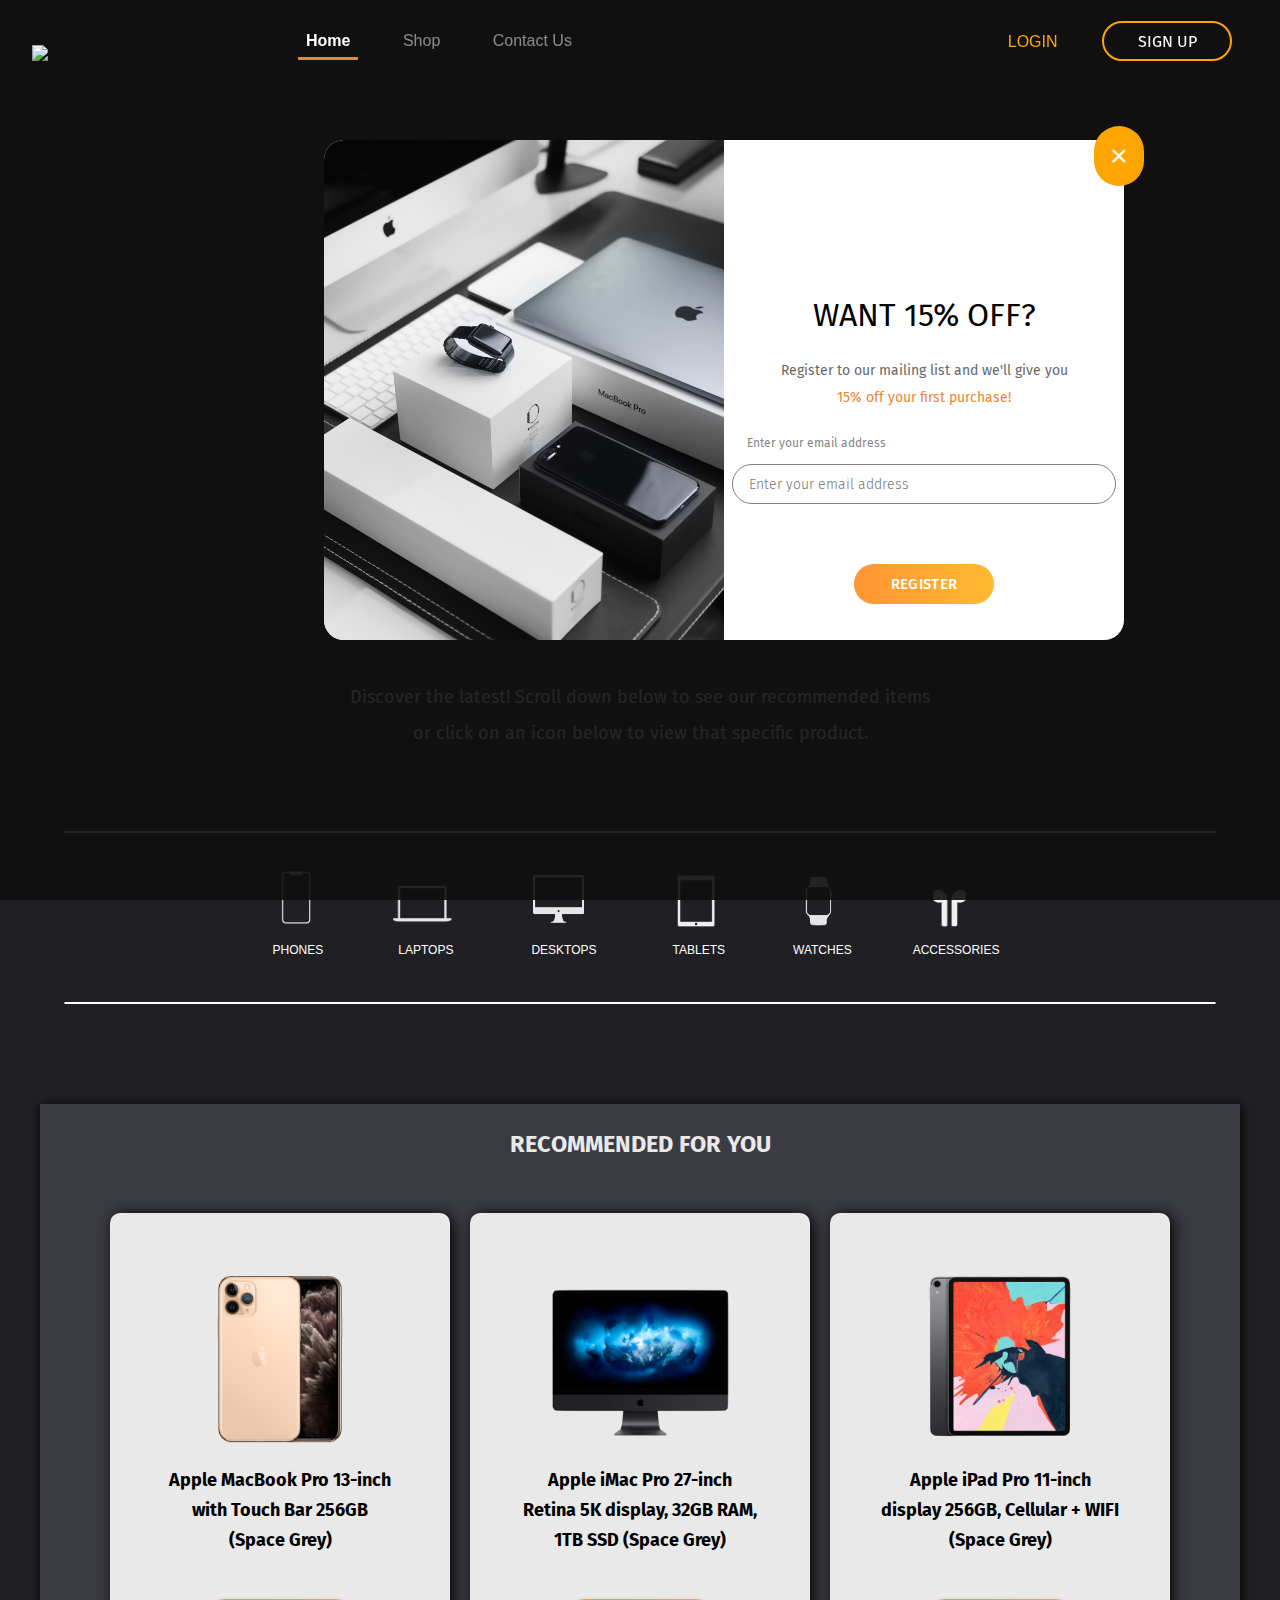
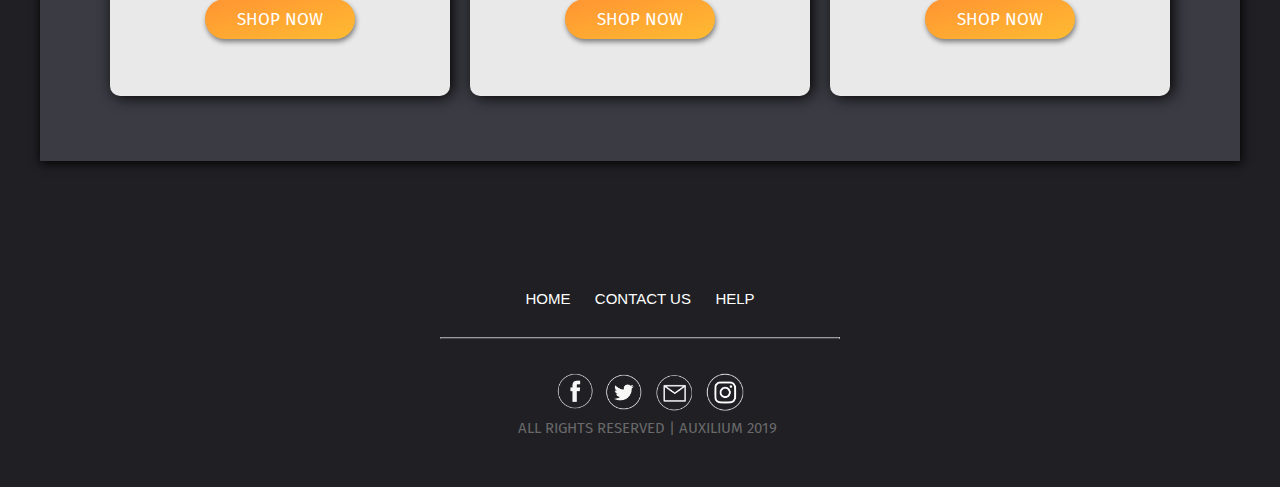
==== index.html @ fee45d2c "cart minor updates" ====
<!DOCTYPE HTML>
<html>
<head>
  <title>Auxilium </title>
  <meta charset="utf-8" />
  <meta name="viewport" content="width=device-width, initial-scale=1, user-scalable=no"/>
  <meta name="description" content=""/>
  <meta name="keywords" content=""/>
  <link rel="shortcut icon" href="./images/logo copy.png"/>
  <link rel="stylesheet" href="assets/css/main.css"/>
  <link href="https://cdn.snipcart.com/themes/2.0/base/snipcart.min.css" type="text/css" rel="stylesheet"/>
  <link rel="stylesheet" href="https://maxcdn.bootstrapcdn.com/font-awesome/4.7.0/css/font-awesome.min.css">
  <style>
    @import url('https://fonts.googleapis.com/css?family=Fira+Sans:200,300,400,500,600,700&display=swap');
  </style>
  <script src="assets/js/login.js"></script>
</head>
<body class="is-preload" style=" background: #1f1f24;">

  <!-- Header -->
  <header id="header" class="alt" >
    <img class="logo" src="./images/logo.png"></img>

    <header id="header" class="alt" style="justify-content: space-between;">
      <nav id="nav"> 
        <ul style="margin-left: 250px;">
          <li class="current"><a href="index.html">Home</a></li>
          <li><a href="shop.html">Shop</a></li>
          <li><a href="contact.html">Contact Us</a></li>
        </ul>
      </nav>
      <nav id="nav">
        <ul>
          <li><a style="color: orange;" href="login.html">LOGIN</a></li>
          <a  href="Signup.html" ><button id="test123" class="btn btn-border btn-round color-3 material-design" data-color="#f6774f">SIGN UP</button></a>
        </ul>
      </nav>
    </header>
  </header>

  <!-- Banner -->
  <div id="banner" class="wrapper" style=" z-index: 1">
    <div class="content" id="background" style="height: 400px; padding: 50px;">
      <div>
      <h2 style = "color: grey; padding-left: 30px;" align="left">Welcome to Auxilium</h2><br><br>
    <p style="width: 600px;">Lorem ipsum dolor sit amet, consectetur adipiscing elit, sed do 
        eiusmod tempor incididunt ut labore et dolore magna aliqua. 
      Vestibulum lorem sed risus ultricies.</p> 
      <image src="images/banner.png" alt="Girl in a jacket" align = "right" style = "position: absolute; left: 50%; bottom: 0px; width: 700px; height: 500px;"> 
      </div>
        <div style="width: 30%; padding-left: 30px;border-color: white; padding-bottom: 60px;" >
          <input type="text" placeholder="Search Products" style="background-color: white; color: rgb(138, 138, 138)">
          <button class="search-btn">
            <i style = "font-size: 15px;" class="fas fa-search"></i>
          </button>
        </div>


        </div>
      </div>
    </div>

<!-- Wrapper -->
<div id="wrapper" >
  <div class="inner" align="center">
    <button class="btn btn-border btn-round color-2 material-design"><a href="#click" style="color: white;text-decoration: none;">Discover</a></button><br>
    <i class="fas fa-chevron-down"></i><br><br>
    <p style="color: white; justify-content: center; font-size: 18px;">Discover the latest! Scroll down below to see our recommended items<br> or click on an icon below to view that specific product. </p>
  </div>
</div>

<nav style=" margin-top: 80px;" align="center" id="click">
  <hr align="right" class="new5">
  <div class="flex-container-icon" style="padding-top: 30px;">
    <a href="shop.html#phone_link" style="text-decoration:none;"><img src="images/icon-phone.png" style="width: 30px;  height: 53px;"></a>
    <h5 style="margin-top: 70px; margin-left: -38px;font-size: 12px; font-weight: 400">PHONES</h5>
    <a href="shop.html#laptop_link" style="text-decoration:none;"><img src="images/icon-laptop.png" style="width: 60px; height: 42px;  margin-top: 12px; margin-left: 70px"></a>
    <h5 style="margin-top: 70px; margin-left: -55px;font-size: 12px; font-weight: 400">LAPTOPS</h5>
    <a href="shop.html#desktop_link" style="text-decoration:none;"><img src="images/icon-desktop.png" style="width: 53px; height: 55px; margin-top: 2px; margin-left: 80px"></a>
    <h5 style="margin-top: 70px; margin-left: -55px;font-size: 12px; font-weight: 400">DESKTOPS</h5>
    <a href="shop.html#tablet_link" style="text-decoration:none;"><img src="images/icon-tablet.png" style="width: 38px; height: 52px;  margin-top: 4px; margin-left: 80px"></a>
    <h5 style="margin-top: 70px; margin-left: -42px;font-size: 12px; font-weight: 400">TABLETS</h5>
    <a href="shop.html#watch_link" style="text-decoration:none;"><img src="images/icon-watch.png" style="width: 28px; height: 50px; margin-top: 5px; margin-left: 80px"></a>
    <h5 style="margin-top: 70px; margin-left: -40px;font-size: 12px; font-weight: 400">WATCHES</h5>
    <a href="shop.html#accessories_link" style="text-decoration:none;"><img src="images/icon-accessories.png" style="width: 35px; height: 38px; margin-top: 18px; margin-left: 80px"></a>
    <h5 style="margin-top: 70px; margin-left: -54px;font-size: 12px; font-weight: 400">ACCESSORIES</h5>
  </div>
  <hr align="right" class="new5">


  <div class="wrapper2" style="margin-top: 100px;">	
    <p style="color: #e9e9e9; font-size: 23.5px;line-height: 30px; font-weight: bold; text-align: center;">RECOMMENDED FOR YOU</p>
    <section class="columns2">

      <div class="column2">
        <img src="images/iphone-pro.png" class="reccomendation_img" >
        <p></p>
        <p style="color: black; font-size: 18px;line-height: 30px; font-weight: bold; text-align: center;">Apple MacBook Pro 13-inch with Touch Bar 256GB <br>(Space Grey)</p>
        <a href="shop.html#phone_link" style="text-decoration:none;"><button class="btn btn-border btn-round color-2 material-design reccomendation_btn" style="background-color: white;  padding-top: 10px;">Shop Now</button></a><br>

      </div>

      <div class="column2">
        <img src="images/desktop_resize.png" class="reccomendation_img" >
        <p></p>
        <p style="color: black; font-size: 18px;line-height: 30px; font-weight: bold; text-align: center;">Apple iMac Pro 27-inch Retina 5K display, 32GB RAM, 1TB SSD (Space Grey)</p>
        <a href="shop.html#desktop_link" style="text-decoration:none;"><button class="btn btn-border btn-round color-2 material-design reccomendation_btn" style="background-color: white;  padding-top: 10px;">Shop Now</button></a><br>

      </div>

      <div class="column2">
        <img src="images/ipad_resize.png" class="reccomendation_img" >
        <p></p>
        <p style="color: black; font-size: 18px;line-height: 30px; font-weight: bold; text-align: center;">Apple iPad Pro 11-inch display 256GB, Cellular + WIFI (Space Grey)</p>
        <a href="shop.html#tablet_link" style="text-decoration:none;"><button class="btn btn-border btn-round color-2 material-design reccomendation_btn" style="background-color: white;  padding-top: 10px;">Shop Now</button></a><br>

      </div>
    </section>	
  </div>



  <!DOCTYPE html>
  <html>
  <head>
    <style>
      @import url(https://fonts.googleapis.com/css?family=Open+Sans);
      * { box-sizing: border-box; }
      body { 
        font-family: 'Open Sans', sans-serif;
        color: #666;
      }
      /* STRUCTURE */
      .wrapper2 {
        padding: 50px;
        max-width: 1200px;
        width: 100%;
        margin: 10px auto;
        background-color: #3b3b44; 
        box-shadow: 0.5px 2px 10px black;
      }
      header {
        padding: 0 15px;
      }
      .columns2 {
        display: flex;
        padding-left: 20px;
        padding-right: 20px;
        flex-flow: row wrap;
        justify-content: center;
        margin: 5px 0;
      }
      .column2 {
        flex: 1;
        margin: 10px;
        background-color: #e9e9e9; 
        padding: 20px;
        border-radius: 10px;
        box-shadow: 3px 1px 15px black;
        &:first-child { margin-left: 0; }
        &:last-child { margin-right: 0; }
      }
      .column2:hover {background-color: #BEBEBE;}
      .reccomendation_btn {
        box-shadow: 1px 3px 5px grey;
        padding : 15px 30px 14px 30px;
        margin  : 5px auto;
        display : block;
        width   : 150px;
        font-size: 17px;
        color: black;
      }
      .reccomendation_img {
        width: 60%;
        height: auto;
        display : block;
        text-align: center;
        margin: auto;
      }
    </style>

    <!-- Footer -->
    <section id ="contact" class="main style2" align="center" style="margin-top: 100px; ">
      <div id="foot">
        <nav id="nav"> 
          <ul>
            <li><a style="font-size: 15px;" href="index.html">HOME</a></li>
            <li><a style="font-size: 15px;" href="contact.html">CONTACT US</a></li>
            <li><a style="font-size: 15px;" href="">HELP</a></li><hr>
          </ul>
          <div class="inner special medium">
            <div class="jumbotron-social">
              <ul class="ul-social" >
                <li class="li-social-links">
                  <a class="social" href="" target="_blank"><img src="images/facebook.png" style="width: 40px; "class="fa fa-facebook" aria-hidden="true"></img></a>
                </li>
                <li class="li-social-links">
                  <a class="social" href="" target="_blank"><img src="images/twitter.png" style="width: 40px; "class="fa fa-twitter" aria-hidden="true"></img></a>
                </li>
                <li class="li-social-links">
                  <a class="social" href="" target="_blank"><img src="images/email.png" style="width: 40px;" class="fa fa-envelope-o" aria-hidden="true"></i></a>
                </li>
                <li class="li-social-links">
                  <a class="social" href="" target="_blank"><img src="images/insta.png" style="width: 43px;"class="fa fa-instagram" aria-hidden="true"></img></a>
                </li>
              </ul>
            </div>
          </div>
        </nav>
        <p align="center" style="padding-top: 10px; font-size: 15px; margin-left: 15px;">ALL RIGHTS RESERVED | AUXILIUM 2019</p>
      </section>
    </body>
    </html>
    <!-- Scripts -->
    <script src="assets/js/jquery.min.js"></script>
    <script src="assets/js/jquery.dropotron.min.js"></script>
    <script src="assets/js/jquery.scrollex.min.js"></script>
    <script src="assets/js/jquery.scrolly.min.js"></script>
    <script src="assets/js/browser.min.js"></script>
    <script src="assets/js/breakpoints.min.js"></script>
    <script src="assets/js/util.js"></script>
    <script src="assets/js/main.js"></script>
    <script src="https://cdn.snipcart.com/scripts/2.0/snipcart.js" id="snipcart" data-api-key="MDRjZmFkYTYtOGYxYy00YmFkLTliMDUtOTdiY2QyZjZlYjY4NjM3MDA5MjM0NzMwMjczNjc0"></script>
    <link href="https://cdn.snipcart.com/themes/2.0/base/snipcart.min.css" type="text/css" rel="stylesheet" />

    <!-- The core Firebase JS SDK is always required and must be listed first -->
    <script src="https://www.gstatic.com/firebasejs/6.4.1/firebase-app.js"></script>

    <script>
// Your web app's Firebase configuration
var firebaseConfig = {
  apiKey: "AIzaSyAwrcbALg-Ow4O3pyJMY-7vxNF_X6hZ-GM",
  authDomain: "auxilium-f6620.firebaseapp.com",
  databaseURL: "https://auxilium-f6620.firebaseio.com",
  projectId: "auxilium-f6620",
  storageBucket: "",
  messagingSenderId: "1031183506590",
  appId: "1:1031183506590:web:0a2eea869b3f7442"
};
// Initialize Firebase
firebase.initializeApp(firebaseConfig);
</script>
</body>
<!-- Hi -->	
</html>




<html>
<style>
  * {
    box-sizing: border-box;
  }
  body {
    margin: 0;
    font-family: Arial;
    background-color: #2e2e36;
  }
  .header {
    text-align: center;
    padding: 32px;
  }
  .row {
    display: -ms-flexbox; /* IE10 */
    display: flex;
    -ms-flex-wrap: wrap; /* IE10 */
    flex-wrap: wrap;
    padding: 0 4px;
  }
  /* Create four equal columns that sits next to each other */
  .column {
    -ms-flex: 25%; /* IE10 */
    flex: 30%;
    max-width: 39%;
    padding: 0 100px;
    box-shadow: 0 0 0 .2em #eb8634;
  }
  .column img {
    margin-top: 8px; /* amoi */ 
    vertical-align: middle;
    width: 100%;
  }
  /* Responsive layout - makes a two column-layout instead of four columns */
  @media screen and (max-width: 800px) {
    .column {
      -ms-flex: 50%;
      flex: 50%;
      max-width: 50%;
    }
  }
  /* Responsive layout - makes the two columns stack on top of each other instead of next to each other */
  @media screen and (max-width: 600px) {
    .column {
      -ms-flex: 100%;
      flex: 100%;
      max-width: 100%;
    }
  }
</style>
<body>




  <!DOCTYPE html>
  <html>
  <head>
    <style>
      .flex-container-icon {
        display: flex;
        flex-wrap: wrap;
        background-color: #1f1f24;
        justify-content: center;
      }
      .flex-container-icon > div {
        width: 100px;
        height: 100px;
        margin: 40px;
        text-align: center;
        line-height: 75px;
        font-size: 30px;
        color: black;
      }
      .flex-container-icon-2 {
        display: flex ; 
        flex-wrap: wrap;
        background-color: #25252a; 
        justify-content: center;
        height: 740px;
        border: 70px solid #1f1f24;
      }
      .flex-container-icon-2 > div {
        background-color: white;
        width: 100px;
        height: 500px;
        margin: 10px;
        text-align: center;
        line-height: 15px;
        font-size: 30px;
        color: black;
        flex-basis: 320px;
      }
      hr.new5 {
        border: 0.5px solid white;
        border-radius: 5px;
        width: 90%;
      }
    </style>


<!-- MODAL -->
<div id="modal">
  <div id="popup">
    <img src="images/gadgets.jpeg" 
    style=
    "margin-right: 100%;
    max-height: 100%;
    max-width: 50%;
    border-radius: 20px 0px 0px 20px;">
        <div class="container3">
          <center>
              <span style="background-color: orange; color: white; display: block; width: 50px; border-radius: 55px; font-size: 30px; position: relative; bottom:75px; right: -195px; cursor: pointer; " class="close">&times;</span>
              <h3>WANT 15% OFF?</h3>
              <p style="padding-top: 10px">Register to our mailing list and we'll give you</p>
              <p style="margin-top: -45px; color:#eb8634">15% off your first purchase!</p>              
              <form style="padding: 0px 8px 8px 8px">
                <p style= "font-size: 12px; margin-left: -15px; color: #868686; ">Enter your email address</p>
                <input type="text" id="input" name="text" value="" placeholder="Enter your email address" style="color: rgb(65, 65, 65); height: 40px; font-size: 14px; margin-top: -35px; border-color: #808080;">
              </form>
              <input onclick="changeText()" type="submit" id="button-2" value="REGISTER" style="width: 140px; font-size: 15px; padding: 5px"></input>
                <div class="codeDisplay" id="showCode" style="display: none;">APPLY AT CHECKOUT
                  <p style="font-size: 26px; padding-top: 25px; color: #ff971f;">aux15</p>
          </center>
        </div>
  </div>
</div>


<script type="text/javascript">
  var span = document.getElementsByClassName("close")[0];
  function PopUp()
  {
    document.getElementById('modal').style.display="none"; 
  }

  span.onclick = function() 
  {
    modal.style.display = "none";
  }
</script>

<script>
function changeText()
{
    var elem = document.getElementById("button-2");
    if (elem.value=="ENJOY 15% OFF!") elem.value = "REGISTER";
    else elem.value = "ENJOY 15% OFF!";
    var elem = document.getElementById("showCode");
    if (elem.style.display=="block") elem.style.display="none";
    else elem.style.display = "block";
}
var elem = document.getElementById('modal')

/*window.onclick = function(event) {
  if (event.target == elem) {
    elem.style.display = "none";
  }
}
*/
</script>

<style>
#modal {
  position: fixed;
  top: 0;
  left: 0;
  width: 100%;
  height: 100%;
  background: rgba(15, 15, 15, 0.911);
  z-index: 2;
  }
  #popup{
  width: 800px;
  height: 500px;
  background: #FFFFFF;
  border-radius: 20px;
  position: relative;
  top: 140px; left: 324px;
  }
  
.container3 {
  margin-top: -450px;
  margin-left: 400px;
}
h3 {
  font-family: 'Fira sans', sans-serif;
  font-size: 32px;
  color: black;
  font-weight: 400;
  padding-top: 30px;
}
p {
  font-family: 'Fira sans', sans-serif;
  font-size: 14px;
  font-weight: 400;
  margin-top: -25px;
  color: #696969;
  padding: 0px 30px 0px 30px;
}
.codeDisplay {
  font-family: 'Fira sans', sans-serif;
  font-size: 13px;
  font-weight: 400;
  color: #696969;
  letter-spacing: 0.5px;
  /* border: 2px solid rgb(184, 184, 184); */
  padding: 5px;
  /* width: 140px; */
  margin-top: 0px;
}
</style>
---- assets/css/main.css ----
@import url(fontawesome-all.min.css);
@import url("https://fonts.googleapis.com/css?family=Source+Sans+Pro:300,300i,400,400i,700,700i");

/*
	Threshold by Pixelarity
	pixelarity.com | hello@pixelarity.com
	License: pixelarity.com/license
*/

html, body, div, span, applet, object,
iframe, h1, h2, h3, h4, h5, h6, p, blockquote,
pre, a, abbr, acronym, address, big, cite,
code, del, dfn, em, img, ins, kbd, q, s, samp,
small, strike, strong, sub, sup, tt, var, b,
u, i, center, dl, dt, dd, ol, ul, li, fieldset,
form, label, legend, table, caption, tbody,
tfoot, thead, tr, th, td, article, aside,
canvas, details, embed, figure, figcaption,
footer, header, hgroup, menu, nav, output, ruby,
section, summary, time, mark, audio, video {
	margin: 0;
	padding: 0;
	border: 0;
	font-size: 100%;
	font: inherit;
	vertical-align: baseline;}

article, aside, details, figcaption, figure,
footer, header, hgroup, menu, nav, section {
	display: block;
}

body {
	line-height: 1;
}

ol, ul {
	list-style: none;
}

blockquote, q {
	quotes: none;
}

	blockquote:before, blockquote:after, q:before, q:after {
		content: '';
		content: none;
	}

table {
	border-collapse: collapse;
	border-spacing: 0;
}

body {
	-webkit-text-size-adjust: none;
}

mark {
	background-color: transparent;
	color: inherit;
}

input::-moz-focus-inner {
	border: 0;
	padding: 0;
}

input, select, textarea {
	-moz-appearance: none;
	-webkit-appearance: none;
	-ms-appearance: none;
	appearance: none;
}

/* Basic */

	@-ms-viewport {
		width: device-width;
	}

	body {
		-ms-overflow-style: scrollbar;
	}

	@media screen and (max-width: 480px) {

		html, body {
			min-width: 320px;
		}

	}

	html {
		box-sizing: border-box;
	}

	*, *:before, *:after {
		box-sizing: inherit;
	}

	body {
		background: #24242a;
	}

		body.is-preload *, body.is-preload *:before, body.is-preload *:after {
			-moz-animation: none !important;
			-webkit-animation: none !important;
			-ms-animation: none !important;
			animation: none !important;
			-moz-transition: none !important;
			-webkit-transition: none !important;
			-ms-transition: none !important;
			transition: none !important;
		}

/* Typography */

	html {
		font-size: 16pt;
	}

		@media screen and (max-width: 1680px) {

			html {
				font-size: 12pt;
			}

		}

		@media screen and (max-width: 480px) {

			html {
				font-size: 11pt;
			}

		}

	body {
		background-color: #24242a;
		color: rgba(255, 255, 255, 0.5);
	}

	body, input, select, textarea {
		font-family: 'Fira Sans', sans-serif;	
		font-weight: 300;
		font-size: 1rem;
		line-height: 1.65;
	}

		@media screen and (max-width: 1280px) {

			body, input, select, textarea {
				line-height: 2;
			}

		}

	a {
		-moz-transition: color 0.2s ease-in-out;
		-webkit-transition: color 0.2s ease-in-out;
		-ms-transition: color 0.2s ease-in-out;
		transition: color 0.2s ease-in-out;
		color: #5EA2C5;
		text-decoration: underline;
	}

		a:hover {
			color: #75b6d7;
			text-decoration: none;
		}

		a:active {
			color: #5EA2C5;
		}

	strong, b {
		color: #ffffff;
		font-weight: 700;
	}

	em, i {
		font-style: italic;
	}

	p {
		margin: 0 0 2.75rem 0;
	}

	h1, h2, h3, h4, h5, h6 {
		color: #ffffff;
		font-weight: 700;
		line-height: 1.5;
		margin: 0 0 2.0625rem 0;
	}

		h1 a, h2 a, h3 a, h4 a, h5 a, h6 a {
			color: inherit;
			text-decoration: none;
		}

	h1 {
		font-size: 3.75rem;
		line-height: 1.20;
	}

	h2 {
		font-size: 1.90rem;
		line-height: 1;
	}

	h3 {
		font-size: 1.75rem;
	}

	h4 {
		font-size: 1.20rem;
	}

	h5 {
		font-size: 0.9rem;
	}

	h6 {
		font-size: 0.7rem;
	}

	@media screen and (max-width: 1280px) {

		h1 {
			font-size: 2.5rem;
			line-height: 1.6;
		}

	}

	@media screen and (max-width: 980px) {

		h3 {
			font-size: 1.5rem;
		}

	}

	@media screen and (max-width: 736px) {

		h1 {
			font-size: 2.25rem;
			line-height: 1.5;
		}

		h2 {
			font-size: 1.5rem;
			line-height: 1.5;
		}

		h3 {
			font-size: 1.25rem;
		}

		h1, h2, h3, h4, h5, p {
			margin: 0 0 2rem 0;
		}

	}

	sub {
		font-size: 0.8rem;
		position: relative;
		top: 0.5rem;
	}

	sup {
		font-size: 0.8rem;
		position: relative;
		top: -0.5rem;
	}

	blockquote {
		border-left: solid 0.5rem rgba(110, 110, 122, 0.5);
		font-style: italic;
		margin: 0 0 2.75rem 0;
		padding: 1.375rem 0 1.375rem 2.75rem;
	}

	code {
		background: transparent;
		border: solid 1px rgba(110, 110, 122, 0.5);
		font-family: 'Fira Sans', sans-serif;	
		font-size: 0.9rem;
		margin: 0 0.25rem;
		padding: 0.25rem 0.65rem;
	}

	pre {
		-webkit-overflow-scrolling: touch;
		font-family: 'Fira Sans', sans-serif;	
		font-size: 0.9rem;
		margin: 0 0 2.75rem 0;
	}

		pre code {
			display: block;
			line-height: 1.75;
			padding: 1rem 1.5rem;
			overflow-x: auto;
		}

	hr {
		border: 0;
		border-bottom: solid 1px rgba(110, 110, 122, 0.5);
		margin: 2.75rem 0;
	}

		hr.major {
			margin: 5.5rem 0;
		}

		@media screen and (max-width: 736px) {

			hr.major {
				margin: 4.125rem 0;
			}

		}

/* Row */

	.row {
		display: flex;
		flex-wrap: wrap;
		box-sizing: border-box;
		align-items: stretch;
	}

		.row > * {
			box-sizing: border-box;
		}

		.row.gtr-uniform > * > :last-child {
			margin-bottom: 0;
		}

		.row.aln-left {
			justify-content: flex-start;
		}

		.row.aln-center {
			justify-content: center;
		}

		.row.aln-right {
			justify-content: flex-end;
		}

		.row.aln-top {
			align-items: flex-start;
		}

		.row.aln-middle {
			align-items: center;
		}

		.row.aln-bottom {
			align-items: flex-end;
		}

		.row > .imp {
			order: -1;
		}

		.row > .col-1 {
			width: 8.33333%;
		}

		.row > .off-1 {
			margin-left: 8.33333%;
		}

		.row > .col-2 {
			width: 16.66667%;
		}

		.row > .off-2 {
			margin-left: 16.66667%;
		}

		.row > .col-3 {
			width: 25%;
		}

		.row > .off-3 {
			margin-left: 25%;
		}

		.row > .col-4 {
			width: 33.33333%;
		}

		.row > .off-4 {
			margin-left: 33.33333%;
		}

		.row > .col-5 {
			width: 41.66667%;
		}

		.row > .off-5 {
			margin-left: 41.66667%;
		}

		.row > .col-6 {
			width: 50%;
		}

		.row > .off-6 {
			margin-left: 50%;
		}

		.row > .col-7 {
			width: 58.33333%;
		}

		.row > .off-7 {
			margin-left: 58.33333%;
		}

		.row > .col-8 {
			width: 66.66667%;
		}

		.row > .off-8 {
			margin-left: 66.66667%;
		}

		.row > .col-9 {
			width: 75%;
		}

		.row > .off-9 {
			margin-left: 75%;
		}

		.row > .col-10 {
			width: 83.33333%;
		}

		.row > .off-10 {
			margin-left: 83.33333%;
		}

		.row > .col-11 {
			width: 91.66667%;
		}

		.row > .off-11 {
			margin-left: 91.66667%;
		}

		.row > .col-12 {
			width: 100%;
		}

		.row > .off-12 {
			margin-left: 100%;
		}

		.row.gtr-0 {
			margin-top: 0;
			margin-left: 0rem;
		}

			.row.gtr-0 > * {
				padding: 0 0 0 0rem;
			}

			.row.gtr-0.gtr-uniform {
				margin-top: 0rem;
			}

				.row.gtr-0.gtr-uniform > * {
					padding-top: 0rem;
				}

		.row.gtr-25 {
			margin-top: 0;
			margin-left: -0.5rem;
		}

			.row.gtr-25 > * {
				padding: 0 0 0 0.5rem;
			}

			.row.gtr-25.gtr-uniform {
				margin-top: -0.5rem;
			}

				.row.gtr-25.gtr-uniform > * {
					padding-top: 0.5rem;
				}

		.row.gtr-50 {
			margin-top: 0;
			margin-left: -1rem;
		}

			.row.gtr-50 > * {
				padding: 0 0 0 1rem;
			}

			.row.gtr-50.gtr-uniform {
				margin-top: -1rem;
			}

				.row.gtr-50.gtr-uniform > * {
					padding-top: 1rem;
				}

		.row {
			margin-top: 0;
			margin-left: -2rem;
		}

			.row > * {
				padding: 0 0 0 2rem;
			}

			.row.gtr-uniform {
				margin-top: -2rem;
			}

				.row.gtr-uniform > * {
					padding-top: 2rem;
				}

		.row.gtr-150 {
			margin-top: 0;
			margin-left: -3rem;
		}

			.row.gtr-150 > * {
				padding: 0 0 0 3rem;
			}

			.row.gtr-150.gtr-uniform {
				margin-top: -3rem;
			}

				.row.gtr-150.gtr-uniform > * {
					padding-top: 3rem;
				}

		.row.gtr-200 {
			margin-top: 0;
			margin-left: -4rem;
		}

			.row.gtr-200 > * {
				padding: 0 0 0 4rem;
			}

			.row.gtr-200.gtr-uniform {
				margin-top: -4rem;
			}

				.row.gtr-200.gtr-uniform > * {
					padding-top: 4rem;
				}

		@media screen and (max-width: 1680px) {

			.row {
				display: flex;
				flex-wrap: wrap;
				box-sizing: border-box;
				align-items: stretch;
			}

				.row > * {
					box-sizing: border-box;
				}

				.row.gtr-uniform > * > :last-child {
					margin-bottom: 0;
				}

				.row.aln-left {
					justify-content: flex-start;
				}

				.row.aln-center {
					justify-content: center;
				}

				.row.aln-right {
					justify-content: flex-end;
				}

				.row.aln-top {
					align-items: flex-start;
				}

				.row.aln-middle {
					align-items: center;
				}

				.row.aln-bottom {
					align-items: flex-end;
				}

				.row > .imp-xlarge {
					order: -1;
				}

				.row > .col-1-xlarge {
					width: 8.33333%;
				}

				.row > .off-1-xlarge {
					margin-left: 8.33333%;
				}

				.row > .col-2-xlarge {
					width: 16.66667%;
				}

				.row > .off-2-xlarge {
					margin-left: 16.66667%;
				}

				.row > .col-3-xlarge {
					width: 25%;
				}

				.row > .off-3-xlarge {
					margin-left: 25%;
				}

				.row > .col-4-xlarge {
					width: 33.33333%;
				}

				.row > .off-4-xlarge {
					margin-left: 33.33333%;
				}

				.row > .col-5-xlarge {
					width: 41.66667%;
				}

				.row > .off-5-xlarge {
					margin-left: 41.66667%;
				}

				.row > .col-6-xlarge {
					width: 50%;
				}

				.row > .off-6-xlarge {
					margin-left: 50%;
				}

				.row > .col-7-xlarge {
					width: 58.33333%;
				}

				.row > .off-7-xlarge {
					margin-left: 58.33333%;
				}

				.row > .col-8-xlarge {
					width: 66.66667%;
				}

				.row > .off-8-xlarge {
					margin-left: 66.66667%;
				}

				.row > .col-9-xlarge {
					width: 75%;
				}

				.row > .off-9-xlarge {
					margin-left: 75%;
				}

				.row > .col-10-xlarge {
					width: 83.33333%;
				}

				.row > .off-10-xlarge {
					margin-left: 83.33333%;
				}

				.row > .col-11-xlarge {
					width: 91.66667%;
				}

				.row > .off-11-xlarge {
					margin-left: 91.66667%;
				}

				.row > .col-12-xlarge {
					width: 100%;
				}

				.row > .off-12-xlarge {
					margin-left: 100%;
				}

				.row.gtr-0 {
					margin-top: 0;
					margin-left: 0rem;
				}

					.row.gtr-0 > * {
						padding: 0 0 0 0rem;
					}

					.row.gtr-0.gtr-uniform {
						margin-top: 0rem;
					}

						.row.gtr-0.gtr-uniform > * {
							padding-top: 0rem;
						}

				.row.gtr-25 {
					margin-top: 0;
					margin-left: -0.5rem;
				}

					.row.gtr-25 > * {
						padding: 0 0 0 0.5rem;
					}

					.row.gtr-25.gtr-uniform {
						margin-top: -0.5rem;
					}

						.row.gtr-25.gtr-uniform > * {
							padding-top: 0.5rem;
						}

				.row.gtr-50 {
					margin-top: 0;
					margin-left: -1rem;
				}

					.row.gtr-50 > * {
						padding: 0 0 0 1rem;
					}

					.row.gtr-50.gtr-uniform {
						margin-top: -1rem;
					}

						.row.gtr-50.gtr-uniform > * {
							padding-top: 1rem;
						}

				.row {
					margin-top: 0;
					margin-left: -2rem;
				}

					.row > * {
						padding: 0 0 0 2rem;
					}

					.row.gtr-uniform {
						margin-top: -2rem;
					}

						.row.gtr-uniform > * {
							padding-top: 2rem;
						}

				.row.gtr-150 {
					margin-top: 0;
					margin-left: -3rem;
				}

					.row.gtr-150 > * {
						padding: 0 0 0 3rem;
					}

					.row.gtr-150.gtr-uniform {
						margin-top: -3rem;
					}

						.row.gtr-150.gtr-uniform > * {
							padding-top: 3rem;
						}

				.row.gtr-200 {
					margin-top: 0;
					margin-left: -4rem;
				}

					.row.gtr-200 > * {
						padding: 0 0 0 4rem;
					}

					.row.gtr-200.gtr-uniform {
						margin-top: -4rem;
					}

						.row.gtr-200.gtr-uniform > * {
							padding-top: 4rem;
						}

		}

		@media screen and (max-width: 1280px) {

			.row {
				display: flex;
				flex-wrap: wrap;
				box-sizing: border-box;
				align-items: stretch;
			}

				.row > * {
					box-sizing: border-box;
				}

				.row.gtr-uniform > * > :last-child {
					margin-bottom: 0;
				}

				.row.aln-left {
					justify-content: flex-start;
				}

				.row.aln-center {
					justify-content: center;
				}

				.row.aln-right {
					justify-content: flex-end;
				}

				.row.aln-top {
					align-items: flex-start;
				}

				.row.aln-middle {
					align-items: center;
				}

				.row.aln-bottom {
					align-items: flex-end;
				}

				.row > .imp-large {
					order: -1;
				}

				.row > .col-1-large {
					width: 8.33333%;
				}

				.row > .off-1-large {
					margin-left: 8.33333%;
				}

				.row > .col-2-large {
					width: 16.66667%;
				}

				.row > .off-2-large {
					margin-left: 16.66667%;
				}

				.row > .col-3-large {
					width: 25%;
				}

				.row > .off-3-large {
					margin-left: 25%;
				}

				.row > .col-4-large {
					width: 33.33333%;
				}

				.row > .off-4-large {
					margin-left: 33.33333%;
				}

				.row > .col-5-large {
					width: 41.66667%;
				}

				.row > .off-5-large {
					margin-left: 41.66667%;
				}

				.row > .col-6-large {
					width: 50%;
				}

				.row > .off-6-large {
					margin-left: 50%;
				}

				.row > .col-7-large {
					width: 58.33333%;
				}

				.row > .off-7-large {
					margin-left: 58.33333%;
				}

				.row > .col-8-large {
					width: 66.66667%;
				}

				.row > .off-8-large {
					margin-left: 66.66667%;
				}

				.row > .col-9-large {
					width: 75%;
				}

				.row > .off-9-large {
					margin-left: 75%;
				}

				.row > .col-10-large {
					width: 83.33333%;
				}

				.row > .off-10-large {
					margin-left: 83.33333%;
				}

				.row > .col-11-large {
					width: 91.66667%;
				}

				.row > .off-11-large {
					margin-left: 91.66667%;
				}

				.row > .col-12-large {
					width: 100%;
				}

				.row > .off-12-large {
					margin-left: 100%;
				}

				.row.gtr-0 {
					margin-top: 0;
					margin-left: 0rem;
				}

					.row.gtr-0 > * {
						padding: 0 0 0 0rem;
					}

					.row.gtr-0.gtr-uniform {
						margin-top: 0rem;
					}

						.row.gtr-0.gtr-uniform > * {
							padding-top: 0rem;
						}

				.row.gtr-25 {
					margin-top: 0;
					margin-left: -0.375rem;
				}

					.row.gtr-25 > * {
						padding: 0 0 0 0.375rem;
					}

					.row.gtr-25.gtr-uniform {
						margin-top: -0.375rem;
					}

						.row.gtr-25.gtr-uniform > * {
							padding-top: 0.375rem;
						}

				.row.gtr-50 {
					margin-top: 0;
					margin-left: -0.75rem;
				}

					.row.gtr-50 > * {
						padding: 0 0 0 0.75rem;
					}

					.row.gtr-50.gtr-uniform {
						margin-top: -0.75rem;
					}

						.row.gtr-50.gtr-uniform > * {
							padding-top: 0.75rem;
						}

				.row {
					margin-top: 0;
					margin-left: -1.5rem;
				}

					.row > * {
						padding: 0 0 0 1.5rem;
					}

					.row.gtr-uniform {
						margin-top: -1.5rem;
					}

						.row.gtr-uniform > * {
							padding-top: 1.5rem;
						}

				.row.gtr-150 {
					margin-top: 0;
					margin-left: -2.25rem;
				}

					.row.gtr-150 > * {
						padding: 0 0 0 2.25rem;
					}

					.row.gtr-150.gtr-uniform {
						margin-top: -2.25rem;
					}

						.row.gtr-150.gtr-uniform > * {
							padding-top: 2.25rem;
						}

				.row.gtr-200 {
					margin-top: 0;
					margin-left: -3rem;
				}

					.row.gtr-200 > * {
						padding: 0 0 0 3rem;
					}

					.row.gtr-200.gtr-uniform {
						margin-top: -3rem;
					}

						.row.gtr-200.gtr-uniform > * {
							padding-top: 3rem;
						}

		}

		@media screen and (max-width: 980px) {

			.row {
				display: flex;
				flex-wrap: wrap;
				box-sizing: border-box;
				align-items: stretch;
			}

				.row > * {
					box-sizing: border-box;
				}

				.row.gtr-uniform > * > :last-child {
					margin-bottom: 0;
				}

				.row.aln-left {
					justify-content: flex-start;
				}

				.row.aln-center {
					justify-content: center;
				}

				.row.aln-right {
					justify-content: flex-end;
				}

				.row.aln-top {
					align-items: flex-start;
				}

				.row.aln-middle {
					align-items: center;
				}

				.row.aln-bottom {
					align-items: flex-end;
				}

				.row > .imp-medium {
					order: -1;
				}

				.row > .col-1-medium {
					width: 8.33333%;
				}

				.row > .off-1-medium {
					margin-left: 8.33333%;
				}

				.row > .col-2-medium {
					width: 16.66667%;
				}

				.row > .off-2-medium {
					margin-left: 16.66667%;
				}

				.row > .col-3-medium {
					width: 25%;
				}

				.row > .off-3-medium {
					margin-left: 25%;
				}

				.row > .col-4-medium {
					width: 33.33333%;
				}

				.row > .off-4-medium {
					margin-left: 33.33333%;
				}

				.row > .col-5-medium {
					width: 41.66667%;
				}

				.row > .off-5-medium {
					margin-left: 41.66667%;
				}

				.row > .col-6-medium {
					width: 50%;
				}

				.row > .off-6-medium {
					margin-left: 50%;
				}

				.row > .col-7-medium {
					width: 58.33333%;
				}

				.row > .off-7-medium {
					margin-left: 58.33333%;
				}

				.row > .col-8-medium {
					width: 66.66667%;
				}

				.row > .off-8-medium {
					margin-left: 66.66667%;
				}

				.row > .col-9-medium {
					width: 75%;
				}

				.row > .off-9-medium {
					margin-left: 75%;
				}

				.row > .col-10-medium {
					width: 83.33333%;
				}

				.row > .off-10-medium {
					margin-left: 83.33333%;
				}

				.row > .col-11-medium {
					width: 91.66667%;
				}

				.row > .off-11-medium {
					margin-left: 91.66667%;
				}

				.row > .col-12-medium {
					width: 100%;
				}

				.row > .off-12-medium {
					margin-left: 100%;
				}

				.row.gtr-0 {
					margin-top: 0;
					margin-left: 0rem;
				}

					.row.gtr-0 > * {
						padding: 0 0 0 0rem;
					}

					.row.gtr-0.gtr-uniform {
						margin-top: 0rem;
					}

						.row.gtr-0.gtr-uniform > * {
							padding-top: 0rem;
						}

				.row.gtr-25 {
					margin-top: 0;
					margin-left: -0.375rem;
				}

					.row.gtr-25 > * {
						padding: 0 0 0 0.375rem;
					}

					.row.gtr-25.gtr-uniform {
						margin-top: -0.375rem;
					}

						.row.gtr-25.gtr-uniform > * {
							padding-top: 0.375rem;
						}

				.row.gtr-50 {
					margin-top: 0;
					margin-left: -0.75rem;
				}

					.row.gtr-50 > * {
						padding: 0 0 0 0.75rem;
					}

					.row.gtr-50.gtr-uniform {
						margin-top: -0.75rem;
					}

						.row.gtr-50.gtr-uniform > * {
							padding-top: 0.75rem;
						}

				.row {
					margin-top: 0;
					margin-left: -1.5rem;
				}

					.row > * {
						padding: 0 0 0 1.5rem;
					}

					.row.gtr-uniform {
						margin-top: -1.5rem;
					}

						.row.gtr-uniform > * {
							padding-top: 1.5rem;
						}

				.row.gtr-150 {
					margin-top: 0;
					margin-left: -2.25rem;
				}

					.row.gtr-150 > * {
						padding: 0 0 0 2.25rem;
					}

					.row.gtr-150.gtr-uniform {
						margin-top: -2.25rem;
					}

						.row.gtr-150.gtr-uniform > * {
							padding-top: 2.25rem;
						}

				.row.gtr-200 {
					margin-top: 0;
					margin-left: -3rem;
				}

					.row.gtr-200 > * {
						padding: 0 0 0 3rem;
					}

					.row.gtr-200.gtr-uniform {
						margin-top: -3rem;
					}

						.row.gtr-200.gtr-uniform > * {
							padding-top: 3rem;
						}

		}

		@media screen and (max-width: 736px) {

			.row {
				display: flex;
				flex-wrap: wrap;
				box-sizing: border-box;
				align-items: stretch;
			}

				.row > * {
					box-sizing: border-box;
				}

				.row.gtr-uniform > * > :last-child {
					margin-bottom: 0;
				}

				.row.aln-left {
					justify-content: flex-start;
				}

				.row.aln-center {
					justify-content: center;
				}

				.row.aln-right {
					justify-content: flex-end;
				}

				.row.aln-top {
					align-items: flex-start;
				}

				.row.aln-middle {
					align-items: center;
				}

				.row.aln-bottom {
					align-items: flex-end;
				}

				.row > .imp-small {
					order: -1;
				}

				.row > .col-1-small {
					width: 8.33333%;
				}

				.row > .off-1-small {
					margin-left: 8.33333%;
				}

				.row > .col-2-small {
					width: 16.66667%;
				}

				.row > .off-2-small {
					margin-left: 16.66667%;
				}

				.row > .col-3-small {
					width: 25%;
				}

				.row > .off-3-small {
					margin-left: 25%;
				}

				.row > .col-4-small {
					width: 33.33333%;
				}

				.row > .off-4-small {
					margin-left: 33.33333%;
				}

				.row > .col-5-small {
					width: 41.66667%;
				}

				.row > .off-5-small {
					margin-left: 41.66667%;
				}

				.row > .col-6-small {
					width: 50%;
				}

				.row > .off-6-small {
					margin-left: 50%;
				}

				.row > .col-7-small {
					width: 58.33333%;
				}

				.row > .off-7-small {
					margin-left: 58.33333%;
				}

				.row > .col-8-small {
					width: 66.66667%;
				}

				.row > .off-8-small {
					margin-left: 66.66667%;
				}

				.row > .col-9-small {
					width: 75%;
				}

				.row > .off-9-small {
					margin-left: 75%;
				}

				.row > .col-10-small {
					width: 83.33333%;
				}

				.row > .off-10-small {
					margin-left: 83.33333%;
				}

				.row > .col-11-small {
					width: 91.66667%;
				}

				.row > .off-11-small {
					margin-left: 91.66667%;
				}

				.row > .col-12-small {
					width: 100%;
				}

				.row > .off-12-small {
					margin-left: 100%;
				}

				.row.gtr-0 {
					margin-top: 0;
					margin-left: 0rem;
				}

					.row.gtr-0 > * {
						padding: 0 0 0 0rem;
					}

					.row.gtr-0.gtr-uniform {
						margin-top: 0rem;
					}

						.row.gtr-0.gtr-uniform > * {
							padding-top: 0rem;
						}

				.row.gtr-25 {
					margin-top: 0;
					margin-left: -0.3125rem;
				}

					.row.gtr-25 > * {
						padding: 0 0 0 0.3125rem;
					}

					.row.gtr-25.gtr-uniform {
						margin-top: -0.3125rem;
					}

						.row.gtr-25.gtr-uniform > * {
							padding-top: 0.3125rem;
						}

				.row.gtr-50 {
					margin-top: 0;
					margin-left: -0.625rem;
				}

					.row.gtr-50 > * {
						padding: 0 0 0 0.625rem;
					}

					.row.gtr-50.gtr-uniform {
						margin-top: -0.625rem;
					}

						.row.gtr-50.gtr-uniform > * {
							padding-top: 0.625rem;
						}

				.row {
					margin-top: 0;
					margin-left: -1.25rem;
				}

					.row > * {
						padding: 0 0 0 1.25rem;
					}

					.row.gtr-uniform {
						margin-top: -1.25rem;
					}

						.row.gtr-uniform > * {
							padding-top: 1.25rem;
						}

				.row.gtr-150 {
					margin-top: 0;
					margin-left: -1.875rem;
				}

					.row.gtr-150 > * {
						padding: 0 0 0 1.875rem;
					}

					.row.gtr-150.gtr-uniform {
						margin-top: -1.875rem;
					}

						.row.gtr-150.gtr-uniform > * {
							padding-top: 1.875rem;
						}

				.row.gtr-200 {
					margin-top: 0;
					margin-left: -2.5rem;
				}

					.row.gtr-200 > * {
						padding: 0 0 0 2.5rem;
					}

					.row.gtr-200.gtr-uniform {
						margin-top: -2.5rem;
					}

						.row.gtr-200.gtr-uniform > * {
							padding-top: 2.5rem;
						}

		}

		@media screen and (max-width: 480px) {

			.row {
				display: flex;
				flex-wrap: wrap;
				box-sizing: border-box;
				align-items: stretch;
			}

				.row > * {
					box-sizing: border-box;
				}

				.row.gtr-uniform > * > :last-child {
					margin-bottom: 0;
				}

				.row.aln-left {
					justify-content: flex-start;
				}

				.row.aln-center {
					justify-content: center;
				}

				.row.aln-right {
					justify-content: flex-end;
				}

				.row.aln-top {
					align-items: flex-start;
				}

				.row.aln-middle {
					align-items: center;
				}

				.row.aln-bottom {
					align-items: flex-end;
				}

				.row > .imp-xsmall {
					order: -1;
				}

				.row > .col-1-xsmall {
					width: 8.33333%;
				}

				.row > .off-1-xsmall {
					margin-left: 8.33333%;
				}

				.row > .col-2-xsmall {
					width: 16.66667%;
				}

				.row > .off-2-xsmall {
					margin-left: 16.66667%;
				}

				.row > .col-3-xsmall {
					width: 25%;
				}

				.row > .off-3-xsmall {
					margin-left: 25%;
				}

				.row > .col-4-xsmall {
					width: 33.33333%;
				}

				.row > .off-4-xsmall {
					margin-left: 33.33333%;
				}

				.row > .col-5-xsmall {
					width: 41.66667%;
				}

				.row > .off-5-xsmall {
					margin-left: 41.66667%;
				}

				.row > .col-6-xsmall {
					width: 50%;
				}

				.row > .off-6-xsmall {
					margin-left: 50%;
				}

				.row > .col-7-xsmall {
					width: 58.33333%;
				}

				.row > .off-7-xsmall {
					margin-left: 58.33333%;
				}

				.row > .col-8-xsmall {
					width: 66.66667%;
				}

				.row > .off-8-xsmall {
					margin-left: 66.66667%;
				}

				.row > .col-9-xsmall {
					width: 75%;
				}

				.row > .off-9-xsmall {
					margin-left: 75%;
				}

				.row > .col-10-xsmall {
					width: 83.33333%;
				}

				.row > .off-10-xsmall {
					margin-left: 83.33333%;
				}

				.row > .col-11-xsmall {
					width: 91.66667%;
				}

				.row > .off-11-xsmall {
					margin-left: 91.66667%;
				}

				.row > .col-12-xsmall {
					width: 100%;
				}

				.row > .off-12-xsmall {
					margin-left: 100%;
				}

				.row.gtr-0 {
					margin-top: 0;
					margin-left: 0rem;
				}

					.row.gtr-0 > * {
						padding: 0 0 0 0rem;
					}

					.row.gtr-0.gtr-uniform {
						margin-top: 0rem;
					}

						.row.gtr-0.gtr-uniform > * {
							padding-top: 0rem;
						}

				.row.gtr-25 {
					margin-top: 0;
					margin-left: -0.3125rem;
				}

					.row.gtr-25 > * {
						padding: 0 0 0 0.3125rem;
					}

					.row.gtr-25.gtr-uniform {
						margin-top: -0.3125rem;
					}

						.row.gtr-25.gtr-uniform > * {
							padding-top: 0.3125rem;
						}

				.row.gtr-50 {
					margin-top: 0;
					margin-left: -0.625rem;
				}

					.row.gtr-50 > * {
						padding: 0 0 0 0.625rem;
					}

					.row.gtr-50.gtr-uniform {
						margin-top: -0.625rem;
					}

						.row.gtr-50.gtr-uniform > * {
							padding-top: 0.625rem;
						}

				.row {
					margin-top: 0;
					margin-left: -1.25rem;
				}

					.row > * {
						padding: 0 0 0 1.25rem;
					}

					.row.gtr-uniform {
						margin-top: -1.25rem;
					}

						.row.gtr-uniform > * {
							padding-top: 1.25rem;
						}

				.row.gtr-150 {
					margin-top: 0;
					margin-left: -1.875rem;
				}

					.row.gtr-150 > * {
						padding: 0 0 0 1.875rem;
					}

					.row.gtr-150.gtr-uniform {
						margin-top: -1.875rem;
					}

						.row.gtr-150.gtr-uniform > * {
							padding-top: 1.875rem;
						}

				.row.gtr-200 {
					margin-top: 0;
					margin-left: -2.5rem;
				}

					.row.gtr-200 > * {
						padding: 0 0 0 2.5rem;
					}

					.row.gtr-200.gtr-uniform {
						margin-top: -2.5rem;
					}

						.row.gtr-200.gtr-uniform > * {
							padding-top: 2.5rem;
						}

		}

/* Box */

	.box {
		background: #2e2e35;
		border-radius: 7px;
		margin-bottom: 2.75rem;
		padding: 1.5rem;
	}

		.box > :last-child {
			margin-bottom: 0;
		}

		.box.cta {
			display: -moz-flex;
			display: -webkit-flex;
			display: -ms-flex;
			display: flex;
			padding: 4rem;
		}

			.box.cta .content {
				width: 65%;
				padding-right: 4rem;
			}

				.box.cta .content > :last-child {
					margin-bottom: 0;
				}

			.box.cta ul.actions {
				width: 35%;
				text-align: center;
			}

			@media screen and (max-width: 1280px) {

				.box.cta {
					padding: 3rem;
				}

			}

			@media screen and (max-width: 980px) {

				.box.cta {
					-moz-flex-direction: column;
					-webkit-flex-direction: column;
					-ms-flex-direction: column;
					flex-direction: column;
					padding: 3rem 2rem;
				}

					.box.cta .content {
						width: 100%;
						padding-right: 0;
						text-align: center;
					}

						.box.cta .content > :last-child {
							margin-bottom: 2.75rem;
						}

					.box.cta ul.actions {
						width: 100%;
					}

			}

			@media screen and (max-width: 736px) {

				.box.cta {
					padding: 2rem 1.5rem;
				}

			}

/* Button */
/*
	input[type="submit"],
	input[type="reset"],
	input[type="button"],
	button,
	.button {
		-moz-appearance: none;
		-webkit-appearance: none;
		-ms-appearance: none;
		appearance: none;
		-moz-transition: background-color 0.2s ease-in-out, box-shadow 0.2s ease-in-out, color 0.2s ease-in-out;
		-webkit-transition: background-color 0.2s ease-in-out, box-shadow 0.2s ease-in-out, color 0.2s ease-in-out;
		-ms-transition: background-color 0.2s ease-in-out, box-shadow 0.2s ease-in-out, color 0.2s ease-in-out;
		transition: background-color 0.2s ease-in-out, box-shadow 0.2s ease-in-out, color 0.2s ease-in-out;
		background-color: #2e2e35;
		border-radius: 7px;
		border: 0;
		box-shadow: inset 0px 0px 0px 3px #3e3e47;
		color: #ffffff !important;
		cursor: pointer;
		display: inline-block;
		font-family: inherit;
		font-size: inherit;
		font-weight: 700;
		height: 3rem;
		line-height: 3rem;
		overflow: hidden;
		padding: 0 3.5rem 0 1rem;
		position: relative;
		text-align: center;
		text-decoration: none;
		white-space: nowrap;
	}

		input[type="submit"]:after,
		input[type="reset"]:after,
		input[type="button"]:after,
		button:after,
		.button:after {
			-moz-transition: background-color 0.2s ease-in-out, box-shadow 0.2s ease-in-out, color 0.2s ease-in-out;
			-webkit-transition: background-color 0.2s ease-in-out, box-shadow 0.2s ease-in-out, color 0.2s ease-in-out;
			-ms-transition: background-color 0.2s ease-in-out, box-shadow 0.2s ease-in-out, color 0.2s ease-in-out;
			transition: background-color 0.2s ease-in-out, box-shadow 0.2s ease-in-out, color 0.2s ease-in-out;
			background-color: #3e3e47;
			color: #2e2e35;
			content: '\f061';
			font-family: 'Font Awesome 5 Free';
			font-weight: 900;
			position: absolute;
			right: 0;
			text-align: center;
			width: 2.5rem;
		}

		input[type="submit"]:hover,
		input[type="reset"]:hover,
		input[type="button"]:hover,
		button:hover,
		.button:hover {
			background-color: #3a3a43;
			box-shadow: inset 0px 0px 0px 3px #4a4a55;
		}

			input[type="submit"]:hover:after,
			input[type="reset"]:hover:after,
			input[type="button"]:hover:after,
			button:hover:after,
			.button:hover:after {
				background-color: #4a4a55;
			}

		input[type="submit"]:active,
		input[type="reset"]:active,
		input[type="button"]:active,
		button:active,
		.button:active {
			background-color: #2e2e35;
			box-shadow: inset 0px 0px 0px 3px #3e3e47;
		}

			input[type="submit"]:active:after,
			input[type="reset"]:active:after,
			input[type="button"]:active:after,
			button:active:after,
			.button:active:after {
				background: #3e3e47;
				color: #2e2e35;
			}

		input[type="submit"].primary,
		input[type="reset"].primary,
		input[type="button"].primary,
		button.primary,
		.button.primary {
			background-color: #5EA2C5;
			box-shadow: none;
			color: #ffffff !important;
		}

			input[type="submit"].primary:after,
			input[type="reset"].primary:after,
			input[type="button"].primary:after,
			button.primary:after,
			.button.primary:after {
				background: #5594b4;
				color: #327495;
			}

			input[type="submit"].primary:hover,
			input[type="reset"].primary:hover,
			input[type="button"].primary:hover,
			button.primary:hover,
			.button.primary:hover {
				background-color: #75b6d7;
			}

				input[type="submit"].primary:hover:after,
				input[type="reset"].primary:hover:after,
				input[type="button"].primary:hover:after,
				button.primary:hover:after,
				.button.primary:hover:after {
					background: #679fbc;
				}

			input[type="submit"].primary:active,
			input[type="reset"].primary:active,
			input[type="button"].primary:active,
			button.primary:active,
			.button.primary:active {
				background-color: #5EA2C5;
			}

				input[type="submit"].primary:active:after,
				input[type="reset"].primary:active:after,
				input[type="button"].primary:active:after,
				button.primary:active:after,
				.button.primary:active:after {
					background: #5594b4;
					color: #327495;
				}

		input[type="submit"].small,
		input[type="reset"].small,
		input[type="button"].small,
		button.small,
		.button.small {
			font-size: 0.8rem;
			height: 2.25rem;
			line-height: 2.25rem;
			padding: 0 3.75rem 0 1.25rem;
		}

			input[type="submit"].small:after,
			input[type="reset"].small:after,
			input[type="button"].small:after,
			button.small:after,
			.button.small:after {
				width: 2.5rem;
			}

		input[type="submit"].large,
		input[type="reset"].large,
		input[type="button"].large,
		button.large,
		.button.large {
			font-size: 1.20rem;
			height: 3.6rem;
			line-height: 3.6rem;
			padding: 0 4.75rem 0 1.5rem;
		}

			input[type="submit"].large:after,
			input[type="reset"].large:after,
			input[type="button"].large:after,
			button.large:after,
			.button.large:after {
				width: 3.25rem;
			}

		input[type="submit"].wide,
		input[type="reset"].wide,
		input[type="button"].wide,
		button.wide,
		.button.wide {
			min-width: 13rem;
		}

		input[type="submit"].icon:before,
		input[type="reset"].icon:before,
		input[type="button"].icon:before,
		button.icon:before,
		.button.icon:before {
			margin-right: 0.5rem;
		}

		input[type="submit"].fit,
		input[type="reset"].fit,
		input[type="button"].fit,
		button.fit,
		.button.fit {
			width: 100%;
		}

		input[type="submit"].disabled, input[type="submit"]:disabled,
		input[type="reset"].disabled,
		input[type="reset"]:disabled,
		input[type="button"].disabled,
		input[type="button"]:disabled,
		button.disabled,
		button:disabled,
		.button.disabled,
		.button:disabled {
			pointer-events: none;
			opacity: 0.25;
		}*/

/* Form */

	form {
		display: -moz-flex;
		display: -webkit-flex;
		display: -ms-flex;
		display: flex;
		-moz-flex-wrap: wrap;
		-webkit-flex-wrap: wrap;
		-ms-flex-wrap: wrap;
		flex-wrap: wrap;
		width: 100%;
		margin: 2.75rem auto;
	}

		form.elements {
			display: block;
			margin: 0 0 2.75rem 0;
		}

		form > .fields {
			display: -moz-flex;
			display: -webkit-flex;
			display: -ms-flex;
			display: flex;
			-moz-flex-wrap: wrap;
			-webkit-flex-wrap: wrap;
			-ms-flex-wrap: wrap;
			flex-wrap: wrap;
			width: calc(100% + 4.125rem);
			margin: -2.0625rem 0 0 -2.0625rem;
		}

			form > .fields > .field {
				-moz-flex-grow: 0;
				-webkit-flex-grow: 0;
				-ms-flex-grow: 0;
				flex-grow: 0;
				-moz-flex-shrink: 0;
				-webkit-flex-shrink: 0;
				-ms-flex-shrink: 0;
				flex-shrink: 0;
				padding: 2.0625rem 0 0 2.0625rem;
				width: 100%;
			}

				form > .fields > .field.half {
					width: 50%;
				}

				form > .fields > .field.third {
					width: calc(100%/3 - 0.6875rem);
				}

				form > .fields > .field.quarter {
					width: calc(25% - 0.51562rem);
				}

			form > .fields > .actions {
				-moz-flex-grow: 0;
				-webkit-flex-grow: 0;
				-ms-flex-grow: 0;
				flex-grow: 0;
				-moz-flex-shrink: 1;
				-webkit-flex-shrink: 1;
				-ms-flex-shrink: 1;
				flex-shrink: 1;
				margin: 2.0625rem 0 0 2.0625rem;
				width: calc(100% - 4.125rem);
			}

		@media screen and (max-width: 480px) {

			form > .fields {
				width: calc(100% + 2.75rem);
				margin: -1.375rem 0 0 -1.375rem;
			}

				form > .fields > .field {
					padding: 1.375rem 0 0 1.375rem;
					width: 100%;
				}

					form > .fields > .field.half {
						width: 100%;
					}

					form > .fields > .field.third {
						width: 100%;
					}

					form > .fields > .field.quarter {
						width: 100%;
					}

		}

	input[type="text"],
	input[type="password"],
	input[type="email"],
	input[type="tel"],
	input[type="search"],
	input[type="url"],
	select,
	textarea {
		-moz-appearance: none;
		-webkit-appearance: none;
		-ms-appearance: none;
		appearance: none;
		background-color: transparent;
		border-radius: 7px;
		border: none;
		border: solid 2px rgba(110, 110, 122, 0.5);
		color: #ffffff;
		color: inherit;
		display: block;
		outline: 0;
		padding: 0 1rem;
		text-decoration: none;
		width: 100%;
	}

		input[type="text"]:invalid,
		input[type="password"]:invalid,
		input[type="email"]:invalid,
		input[type="tel"]:invalid,
		input[type="search"]:invalid,
		input[type="url"]:invalid,
		select:invalid,
		textarea:invalid {
			box-shadow: none;
		}

		input[type="text"]:focus,
		input[type="password"]:focus,
		input[type="email"]:focus,
		input[type="tel"]:focus,
		input[type="search"]:focus,
		input[type="url"]:focus,
		select:none,
		textarea:focus {
			border-color: orange;
			box-shadow: 0 0 0 1px orange;
		}

	label {
		color: #ffffff;
		display: block;
		font-size: 1rem;
		font-weight: 700;
		margin: 0 0 1.375rem 0;
	}

	input[type="text"],
	input[type="password"],
	input[type="email"],
	input[type="tel"],
	input[type="search"],
	input[type="url"] {
		height: 3rem;
	}

	select {
		background-image: url("data:image/svg+xml;charset=utf8,%3Csvg xmlns='http://www.w3.org/2000/svg' width='40' height='40' preserveAspectRatio='none' viewBox='0 0 40 40'%3E%3Cpath d='M9.4,12.3l10.4,10.4l10.4-10.4c0.2-0.2,0.5-0.4,0.9-0.4c0.3,0,0.6,0.1,0.9,0.4l3.3,3.3c0.2,0.2,0.4,0.5,0.4,0.9 c0,0.4-0.1,0.6-0.4,0.9L20.7,31.9c-0.2,0.2-0.5,0.4-0.9,0.4c-0.3,0-0.6-0.1-0.9-0.4L4.3,17.3c-0.2-0.2-0.4-0.5-0.4-0.9 c0-0.4,0.1-0.6,0.4-0.9l3.3-3.3c0.2-0.2,0.5-0.4,0.9-0.4S9.1,12.1,9.4,12.3z' fill='rgba(110, 110, 122, 0.5)' /%3E%3C/svg%3E");
		background-size: 1.25rem;
		background-repeat: no-repeat;
		background-position: calc(100% - 1rem) center;
		height: 3rem;
		padding-right: 3rem;
		text-overflow: ellipsis;
	}

		select option {
			color: rgba(255, 255, 255, 0.5);
			background-color: #24242a;
		}

		select:focus::-ms-value {
			background-color: transparent;
		}

		select::-ms-expand {
			display: none;
		}

	textarea {
		padding: 0.75rem 1rem;
	}

	input[type="checkbox"],
	input[type="radio"] {
		-moz-appearance: none;
		-webkit-appearance: none;
		-ms-appearance: none;
		appearance: none;
		display: block;
		float: left;
		margin-right: -2rem;
		opacity: 0;
		width: 1rem;
		z-index: -1;
	}

		input[type="checkbox"] + label,
		input[type="radio"] + label {
			text-decoration: none;
			color: rgba(255, 255, 255, 0.5);
			cursor: pointer;
			display: inline-block;
			font-size: 1rem;
			font-weight: 300;
			padding-left: 2.675rem;
			padding-right: 0.875rem;
			position: relative;
		}

			input[type="checkbox"] + label:before,
			input[type="radio"] + label:before {
				-moz-osx-font-smoothing: grayscale;
				-webkit-font-smoothing: antialiased;
				display: inline-block;
				font-style: normal;
				font-variant: normal;
				text-rendering: auto;
				line-height: 1;
				text-transform: none !important;
				font-family: 'Font Awesome 5 Free';
				font-weight: 900;
			}

			input[type="checkbox"] + label:before,
			input[type="radio"] + label:before {
				background: transparent;
				border-radius: 7px;
				border: solid 1px rgba(110, 110, 122, 0.5);
				content: '';
				display: inline-block;
				font-size: 0.8rem;
				height: 1.8rem;
				left: 0;
				line-height: 1.8rem;
				position: absolute;
				text-align: center;
				top: -0.15rem;
				width: 1.8rem;
			}

		input[type="checkbox"]:checked + label:before,
		input[type="radio"]:checked + label:before {
			background-color: #5EA2C5;
			border-color: #5EA2C5;
			color: #ffffff;
			content: '\f00c';
		}

		input[type="checkbox"]:focus + label:before,
		input[type="radio"]:focus + label:before {
			border-color: #5EA2C5;
			box-shadow: 0 0 0 1px #5EA2C5;
		}

	input[type="checkbox"] + label:before {
		border-radius: 7px;
	}

	input[type="radio"] + label:before {
		border-radius: 100%;
	}
/*
	::-webkit-input-placeholder {
		color: rgba(255, 255, 255, 0.5) !important;
		opacity: 1.0;
	}

	:-moz-placeholder {
		color: rgba(255, 255, 255, 0.5) !important;
		opacity: 1.0;
	}

	::-moz-placeholder {
		color: rgba(255, 255, 255, 0.5) !important;
		opacity: 1.0;
	}

	:-ms-input-placeholder {
		color: rgba(255, 255, 255, 0.5) !important;
		opacity: 1.0;
	}
	*/

/* Icon */

	.icon {
		text-decoration: none;
		border-bottom: none;
		position: relative;
	}

		.icon:before {
			-moz-osx-font-smoothing: grayscale;
			-webkit-font-smoothing: antialiased;
			display: inline-block;
			font-style: normal;
			font-variant: normal;
			text-rendering: auto;
			line-height: 1;
			text-transform: none !important;
			font-family: 'Font Awesome 5 Free';
			font-weight: 400;
		}

		.icon > .label {
			display: none;
		}

		.icon.solid:before {
			font-weight: 900;
		}

		.icon.brands:before {
			font-family: 'Font Awesome 5 Brands';
		}

		.icon.alt {
			-moz-flex-grow: 0;
			-webkit-flex-grow: 0;
			-ms-flex-grow: 0;
			flex-grow: 0;
			-moz-flex-shrink: 0;
			-webkit-flex-shrink: 0;
			-ms-flex-shrink: 0;
			flex-shrink: 0;
			display: block;
			height: 2.75rem;
			line-height: 2.75rem;
			margin: 0 auto 2.75rem auto;
			text-align: center;
			width: 2.75rem;
		}

			.icon.alt:before {
				color: #5EA2C5;
				font-size: 1.15rem;
				position: relative;
				top: 0.05rem;
			}

			.icon.alt:after {
				-moz-transform: rotate(45deg);
				-webkit-transform: rotate(45deg);
				-ms-transform: rotate(45deg);
				transform: rotate(45deg);
				border-radius: 14px;
				border: 3px solid rgba(110, 110, 122, 0.5);
				content: '';
				display: block;
				height: 2.75rem;
				left: 50%;
				margin: -1.375rem 0 0 -1.375rem;
				position: absolute;
				top: 50%;
				width: 2.75rem;
			}

			.icon.alt.major {
				height: 5rem;
				line-height: 5rem;
				width: 5rem;
			}

				.icon.alt.major:before {
					font-size: 1.90rem;
				}

				.icon.alt.major:after {
					height: 5rem;
					width: 5rem;
					margin: -2.5rem 0 0 -2.5rem;
				}

/* Image */

	.image {
		border: 0;
		display: inline-block;
		position: relative;
	}

		.image:after {
			background: linear-gradient(45deg, #5EA2C5 20%, #49A8C4 100%);
			content: '';
			height: 100%;
			left: 0;
			opacity: 0.65;
			position: absolute;
			top: 0;
			width: 100%;
		}

		.image img {
			display: block;
		}

		.image.left, .image.right {
			max-width: 40%;
		}

			.image.left img, .image.right img {
				width: 100%;
			}

		.image.left {
			float: left;
			margin: 0 2rem 2rem 0;
			top: 0.25rem;
		}

		.image.right {
			float: right;
			margin: 0 0 2rem 2rem;
			top: 0.25rem;
		}

		.image.fit {
			display: block;
			margin: 0 0 2.75rem 0;
			width: 100%;
		}

			.image.fit.alt {
				margin-bottom: 0;
			}

				.image.fit.alt img {
					max-height: 60vh;
					object-fit: cover;
					object-position: center center;
				}

			.image.fit img {
				width: 100%;
			}

		.image.main {
			display: block;
			margin: 0 0 4.125rem 0;
			width: 100%;
		}

			.image.main img {
				width: 100%;
			}

/* List */

	ol {
		list-style: decimal;
		margin: 0 0 2.75rem 0;
		padding-left: 1.25rem;
	}

		ol li {
			padding-left: 0.25rem;
		}

	ul {
		list-style: disc;
		margin: 0 0 2.75rem 0;
		padding-left: 1rem;
	}

		ul li {
			padding-left: 0.325rem;
		}

		ul.alt {
			list-style: none;
			padding-left: 0;
		}

			ul.alt li {
				border-top: solid 1px rgba(110, 110, 122, 0.5);
				padding: 0.75rem 0;
			}

				ul.alt li:first-child {
					border-top: 0;
					padding-top: 0;
				}

				ul.alt li:last-child {
					padding-bottom: 0;
				}

	dl {
		color: #ffffff;
		margin: 0 0 2.75rem 0;
	}

		dl dt {
			color: #ffffff;
			display: block;
			font-weight: 700;
			margin: 0 0 1.375rem 0;
		}

		dl dd {
			margin-left: 2.0625rem;
		}

/* Actions */

	ul.actions {
		display: -moz-flex;
		display: -webkit-flex;
		display: -ms-flex;
		display: flex;
		cursor: default;
		list-style: none;
		margin-left: -1.375rem;
		padding-left: 0;
	}

		ul.actions li {
			padding: 0 0 0 1.375rem;
			vertical-align: middle;
		}

		ul.actions.special {
			-moz-justify-content: center;
			-webkit-justify-content: center;
			-ms-justify-content: center;
			justify-content: center;
			width: 100%;
			margin-left: 0;
		}

			ul.actions.special li:first-child {
				padding-left: 0;
			}

		ul.actions.stacked {
			-moz-flex-direction: column;
			-webkit-flex-direction: column;
			-ms-flex-direction: column;
			flex-direction: column;
			margin-left: 0;
		}

			ul.actions.stacked li {
				padding: 1.7875rem 0 0 0;
			}

				ul.actions.stacked li:first-child {
					padding-top: 0;
				}

				ul.actions.stacked li input[type="submit"].fit,
				ul.actions.stacked li input[type="reset"].fit,
				ul.actions.stacked li input[type="button"].fit,
				ul.actions.stacked li button.fit,
				ul.actions.stacked li .button.fit {
					max-width: 24rem;
				}

		ul.actions.fit {
			width: calc(100% + 1.375rem);
		}

			ul.actions.fit li {
				-moz-flex-grow: 1;
				-webkit-flex-grow: 1;
				-ms-flex-grow: 1;
				flex-grow: 1;
				-moz-flex-shrink: 1;
				-webkit-flex-shrink: 1;
				-ms-flex-shrink: 1;
				flex-shrink: 1;
				width: 100%;
			}

				ul.actions.fit li > * {
					width: 100%;
				}

			ul.actions.fit.stacked {
				width: 100%;
			}

		@media screen and (max-width: 1280px) {

			ul.actions.stacked li {
				padding: 1rem 0 0 0;
			}

				ul.actions.stacked li:first-child {
					padding-top: 0;
				}

		}

		@media screen and (max-width: 480px) {

			ul.actions:not(.fixed) {
				-moz-flex-direction: column;
				-webkit-flex-direction: column;
				-ms-flex-direction: column;
				flex-direction: column;
				margin-left: 0;
				width: 100% !important;
			}

				ul.actions:not(.fixed) li {
					-moz-flex-grow: 1;
					-webkit-flex-grow: 1;
					-ms-flex-grow: 1;
					flex-grow: 1;
					-moz-flex-shrink: 1;
					-webkit-flex-shrink: 1;
					-ms-flex-shrink: 1;
					flex-shrink: 1;
					padding: 1.375rem 0 0 0;
					text-align: center;
					width: 100%;
				}

					ul.actions:not(.fixed) li > * {
						width: 100%;
					}

					ul.actions:not(.fixed) li:first-child {
						padding-top: 0;
					}

					ul.actions:not(.fixed) li input[type="submit"],
					ul.actions:not(.fixed) li input[type="reset"],
					ul.actions:not(.fixed) li input[type="button"],
					ul.actions:not(.fixed) li button,
					ul.actions:not(.fixed) li .button {
						width: 100%;
					}

						ul.actions:not(.fixed) li input[type="submit"].icon:before,
						ul.actions:not(.fixed) li input[type="reset"].icon:before,
						ul.actions:not(.fixed) li input[type="button"].icon:before,
						ul.actions:not(.fixed) li button.icon:before,
						ul.actions:not(.fixed) li .button.icon:before {
							margin-left: -0.5rem;
						}

		}

/* Icons */

	ul.icons {
		cursor: default;
		list-style: none;
		padding-left: 0;
	}

		ul.icons li {
			display: inline-block;
			padding: 0 1.5rem 0 0;
		}

			ul.icons li:last-child {
				padding-right: 0;
			}

			ul.icons li .icon:before {
				font-size: 1.75rem;
			}

		@media screen and (max-width: 736px) {

			ul.icons li {
				padding: 0 2.75rem 0 0;
			}

				ul.icons li .icon:before {
					font-size: 1.75rem;
				}

		}

/* Table */

	.table-wrapper {
		-webkit-overflow-scrolling: touch;
		overflow-x: auto;
	}

	table {
		margin: 0 0 2.75rem 0;
		width: 100%;
	}

		table tbody tr {
			border: solid 1px rgba(110, 110, 122, 0.5);
			border-left: 0;
			border-right: 0;
		}

			table tbody tr:nth-child(2n + 1) {
				background-color: transparent;
			}

		table td {
			padding: 0.75rem 0.75rem;
		}

		table th {
			color: #ffffff;
			font-size: 0.9rem;
			font-weight: 700;
			padding: 0 0.75rem 0.75rem 0.75rem;
			text-align: left;
		}

		table thead {
			border-bottom: solid 2px rgba(110, 110, 122, 0.5);
		}

		table tfoot {
			border-top: solid 2px rgba(110, 110, 122, 0.5);
		}

		table.alt {
			border-collapse: separate;
		}

			table.alt tbody tr td {
				border: solid 1px rgba(110, 110, 122, 0.5);
				border-left-width: 0;
				border-top-width: 0;
			}

				table.alt tbody tr td:first-child {
					border-left-width: 1px;
				}

			table.alt tbody tr:first-child td {
				border-top-width: 1px;
			}

			table.alt thead {
				border-bottom: 0;
			}

			table.alt tfoot {
				border-top: 0;
			}

/* Wrapper */

	.wrapper {
		padding: 6rem 0 3.25rem 0 ;
		position: relative;
		z-index: 10000;
	}

		.wrapper .inner {
			position: relative;
			z-index: 10002;
		}

		.wrapper.style1 {
			background: #1f1f24;
			position: relative;
		}

			.wrapper.style1.top:before {
				background: #24242a;
				content: '';
				height: 19.5rem;
				left: 0;
				position: absolute;
				top: 0;
				width: 100%;
				z-index: 10001;
			}

			.wrapper.style1.bottom:before {
				background: #24242a;
				bottom: 0;
				content: '';
				height: 15rem;
				left: 0;
				position: absolute;
				width: 100%;
				z-index: 10001;
			}

		@media screen and (max-width: 1280px) {

			.wrapper {
				padding: 3rem 0 0.25rem 0 ;
			}

		}

		@media screen and (max-width: 736px) {

			.wrapper {
				padding: 2rem 0 0.1rem 0 ;
			}

		}

/* Inner */

	.inner {
		margin: 0 auto;
		max-width: calc(100% - 6rem);
		width: 80rem;
	}

		@media screen and (max-width: 1680px) {

			.inner {
				max-width: calc(100% - 6rem);
			}

		}

		@media screen and (max-width: 980px) {

			.inner {
				max-width: calc(100% - 5rem);
				width: 100%;
			}

		}

		@media screen and (max-width: 736px) {

			.inner {
				max-width: calc(100% - 4rem);
				width: 100%;
			}

		}

/* Header */

	header.major {
		margin: 0 auto 6.875rem auto;
		max-width: calc(100% - 28rem);
		text-align: center;
	}

		header.major.small {
			margin: 0 auto 2.75rem auto;
		}

	@media screen and (max-width: 1280px) {

		header.major {
			margin: 0 auto 2.75rem auto;
			max-width: calc(100% - 25rem);
		}

	}

	@media screen and (max-width: 980px) {

		header.major {
			margin: 0 auto 2.75rem auto;
			max-width: 90%;
		}

	}

	@media screen and (max-width: 736px) {

		header.major {
			margin: 0 auto 3rem auto;
		}

	}

	@media screen and (max-width: 480px) {

		header.major {
			max-width: 100%;
		}

	}

/* Features */

	.features {
		display: -moz-flex;
		display: -webkit-flex;
		display: -ms-flex;
		display: flex;
		-moz-flex-wrap: wrap;
		-webkit-flex-wrap: wrap;
		-ms-flex-wrap: wrap;
		flex-wrap: wrap;
		-moz-align-items: -moz-flex-start;
		-webkit-align-items: -webkit-flex-start;
		-ms-align-items: -ms-flex-start;
		align-items: flex-start;
		-moz-justify-content: center;
		-webkit-justify-content: center;
		-ms-justify-content: center;
		justify-content: center;
		margin: 0 auto;
	}

		.features .feature {
			margin-bottom: 5.5rem;
			padding: 0 2.75rem;
			text-align: center;
			width: 33%;
		}

			.features .feature .icon:before {
				line-height: inherit;
			}

			.features .feature:nth-last-child(-n+3) {
				margin-bottom: 2.75rem;
			}

			.features .feature > :last-child {
				margin-bottom: 0;
			}

			.features .feature .pennant {
				margin-bottom: 2.75rem;
			}

		@media screen and (max-width: 1280px) {

			.features .feature {
				margin-bottom: 4.125rem;
				padding: 0 2rem;
			}

		}

		@media screen and (max-width: 980px) {

			.features .feature {
				width: 50%;
			}

				.features .feature:nth-last-child(-n+2) {
					margin-bottom: 2.75rem;
				}

		}

		@media screen and (max-width: 736px) {

			.features .feature {
				margin-bottom: 4.125rem;
				padding: 0;
				width: 100%;
			}

				.features .feature:last-child {
					margin-bottom: 2.75rem !important;
				}

				.features .feature:nth-last-child(-n+2) {
					margin-bottom: 4.125rem;
				}

		}

/* Spotlights */

	.spotlights {
		margin-bottom: 2.75rem;
	}

		.spotlights > :last-child {
			margin-bottom: 0 !important;
		}

		.spotlights .spotlight {
			display: -moz-flex;
			display: -webkit-flex;
			display: -ms-flex;
			display: flex;
			-moz-align-items: center;
			-webkit-align-items: center;
			-ms-align-items: center;
			align-items: center;
			background: #2e2e35;
			border-radius: 7px;
			margin-bottom: 4.8125rem;
			max-height: 30rem;
			overflow: hidden;
		}

			.spotlights .spotlight .image {
				-moz-align-self: -moz-stretch;
				-webkit-align-self: -webkit-stretch;
				-ms-align-self: -ms-stretch;
				align-self: stretch;
				margin: 0;
				min-width: 40%;
			}

				.spotlights .spotlight .image.alt {
					-moz-order: 2;
					-webkit-order: 2;
					-ms-order: 2;
					order: 2;
				}

				.spotlights .spotlight .image img {
					min-height: 100%;
					object-fit: cover;
				}

			.spotlights .spotlight .content {
				min-width: 60%;
				padding: 5.5rem;
			}

				.spotlights .spotlight .content > :last-child {
					margin-bottom: 0;
				}

			@media screen and (max-width: 1280px) {

				.spotlights .spotlight {
					margin-bottom: 4.125rem;
				}

					.spotlights .spotlight .content {
						padding: 4.125rem;
					}

			}

			@media screen and (max-width: 980px) {

				.spotlights .spotlight {
					-moz-flex-direction: column;
					-webkit-flex-direction: column;
					-ms-flex-direction: column;
					flex-direction: column;
					-moz-flex-wrap: wrap;
					-webkit-flex-wrap: wrap;
					-ms-flex-wrap: wrap;
					flex-wrap: wrap;
					margin-bottom: 2.75rem;
					max-height: 100%;
					overflow: auto;
				}

					.spotlights .spotlight .image {
						-moz-align-self: -moz-flex-start;
						-webkit-align-self: -webkit-flex-start;
						-ms-align-self: -ms-flex-start;
						align-self: flex-start;
						height: 25rem;
						min-width: 100%;
						overflow: hidden;
					}

						.spotlights .spotlight .image.alt {
							-moz-order: 1;
							-webkit-order: 1;
							-ms-order: 1;
							order: 1;
						}

					.spotlights .spotlight .content {
						-moz-order: 2;
						-webkit-order: 2;
						-ms-order: 2;
						order: 2;
						min-width: 100%;
						padding: 2.75rem;
						text-align: center;
					}

					.spotlights .spotlight ul.actions {
						-moz-justify-content: center;
						-webkit-justify-content: center;
						-ms-justify-content: center;
						justify-content: center;
					}

			}

			@media screen and (max-width: 736px) {

				.spotlights .spotlight {
					margin-bottom: 2.75rem;
				}

					.spotlights .spotlight .image {
						height: 20rem;
					}

					.spotlights .spotlight .content {
						padding: 2rem 1.5rem 1.5rem 1.5rem;
					}

			}

/* Header */

	@-moz-keyframes reveal-header {
		0% {
			top: -4em;
			opacity: 0;
		}

		100% {
			top: 0;
			opacity: 1;
		}
	}

	@-webkit-keyframes reveal-header {
		0% {
			top: -4em;
			opacity: 0;
		}

		100% {
			top: 0;
			opacity: 1;
		}
	}

	@-ms-keyframes reveal-header {
		0% {
			top: -4em;
			opacity: 0;
		}

		100% {
			top: 0;
			opacity: 1;
		}
	}

	@keyframes reveal-header {
		0% {
			top: -4em;
			opacity: 0;
		}

		100% {
			top: 0;
			opacity: 1;
		}
	}

	body {
		padding-top: 4rem;
	}

		@media screen and (max-width: 980px) {

			body {
				padding-top: 44px;
			}

		}

	#header {
		-moz-align-items: center;
		-webkit-align-items: center;
		-ms-align-items: center;
		align-items: center;
		display: -moz-flex;
		display: -webkit-flex;
		display: -ms-flex;
		display: flex;
		background: #2e2e35;
		box-shadow: 0px 0px 50px 0px rgba(0, 0, 0, 0.25);
		color: rgba(255, 255, 255, 0.5);
		cursor: default;
		height: 5rem;
		left: 0;
		line-height: 4rem;
		padding: 0 2rem;
		position: fixed;
		top: 0;
		width: 100%;
		z-index: 10001;
	}

		#header > .logo {
			padding-top: 20px;
				width: 320px;
		}

			#header > .logo:active {
				background: none;

			}

			#header > .logo span {
				
		
			}

		#header .label {
			display: none;
		}

		#header > nav {
			font-size: 1rem;
			height: auto;
			line-height: 1;
			margin: 0;
		}

			#header > nav > ul {
				list-style: none;
				margin-top: 30px;
				padding: 0;
			}

				#header > nav > ul > li {
					display: inline-block;
					margin: 0 1rem;
					padding: 0.65rem 0 0.5rem 0;
					position: relative;
					text-align: center;
				}

					#header > nav > ul > li.current {
						border-bottom: 3px solid #eb8634;
					}

						#header > nav > ul > li.current a {
							color: #ffffff;
							font-weight: 700;
						}

					#header > nav > ul > li > a {
						color: rgba(255, 255, 255, 0.5);
						overflow: hidden;
						padding: 0.25rem 0.5rem;
						position: relative;
						text-decoration: none;
					}

					#header > nav > ul > li > button {
						border-radius: 40%;
						color: white;
						border-color: orange;
					}

						#header > nav > ul > li > a:hover, #header > nav > ul > li > a:active {
							border-radius: 7px;
							color: #ffffff;
						}

						#header > nav > ul > li > a:before {
							margin-right: 0.5rem;
						}

					#header > nav > ul > li > ul {
						display: none;
					}

					#header > nav > ul > li.active > a {
						color: #ffffff;
					}

		.dropotron {
			background-color: #eb8634;
			border-radius: 0.5rem;
			list-style-type: none;
			margin: -0.5rem 0 0 1px;
			min-width: 10rem;
			padding: 0.5rem 0;
		}

			.dropotron.level-0 {
				margin-top: 1.125rem;
				margin-left: 0;
			}

				.dropotron.level-0:before {
					-moz-transform: rotate(45deg);
					-webkit-transform: rotate(45deg);
					-ms-transform: rotate(45deg);
					transform: rotate(45deg);
					background-color: #eb8634;
					content: '';
					height: 0.75rem;
					position: absolute;
					right: 2rem;
					top: -0.375rem;
					width: 0.75rem;
				}

			.dropotron li {
				border-top: solid 1px rgba(255, 255, 255, 0.25);
				padding: 0;
				position: relative;
			}

				.dropotron li:first-child {
					border-top: none;
				}

				.dropotron li.active > a {
					color: #ffffff;
				}

			.dropotron a {
				border: 0;
				color: rgba(255, 255, 255, 0.75);
				padding: 0.5rem 1rem;
				text-decoration: none !important;
			}

				.dropotron a:active, .dropotron a:hover, .dropotron a:focus {
					color: #ffffff;
				}

		#header > .navPanelToggle {
			-moz-transition: background-color 0.2s ease-in-out, color 0.2s ease-in-out, top 0.2s ease-in-out, right 0.2s ease-in-out;
			-webkit-transition: background-color 0.2s ease-in-out, color 0.2s ease-in-out, top 0.2s ease-in-out, right 0.2s ease-in-out;
			-ms-transition: background-color 0.2s ease-in-out, color 0.2s ease-in-out, top 0.2s ease-in-out, right 0.2s ease-in-out;
			transition: background-color 0.2s ease-in-out, color 0.2s ease-in-out, top 0.2s ease-in-out, right 0.2s ease-in-out;
			text-decoration: none;
			color: rgba(255, 255, 255, 0.5);
			display: none;
			height: inherit;
			line-height: inherit;
			outline: 0;
			padding: 0 1.5rem;
			position: absolute;
			right: 0;
			top: 0;
		}

			#header > .navPanelToggle:before {
				-moz-osx-font-smoothing: grayscale;
				-webkit-font-smoothing: antialiased;
				display: inline-block;
				font-style: normal;
				font-variant: normal;
				text-rendering: auto;
				line-height: 1;
				text-transform: none !important;
				font-family: 'Font Awesome 5 Free';
				font-weight: 900;
			}


			#header > .navPanelToggle:hover {
				color: #ffffff;
			}

			#header > .navPanelToggle:before {
				content: '\f0c9';
				float: right;
				line-height: inherit;
				margin: 0 0 0 0.625rem;
			}

		#header.reveal {
			-moz-animation: reveal-header 0.5s ease;
			-webkit-animation: reveal-header 0.5s ease;
			-ms-animation: reveal-header 0.5s ease;
			animation: reveal-header 0.5s ease;
		}

		#header.alt {
			-moz-animation: none;
			-webkit-animation: none;
			-ms-animation: none;
			animation: none;
			background: none;
			box-shadow: none;
			height: 6rem;
			line-height: 6rem;
			position: absolute;
		}

			#header.alt > .logo {
				padding-top: 10px;
				width: 320px;
				
			}

	@media screen and (max-width: 980px) {

		#header {
			height: 60px;
			line-height: 55px;
			padding: 0 1.25rem;
		}

			#header > .logo {
				font-size: 1rem;
			}

			#header > nav {
				display: none;
			}

			#header > .navPanelToggle {
				display: block;
			}

				#header > .navPanelToggle span {
					display: none;
				}

	}

	@media screen and (max-width: 480px) {

		#header {
			min-width: 320px;
		}

	}

	#head {
		-moz-align-items: center;
		-webkit-align-items: center;
		-ms-align-items: center;
		align-items: center;
		display: -moz-flex;
		display: -webkit-flex;
		display: -ms-flex;
		display: flex;
		background: #2e2e35;
		box-shadow: 0px 0px 50px 0px rgba(0, 0, 0, 0.25);
		color: rgba(255, 255, 255, 0.5);
		cursor: default;
		height: 5rem;
		left: 0;
		line-height: 4rem;
		padding: 0 2rem;
		position: fixed;
		top: 0;
		width: 100%;
		z-index: 10001;
	}

		#head > .logo {
			padding-top: 20px;
				width: 320px;
		}

			#head > .logo:active {
				background: none;

			}

			#head > .logo span {
				
		
			}

		#head .label {
			display: none;
		}

		#head > nav {
			font-size: 1rem;
			height: auto;
			line-height: 1;
			margin: 0;
		}

			#head > nav > ul {
				list-style: none;
				margin-top: 30px;
				padding: 0;
			}

				#head > nav > ul > li {
					display: inline-block;
					margin: 0 1rem;
					padding: 0.65rem 0 0.5rem 0;
					position: relative;
					text-align: center;
				}

					#head > nav > ul > li.current {
						border-bottom: 3px solid #eb8634;
					}

						#head > nav > ul > li.current a {
							color: #ffffff;
							font-weight: 700;
						}

					#head > nav > ul > li > a {
						color: rgba(255, 255, 255, 0.5);
						overflow: hidden;
						padding: 0.25rem 0.5rem;
						position: relative;
						text-decoration: none;
					}

					#head > nav > ul > li > button {
						border-radius: 40%;
						color: white;
						border-color: orange;
					}

						#head > nav > ul > li > a:hover, #header > nav > ul > li > a:active {
							border-radius: 7px;
							color: #ffffff;
						}

						#head > nav > ul > li > a:before {
							margin-right: 0.5rem;
						}

					#head > nav > ul > li > ul {
						display: none;
					}

					#header > nav > ul > li.active > a {
						color: #ffffff;
					}

		
		#head > .navPanelToggle {
			-moz-transition: background-color 0.2s ease-in-out, color 0.2s ease-in-out, top 0.2s ease-in-out, right 0.2s ease-in-out;
			-webkit-transition: background-color 0.2s ease-in-out, color 0.2s ease-in-out, top 0.2s ease-in-out, right 0.2s ease-in-out;
			-ms-transition: background-color 0.2s ease-in-out, color 0.2s ease-in-out, top 0.2s ease-in-out, right 0.2s ease-in-out;
			transition: background-color 0.2s ease-in-out, color 0.2s ease-in-out, top 0.2s ease-in-out, right 0.2s ease-in-out;
			text-decoration: none;
			color: rgba(255, 255, 255, 0.5);
			display: none;
			height: inherit;
			line-height: inherit;
			outline: 0;
			padding: 0 1.5rem;
			position: absolute;
			right: 0;
			top: 0;
		}

			#head > .navPanelToggle:before {
				-moz-osx-font-smoothing: grayscale;
				-webkit-font-smoothing: antialiased;
				display: inline-block;
				font-style: normal;
				font-variant: normal;
				text-rendering: auto;
				line-height: 1;
				text-transform: none !important;
				font-family: 'Font Awesome 5 Free';
				font-weight: 900;
			}


			#head > .navPanelToggle:hover {
				color: #ffffff;
			}

			#head > .navPanelToggle:before {
				content: '\f0c9';
				float: right;
				line-height: inherit;
				margin: 0 0 0 0.625rem;
			}

		#head.reveal {
			-moz-animation: reveal-header 0.5s ease;
			-webkit-animation: reveal-header 0.5s ease;
			-ms-animation: reveal-header 0.5s ease;
			animation: reveal-header 0.5s ease;
		}

		#head.alt {
			-moz-animation: none;
			-webkit-animation: none;
			-ms-animation: none;
			animation: none;
			background: none;
			box-shadow: none;
			height: 6rem;
			line-height: 6rem;
			position: absolute;
		}

			#head.alt > .logo {
				padding-top: 10px;
				width: 320px;
				
			}

	@media screen and (max-width: 980px) {

		#head {
			height: 60px;
			line-height: 55px;
			padding: 0 1.25rem;
		}

			#head > .logo {
				font-size: 1rem;
			}

			#head > nav {
				display: none;
			}

			#head > .navPanelToggle {
				display: block;
			}

				#head > .navPanelToggle span {
					display: none;
				}

	}

	@media screen and (max-width: 480px) {

		#head {
			min-width: 320px;
		}

	}


/* Nav Panel */

	#wrapper {
		-moz-transition: opacity 0.5s ease;
		-webkit-transition: opacity 0.5s ease;
		-ms-transition: opacity 0.5s ease;
		transition: opacity 0.5s ease;
	}

	#navPanel {
		-moz-transform: translateX(100%);
		-webkit-transform: translateX(100%);
		-ms-transform: translateX(100%);
		transform: translateX(100%);
		-moz-transition: -moz-transform 0.5s ease, box-shadow 0.5s ease, visibility 0.5s;
		-webkit-transition: -webkit-transform 0.5s ease, box-shadow 0.5s ease, visibility 0.5s;
		-ms-transition: -ms-transform 0.5s ease, box-shadow 0.5s ease, visibility 0.5s;
		transition: transform 0.5s ease, box-shadow 0.5s ease, visibility 0.5s;
		-webkit-overflow-scrolling: touch;
		background-color: orange;
		box-shadow: none;
		color: rgba(255, 255, 255, 0.5);
		height: 100%;
		max-width: 80%;
		overflow-y: auto;
		position: fixed;
		right: 0;
		top: 0;
		visibility: hidden;
		width: 20em;
		z-index: 10002;
	}

		#navPanel nav {
			padding: 3em 2em;
		}

		#navPanel .link {
			-moz-transition: color 0.2s;
			-webkit-transition: color 0.2s;
			-ms-transition: color 0.2s;
			transition: color 0.2s;
			border-bottom: 0;
			border-top: solid 1px rgba(255, 255, 255, 0.25);
			color: rgba(255, 255, 255, 0.5);
			display: block;
			padding: 0.75em 0;
			text-decoration: none;
		}

			#navPanel .link:first-child {
				border-top: 0;
			}

			#navPanel .link.depth-0 {
				color: #ffffff;
				font-weight: 700;
			}

			#navPanel .link:active, #navPanel .link:focus, #navPanel .link:hover {
				color: #ffffff !important;
			}

			#navPanel .link .indent-1 {
				display: inline-block;
				width: 1.25em;
			}

			#navPanel .link .indent-2 {
				display: inline-block;
				width: 2.5em;
			}

		#navPanel .close {
			text-decoration: none;
			-moz-transition: color 0.2s ease-in-out;
			-webkit-transition: color 0.2s ease-in-out;
			-ms-transition: color 0.2s ease-in-out;
			transition: color 0.2s ease-in-out;
			-webkit-tap-highlight-color: rgba(0, 0, 0, 0);
			border: 0;
			color: rgba(255, 255, 255, 0.5);
			cursor: pointer;
			display: block;
			height: 3.25em;
			line-height: 3.25em;
			padding-right: 1.25em;
			position: absolute;
			right: 0;
			text-align: right;
			top: 0;
			vertical-align: middle;
			width: 7em;
		}

			#navPanel .close:before {
				-moz-osx-font-smoothing: grayscale;
				-webkit-font-smoothing: antialiased;
				display: inline-block;
				font-style: normal;
				font-variant: normal;
				text-rendering: auto;
				line-height: 1;
				text-transform: none !important;
				font-family: 'Font Awesome 5 Free';
				font-weight: 900;
			}

			#navPanel .close:before {
				content: '\f00d';
				font-size: 1.25em;
			}

			#navPanel .close:hover {
				color: #ffffff !important;
			}

			@media screen and (min-width: 481px) and (max-width: 736px) {

				#navPanel .close {
					height: 4em;
					line-height: 4em;
				}

			}

		@media screen and (min-width: 481px) and (max-width: 736px) {

			#navPanel nav {
				padding: 2.5em 1.75em;
			}

		}

	body.is-navPanel-visible #wrapper {
		pointer-events: none;
		cursor: default;
		opacity: 0.25;
	}

	body.is-navPanel-visible #navPanel {
		-moz-transform: translateX(0);
		-webkit-transform: translateX(0);
		-ms-transform: translateX(0);
		transform: translateX(0);
		visibility: visible;
	}

/* Banner */

	#header + #banner {
		margin-top: -6rem;
	}

	#banner.wrapper {
		padding-bottom: 4rem;
		padding-top: 16rem;
	}

	#banner .inner {
		display: -moz-flex;
		display: -webkit-flex;
		display: -ms-flex;
		display: flex;
		background-color: white;

	}

	#banner .content {
		-moz-transition: opacity 0.75s ease-in-out, -moz-transform 0.75s ease-in-out;
		-webkit-transition: opacity 0.75s ease-in-out, -webkit-transform 0.75s ease-in-out;
		-ms-transition: opacity 0.75s ease-in-out, -ms-transform 0.75s ease-in-out;
		transition: opacity 0.75s ease-in-out, transform 0.75s ease-in-out;
		padding-right: 2.75rem;
		width: 100%;
		padding: 0; 
		margin:0; 
		background-color: #E6E6E6;
	}

		#banner .content > :last-child {
			margin-bottom: 0;
		}

		#banner .content p {
			font-size: 1.25rem;
		}

	#banner .image-wrapper {
		-moz-transition: opacity 1.5s ease-in-out, -moz-transform 0.75s ease-in-out;
		-webkit-transition: opacity 1.5s ease-in-out, -webkit-transform 0.75s ease-in-out;
		-ms-transition: opacity 1.5s ease-in-out, -ms-transform 0.75s ease-in-out;
		transition: opacity 1.5s ease-in-out, transform 0.75s ease-in-out;
		position: relative;
		width: 50%;
	}

		#banner .image-wrapper .frame {
			height: auto;
			width: 100%;
		}

		#banner .image-wrapper .image {
			left: 0;
			margin: 0 auto;
			position: absolute;
			right: 0;
			top: 1rem;
			width: 80%;
		}

			#banner .image-wrapper .image img {
				object-fit: cover;
				object-position: center;
				width: 100%;
			}

	body.is-preload #banner .content {
		-moz-transform: translateX(-0.5rem);
		-webkit-transform: translateX(-0.5rem);
		-ms-transform: translateX(-0.5rem);
		transform: translateX(-0.5rem);
		opacity: 0;
	}

	body.is-preload #banner .image-wrapper {
		-moz-transform: translateY(0.5rem);
		-webkit-transform: translateY(0.5rem);
		-ms-transform: translateY(0.5rem);
		transform: translateY(0.5rem);
		opacity: 0;
	}

	@media screen and (max-width: 1680px) {

		#banner.wrapper {
			padding-bottom: 2rem;
			padding-top: 14rem;
		}

	}

	@media screen and (max-width: 1280px) {

		#banner.wrapper {
			margin-left: auto;
			margin-right: auto;
			max-width: 100%;
			padding-bottom: 2.5rem;
			padding-top: 10rem;
			text-align: center;
		}

		#banner ul.actions {
			-moz-justify-content: center;
			-webkit-justify-content: center;
			-ms-justify-content: center;
			justify-content: center;
		}

		#banner .inner {
			-moz-flex-direction: row;
			-webkit-flex-direction: row;
			-ms-flex-direction: row;
			flex-direction: row;
			-moz-flex-wrap: wrap;
			-webkit-flex-wrap: wrap;
			-ms-flex-wrap: wrap;
			flex-wrap: wrap;
		}

		#banner .content {
			-moz-order: 2;
			-webkit-order: 2;
			-ms-order: 2;
			order: 2;
			padding-right: 0;
			text-align: center;
			width: 100%;
		}



		#banner .image-wrapper {
			-moz-order: 1;
			-webkit-order: 1;
			-ms-order: 1;
			order: 1;
			margin-left: auto;
			margin-right: auto;
			margin-bottom: 2.75rem;
			width: 30rem;
			max-width: 100%;
		}

		body.is-preload #banner .content {
			-moz-transform: translateY(0.5rem);
			-webkit-transform: translateY(0.5rem);
			-ms-transform: translateY(0.5rem);
			transform: translateY(0.5rem);
		}

		body.is-preload #banner .image-wrapper {
			-moz-transform: translateY(-0.5rem);
			-webkit-transform: translateY(-0.5rem);
			-ms-transform: translateY(-0.5rem);
			transform: translateY(-0.5rem);
		}

	}

	@media screen and (max-width: 980px) {

		#banner.wrapper {
			padding-bottom: 1rem;
			padding-top: 11rem;
		}

		#banner .image-wrapper {
			width: 40rem;
		}

	}

	@media screen and (max-width: 736px) {

		#banner.wrapper {
			max-width: 100%;
			padding-top: 10rem;
		}

		#banner .image-wrapper {
			width: 290px;
		}

			#banner .image-wrapper .image {
				top: 0.75rem;
			}

	}

	@media screen and (max-width: 480px) {

		#banner .image-wrapper .image {
			top: 0.6rem;
		}

	}

/* Main Wrapper */

	#wrapper section:first-child.wrapper.style1:before {
		background: #24242a;
		content: '';
		height: 19.5rem;
		left: 0;
		position: absolute;
		top: 0;
		width: 100%;
		z-index: 10001;
	}

	#wrapper section:last-child.wrapper.style1:before {
		background: #24242a;
		bottom: 0;
		content: '';
		height: 15rem;
		left: 0;
		position: absolute;
		width: 100%;
		z-index: 10001;
	}

/* Footer */

	#footer {
		text-align: center;
	}

		#footer .contact-form {
			margin-bottom: 0;
			padding-bottom: 0;
		}

			#footer .contact-form ul {
				margin-bottom: 0;
			}

		#footer .contact-info {
			display: -moz-flex;
			display: -webkit-flex;
			display: -ms-flex;
			display: flex;
			-moz-flex-wrap: wrap;
			-webkit-flex-wrap: wrap;
			-ms-flex-wrap: wrap;
			flex-wrap: wrap;
			-moz-align-items: center;
			-webkit-align-items: center;
			-ms-align-items: center;
			align-items: center;
			-moz-justify-content: space-between;
			-webkit-justify-content: space-between;
			-ms-justify-content: space-between;
			justify-content: space-between;
			margin: 0 auto 5.5rem auto;
			padding-left: 2rem;
			width: 40rem;
		}

			#footer .contact-info .item {
				display: -moz-flex;
				display: -webkit-flex;
				display: -ms-flex;
				display: flex;
				-moz-align-items: center;
				-webkit-align-items: center;
				-ms-align-items: center;
				align-items: center;
				height: 2.75rem;
				margin-bottom: 2.75rem;
				text-align: left;
				width: 18rem;
			}

				#footer .contact-info .item p {
					margin: 0;
				}

				#footer .contact-info .item a {
					color: rgba(255, 255, 255, 0.5);
					text-decoration: none;
				}

					#footer .contact-info .item a:hover {
						color: #ffffff;
					}

		#footer .inner {
			max-width: 50rem;
		}

			#footer .inner header {
				margin: 0 auto;
				max-width: 75%;
			}

				#footer .inner header > :last-child {
					margin-bottom: 0;
				}

			#footer .inner .icon.alt {
				margin: 0 2.75rem 0 0;
			}

		#footer .copyright {
			color: rgba(255, 255, 255, 0.5);
			margin: 0 auto 5.5rem auto;
			max-width: 80rem;
			text-align: center;
		}

		@media screen and (max-width: 1280px) {

			#footer .inner {
				max-width: calc(100% - 6rem);
			}

			#footer .copyright {
				max-width: calc(100% - 6rem);
			}

			#footer .contact-form {
				margin-bottom: 0;
				padding-bottom: 0;
			}

		}

		@media screen and (max-width: 980px) {

			#footer .inner {
				max-width: calc(100% - 5rem);
			}

				#footer .inner header {
					max-width: 100%;
				}

			#footer .copyright {
				max-width: calc(100% - 5rem);
				width: 100%;
			}

		}

		@media screen and (max-width: 736px) {

			#footer .inner {
				max-width: calc(100% - 4rem);
			}

				#footer .inner .icon.alt {
					margin: 0 2.0625rem 0 0;
				}

			#footer .copyright {
				max-width: 100%;
				margin: 0 auto 2.75rem auto;
				width: 100%;
			}

			#footer .contact-info {
				padding-left: 0;
				width: 100%;
				margin: 0 auto 2.75rem auto;
			}

				#footer .contact-info .item {
					margin-left: auto;
					margin-right: auto;
				}

		}

		.ul-social {
		  text-align: center;
		
		  margin-bottom: 10px;
		}

		.li-social-links {
		  display: inline-block;
		  list-style: none;
		}

		.social {
		  font-size: 2em;
		  color: white;
		  
		}

		i:hover, a:hover { 
		  color: orange;
		}
		

		.signup {
			border-radius: 100%;
			border-width: 2px;
			height: 45px;
			width: 90px;
			text-decoration: none;
			background: none;
			font-family: 'Fira Sans', sans-serif;	
			font-size: inherit;
		}

		.box {
		  margin: 1rem;
		  width: 18.75rem;
		}
		.box img {
		  width: 100%;
		}

		.btn {
		  border: none;
		  color: white;
		  overflow: hidden;
		  margin: 1rem;
		  padding: 0;
		  text-transform: uppercase;
		  width: 130px;
		  height: 40px;
		  font-family: 'Fira Sans', sans-serif;		  
		  font-size: inherit;
		  outline:none;

		}

		.btn.color-3 {
		  background-color: orange;
		}

		.btn-border.color-3 {
		  background-color: transparent;
		  border: 2px solid orange;
		  color: white;
		}

		.btn-border.color-2 {
		  background-color: transparent;
		  color: white;
		  background-image: linear-gradient(to top left, #FFBB32, #FF9432);
		}

		.btn-round {
		  border-radius: 10em;
		}

		.material-design {
		  position: relative;
		}
		.material-design canvas {
		  opacity: 0.25;
		  position: absolute;
		  top: 0;
		  left: 0;
		}

		.nav a {
			font-size: 19px;
		}

		#foot {
			position: absolute;

  width: 100%;

		}

		#foot > nav {
			font-size: 1rem;
			height: auto;
			line-height: 1;
			margin: 0;


		}

			#foot > nav > ul {
				list-style: none;
				margin: 30px;
				padding: 0;
			}

				#foot > nav > ul > li {
					display: inline-block;
					margin: 0 10px;
					padding: 0;
					position: relative;
					text-align: center;
					padding-bottom: 20px;
				}

					#foot > nav > ul > li.current {
						border-bottom: 3px solid #eb8634;
					}

						#foot > nav > ul > li.current a {
							color: #ffffff;
							font-weight: 700;
						}

					#foot > nav > ul > li > a {
						color: white;
						overflow: hidden;
						padding: 0;
						position: relative;
						text-decoration: none;
					}

					#foot > nav > ul > li > button {
						border-radius: 40%;
						color: white;
						border-color: orange;
					}

						#foot > nav > ul > li > a:hover, #foot > nav > ul > li > a:active {
							border-radius: 7px;
							color: #ffffff;
						}

						#foot > nav > ul > li > a:before {
							margin-right: 0.5rem;
						}

					#foot > nav > ul > li > ul {
						display: none;
					}

					#foot > nav > ul > li.active > a {
						color: #ffffff;
					}
hr {
    display: block;
    /*margin-top: 20px;*/
    unicode-bidi: isolate;
    margin-block-start: 10px;
    margin-block-end: 0.5em;
    margin-inline-start: auto;
    margin-inline-end: auto;
    overflow: hidden;
    border-style: inset;
    border-width: 1px;
    width: 400px;
}

.discover p {
	color: white;
	text-align: center;
	justify-content: center;
	

}

button { 
  background-color: #e9b428; 
  color: white; 
  padding: 14px 20px; 
  margin: 8px 0; 
  border: none; 
  cursor: pointer; 
 
  text-decoration: none;
  outline: none;
  box-shadow: none;
  border-radius: 25px;

} 
#button-2 { 
	background: linear-gradient(to left,#FFBB32, #FF9432);
	color: white; 
	font-family:'Fira Sans', sans-serif;
	font-size: 12px; 
	font-weight: 500; 
	letter-spacing: 0.3px;
	height: 40px;
	width: 80px;
	padding: 14px 20px; 
	margin: 8px 0; 
	border: none; 
	cursor: pointer; 
	width: 10%; 
	text-decoration: none;
	outline: none;
	box-shadow: none;
	border-radius: 25px;
  
  } 


.button-2 { 
	background: linear-gradient(to left,#FFBB32, #FF9432);
	color: white; 
	font-family:'Fira Sans', sans-serif;
	font-size: 12px; 
	font-weight: 500; 
	letter-spacing: 0.3px;
	height: 40px;
	width: 80px;
	padding: 14px 20px; 
	margin: 8px 0; 
	border: none; 
	cursor: pointer; 
	width: 10%; 
	text-decoration: none;
	outline: none;
	box-shadow: none;
	border-radius: 25px;
  
  } 

input[type=text], input[type=password] { 


  border: 1px solid white; 
  box-sizing: border-box;
  border-color: none;
  background-color: none; 
  color: White; 
  border-radius: 25px;
 

} 


/*///////////////////////////////////////////////////////// RECCOMENDATION SECTION PT 1//////////////////////////////////////////////////*/

<html>
<style>

body {
  padding: 20px;
  font-family: 'Fira Sans', sans-serif;	
}

img {
  width: 100%; /* need to overwrite inline dimensions */
  height: auto;

}

h2 {
  margin-bottom: .5em;
}
.grid-container2 {
  display: grid;
  grid-template-columns: repeat(auto-fill, minmax(300px, 1fr));
  grid-gap: 10em;
  border: 10px solid #eb8634; /* inner border color */
  border-radius: 2.1em;
  padding: 40px;
  background-color: #25252a;
  box-shadow: 0 0 0 .6em #25252a;
}


/* hover styles */
.location-listing {
  position: relative;
}

.location-image {
  line-height: 0; /* space between top and bottom of grey space  */
  overflow: hidden;
}

.location-image img {
  filter: blur(0px);
  transition: filter 0.3s ease-in;
  transform: scale(1.1);
}

.location-title {
  font-size: 1.5em;
  font-weight: bold;
  text-decoration: none;
  z-index: 1;
  position: absolute;
  height: 100%;
  width: 100%;
  top: 0;
  left: 0;
  opacity: 0;
  transition: opacity .5s;
  background: rgba(235,154,52,0.4);
  color: white; /* color of text after hover */
  border-radius: 15px; /* curve of the hover box */
  
  /* position the text in t’ middle*/
  display: flex;
  align-items: center;
  justify-content: center; /* text alignment */
}

.item-text {
	font-weight: bold;
	font-size: 2.5em;
	display: flex;
  	align-items: center;
	justify-content: center; /* text alignment */
	color: white;
}

.cent{

	display: flex;
  	align-items: center;
	justify-content: center; /* text alignment */
	color: white;
	font-weight: bold;
	border-radius: 10em;
	border: 2px solid orange;

	

}

.location-listing:hover .location-title {
  opacity: 1;
  color: white;
}

.location-listing:hover .cent {
  opacity: 0;
  transition: opacity .5s;
  color: white;
}


.location-listing:hover .location-image img {
  filter: blur(5px); /* control the blur of the background image */
}

/* for touch screen devices */
@media (hover: none) { 
  .location-title {
    opacity: 1;
  }
  .location-image img {
    filter: blur(2px);
  }
}


</style>
<body>

/*///////////////////////////////////////////////////////////////////////////////////////////////////////////////////////////////////////*/




/*///////////////////////////////////////////////////////// RECCOMENDATION SECTION PT 2//////////////////////////////////////////////////*/
<html>
<style>
* {
  box-sizing: border-box;
}

body {
  margin: 0;
  font-family: 'Fira Sans', sans-serif;	
  background-color: #2e2e36;


}

.header {
  text-align: center;
  padding: 32px;
}

.row {
  display: -ms-flexbox; /* IE10 */
  display: flex;
  -ms-flex-wrap: wrap; /* IE10 */
  flex-wrap: wrap;
  padding: 0 4px;

}

/* Create four equal columns that sits next to each other */
.column {
  -ms-flex: 25%; /* IE10 */
  flex: 30%;
  max-width: 39%;
  padding: 0 100px;
  box-shadow: 0 0 0 .2em #eb8634;


}

.column img {
  margin-top: 8px; /* amoi */ 
  vertical-align: middle;
  width: 100%;
}

/* Responsive layout - makes a two column-layout instead of four columns */
@media screen and (max-width: 800px) {
  .column {
    -ms-flex: 50%;
    flex: 50%;
    max-width: 50%;
  }
}

/* Responsive layout - makes the two columns stack on top of each other instead of next to each other */
@media screen and (max-width: 600px) {
  .column {
    -ms-flex: 100%;
    flex: 100%;
    max-width: 100%;
  }
}

/*///////////////////////////////////////////////////////////////////////////////////////////////////////////////////////////////////////*/


/* ---------- SHOP - search bar ---------- */

   .search-bar  {
	position: relative;
    margin-top: -60px;
 
	height: 40px;
	width: 350px;
	border-radius: 20px;
	padding: 10px;
   }
   
   .search-btn {
	position: relative;
	float: right;
	top: -52px;
	right: 4px;
	width: 40px;
	height: 40px;
    border-radius: 50%;
    background-image: linear-gradient(to left,#FFBB32, #FF9432);
    display: inline-flex;
    justify-content: center;
    align-items: center;
	cursor: pointer;
   }
   
   .search-btn > i {
    font-size: 30px;
   }
   
   .search-txt {
    float: left;
    padding: 0;
    color: rgb(143, 143, 143);
    font-size: 16px;
    transition: 0.4s;
    line-height: 40px;
    width: 0px;
    font-weight: 300;
   }  
/*
   ::-webkit-input-placeholder {
	color: rgb(138, 138, 138);
   }
*/
   /*---------- SHOP - products ----------*/

   /*--- product filter ---*/
   .product-filter {
	display: flex;
	margin-top: 60px;
  }

  .product-filter h1 {
	left: 40%;
	flex-grow: 1;
  }

  .sort {
	display: flex;
  }

  .collection-sort {
	display: flex;
	margin-top: 20px;
	padding-right: 40px;
	flex-direction: column;
  }
  
  .arrow {
	border: solid #FFB332;
	border-width: 0 3px 3px 0;
	margin-left: 10px;
	display: inline-block;
	padding: 4px;

  }
  
  .right {
	transform: rotate(-45deg);
	-webkit-transform: rotate(-45deg);
  }

  .shop-icons {
	margin-top: 10px;
	margin-bottom: 0px;
	margin-left: 160px;
	width: 30px;
	display: inline-flex;
	cursor: pointer;
  }

  .title {
	color: white;
	font-size: 16px;
	
  }

  /*--- product cards ---*/

   .products {
	display: flex;
  }

  .background-box {
	position: relative;
	width: 980px;
	height: 690px;
	background: #34343C;
	box-shadow: 0px 2px 6px 4px rgba(0, 0, 0, 0.2);
	margin-left: 230px;
	margin-top: -185px;
	z-index: 1;
  }

  .product-box {

	padding: 20px;
	width: 220px;
	height: 250px;
	border-radius: 5%;
	background: #E6E6E6;
	box-shadow: 0px 4px 6px 6px rgba(17, 17, 17, 0.2);
	margin-left: 322px;
	margin-top: -360px;
	z-index: 1;
  }

  .product-card {
	position: relative;
	padding: 3%;
	color: #c9c9c9;
	top: -310px;
	left: -75px;
	z-index: 2;
  }

  .product-image img {
	position: relative;
	margin-left: 350px;
	margin-top: -320px;
	max-width: 100%;
	z-index: 3;
  }

  .product-info {
	margin-left: 600px;
	font-family: 'Fira Sans', sans-serif;
	font-size: 15px;
	margin-top: -230px;
  }

  .line-break {
	width: 860px;
	height: 4px;
	margin-left: 290px;
	margin-top: -405px;
	border-bottom: 1px solid #636363;
	position: absolute;
	z-index: 2;
  }

  /* Quanity btn */

  #qtyfrm {
	width: 300px;
	margin: 0 auto;
	text-align: center;
	padding-top: 50px;
  }
  
  .value-button {
	display: inline-block;
	font-family: Impact, Haettenschweiler, 'Arial Narrow Bold', sans-serif;
	margin-top: 9px;
	width: 24px;
	height: 2px;
	text-align: center;
	font-size: 16px;
	vertical-align: middle;
	padding: 0px 0px 24px 0px;
	color: black;
	background: #E6E6E6;
	-webkit-touch-callout: none;
	-webkit-user-select: none;
	-khtml-user-select: none;
	-moz-user-select: none;
	-ms-user-select: none;
	user-select: none;
  }
  
  .value-button:hover {
	cursor: pointer;
	background: #FFD456;
  }
  
  form #decrease {
	margin-right: 4px;
	border-radius: 50%;
  }
  
  form #increase {
	margin-left: 4px;
	border-radius: 50%;
  }
  
  form #input-wrap {
	margin: 0px;
	padding: 0px;
  }
  
  input#qty {
	text-align: center;
	font-weight: 500;
	color: white;
	background: transparent;
	border: none;
	margin: 0px;
	width: 40px;
	height: 40px;
  }
  
  input[type=number]::-webkit-inner-spin-button,
  input[type=number]::-webkit-outer-spin-button {
	  -webkit-appearance: none;
	  margin: 0;
  }
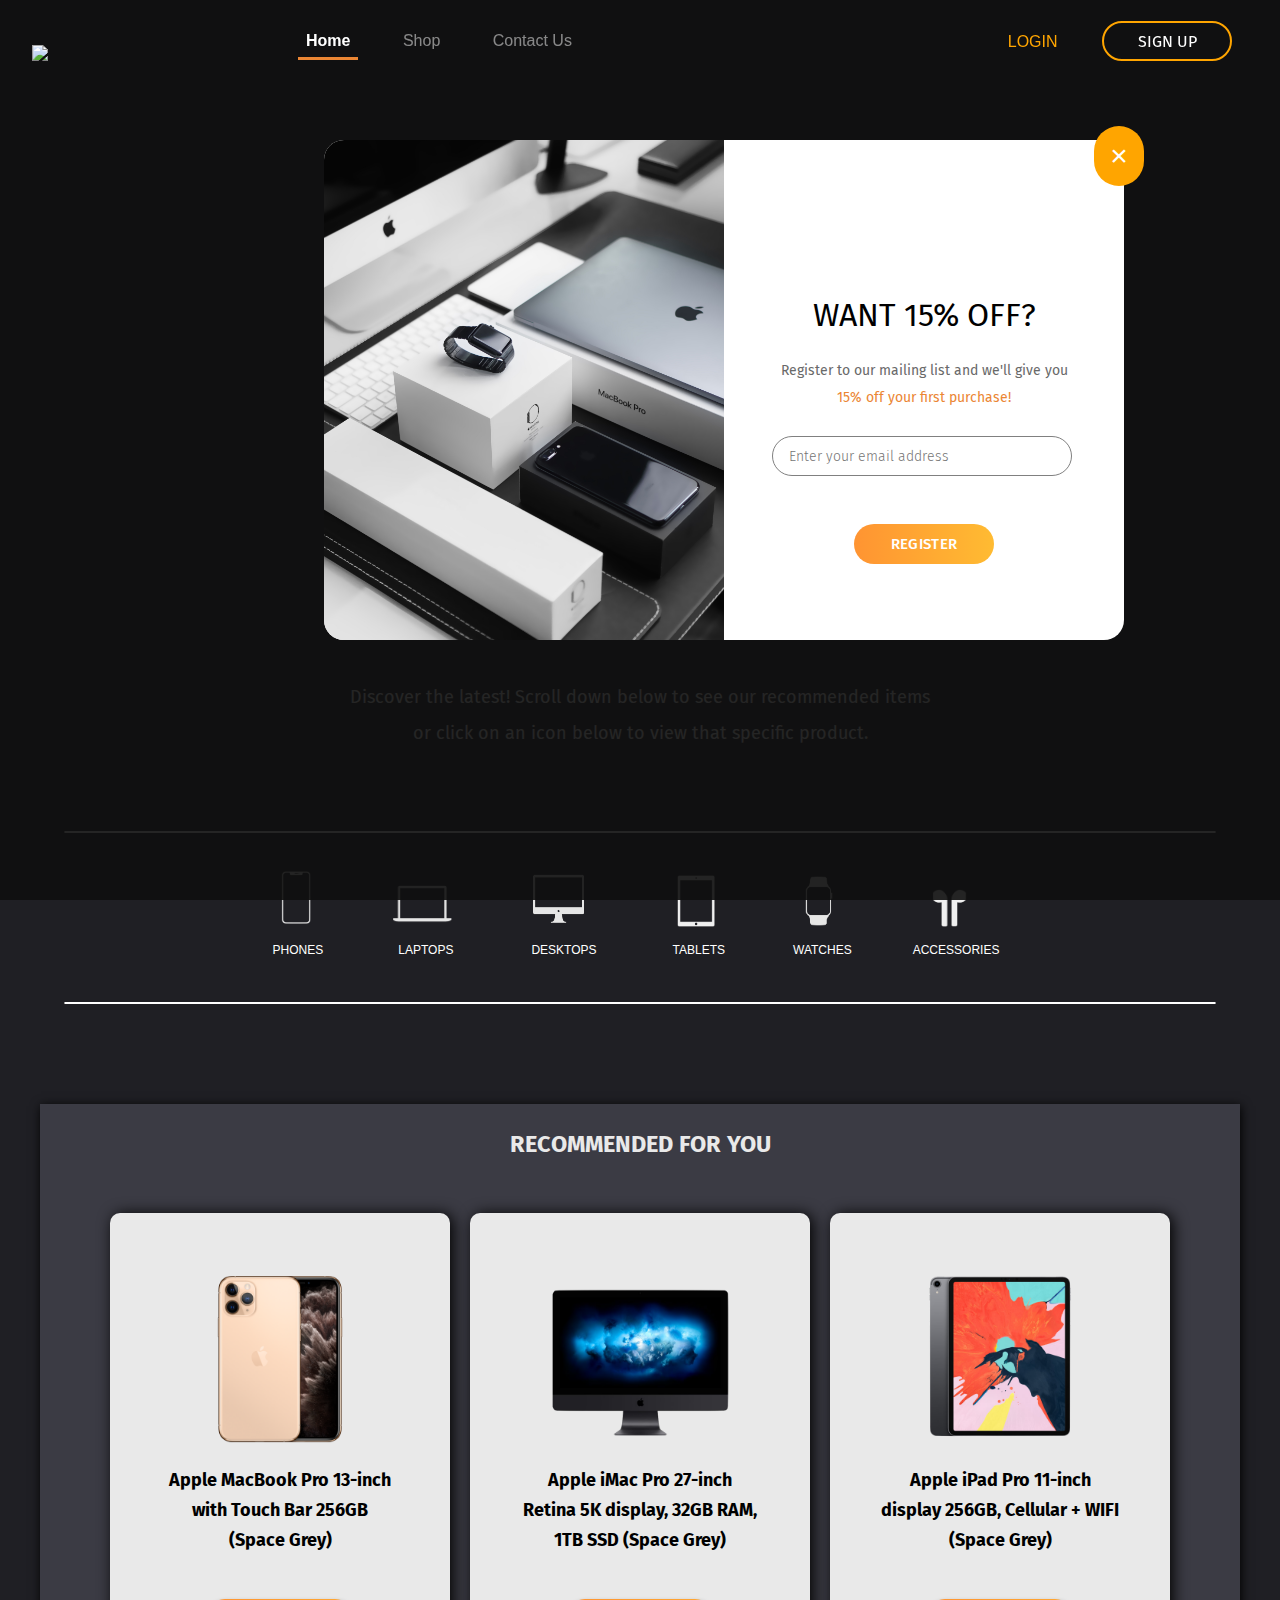
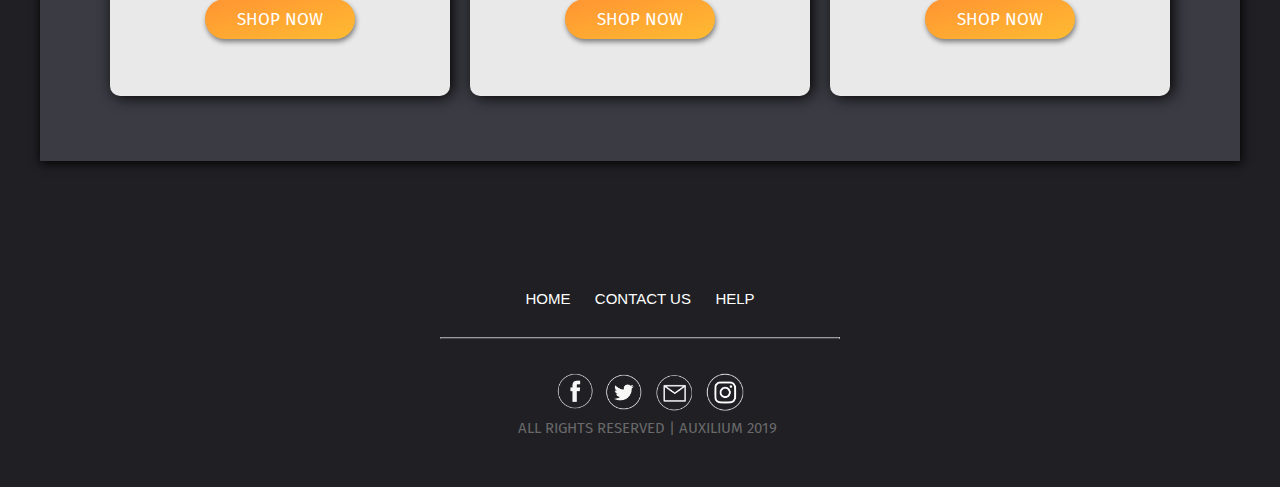
==== commit 2cb4bbd1: "discount modal fix" ====
--- a/index.html
+++ b/index.html
@@ -365,10 +365,9 @@
               <p style="padding-top: 10px">Register to our mailing list and we'll give you</p>
               <p style="margin-top: -45px; color:#eb8634">15% off your first purchase!</p>              
               <form style="padding: 0px 8px 8px 8px">
-                <p style= "font-size: 12px; margin-left: -15px; color: #868686; ">Enter your email address</p>
-                <input type="text" id="input" name="text" value="" placeholder="Enter your email address" style="color: rgb(65, 65, 65); height: 40px; font-size: 14px; margin-top: -35px; border-color: #808080;">
+                <input type="text" id="input" name="text" value="" placeholder="Enter your email address" style="color: rgb(65, 65, 65); height: 40px; width: 300px; font-size: 14px; margin-top: -20px; margin-left: 40px; border-color: #808080;">
               </form>
-              <input onclick="changeText()" type="submit" id="button-2" value="REGISTER" style="width: 140px; font-size: 15px; padding: 5px"></input>
+              <input onclick="changeText()" type="submit" id="button-2" value="REGISTER" style="width: 140px; font-size: 15px; padding: 5px; margin-top: -30px"></input>
                 <div class="codeDisplay" id="showCode" style="display: none;">APPLY AT CHECKOUT
                   <p style="font-size: 26px; padding-top: 25px; color: #ff971f;">aux15</p>
           </center>
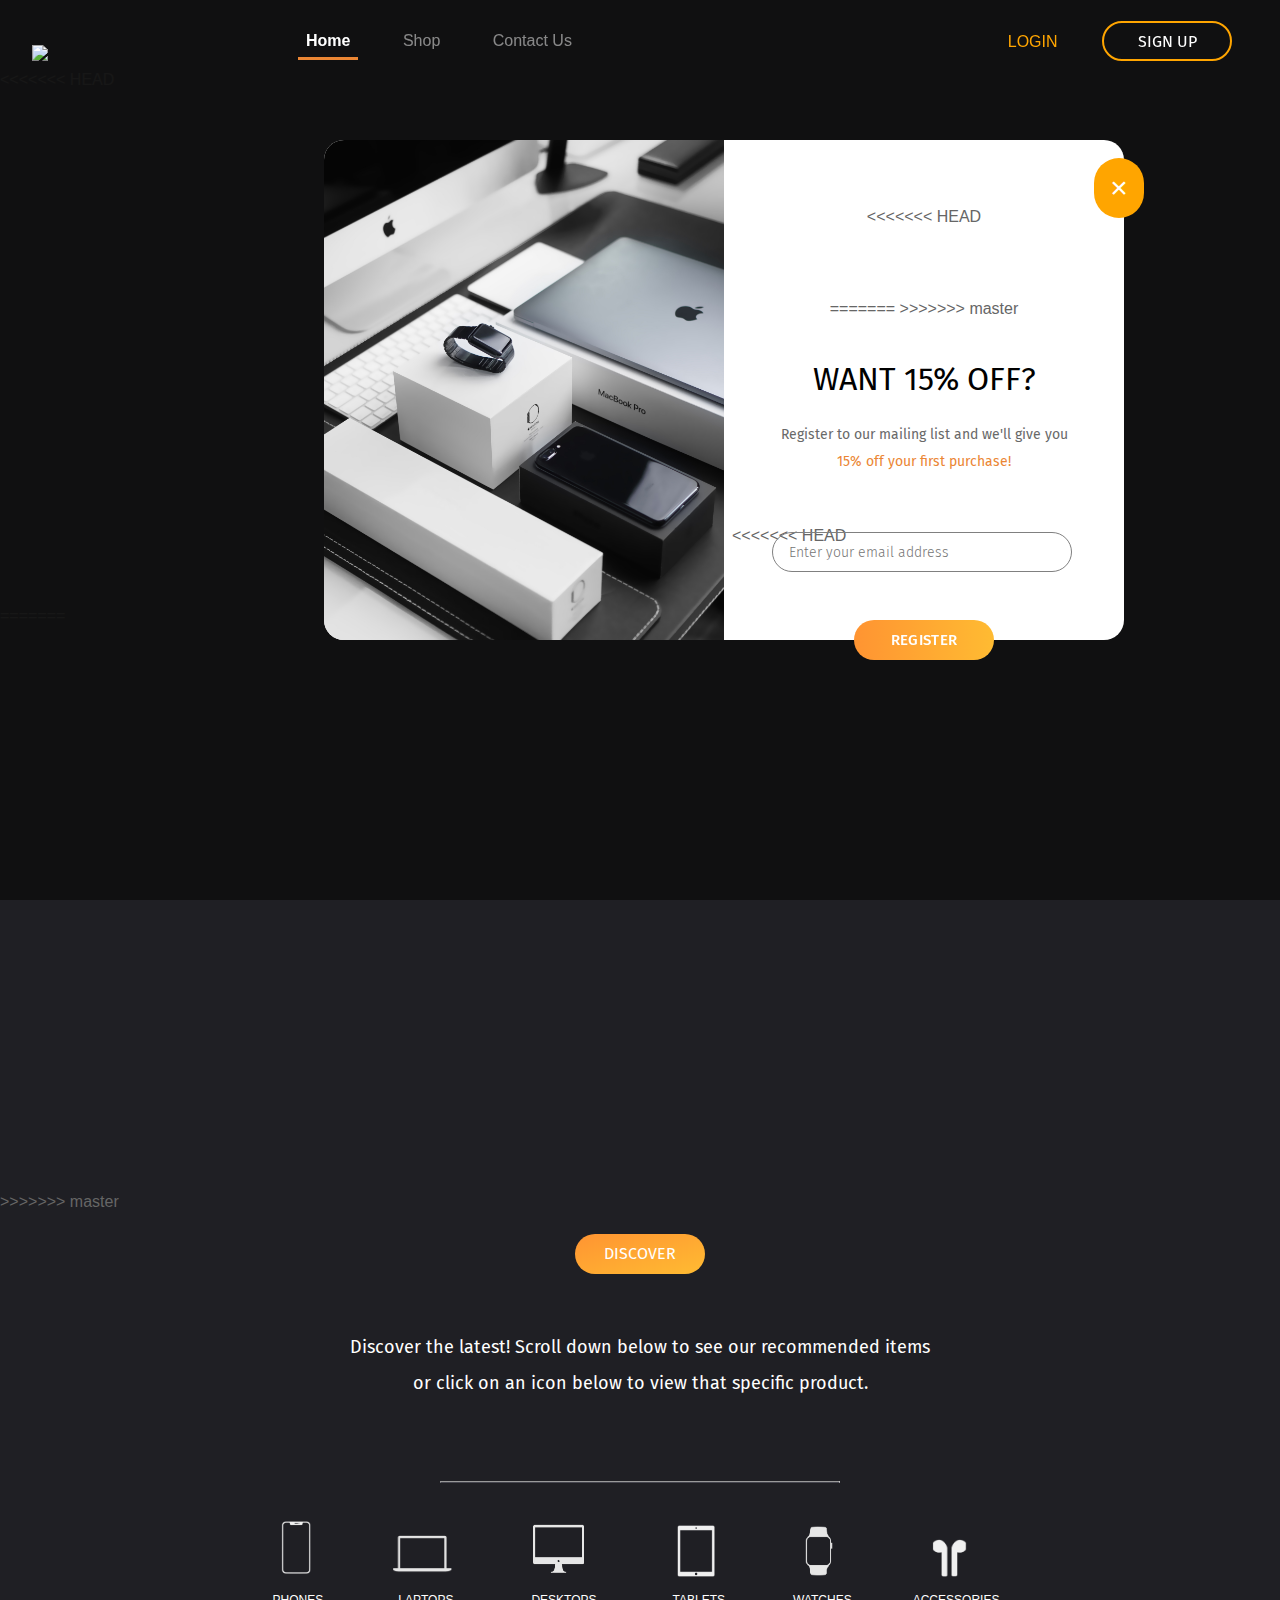
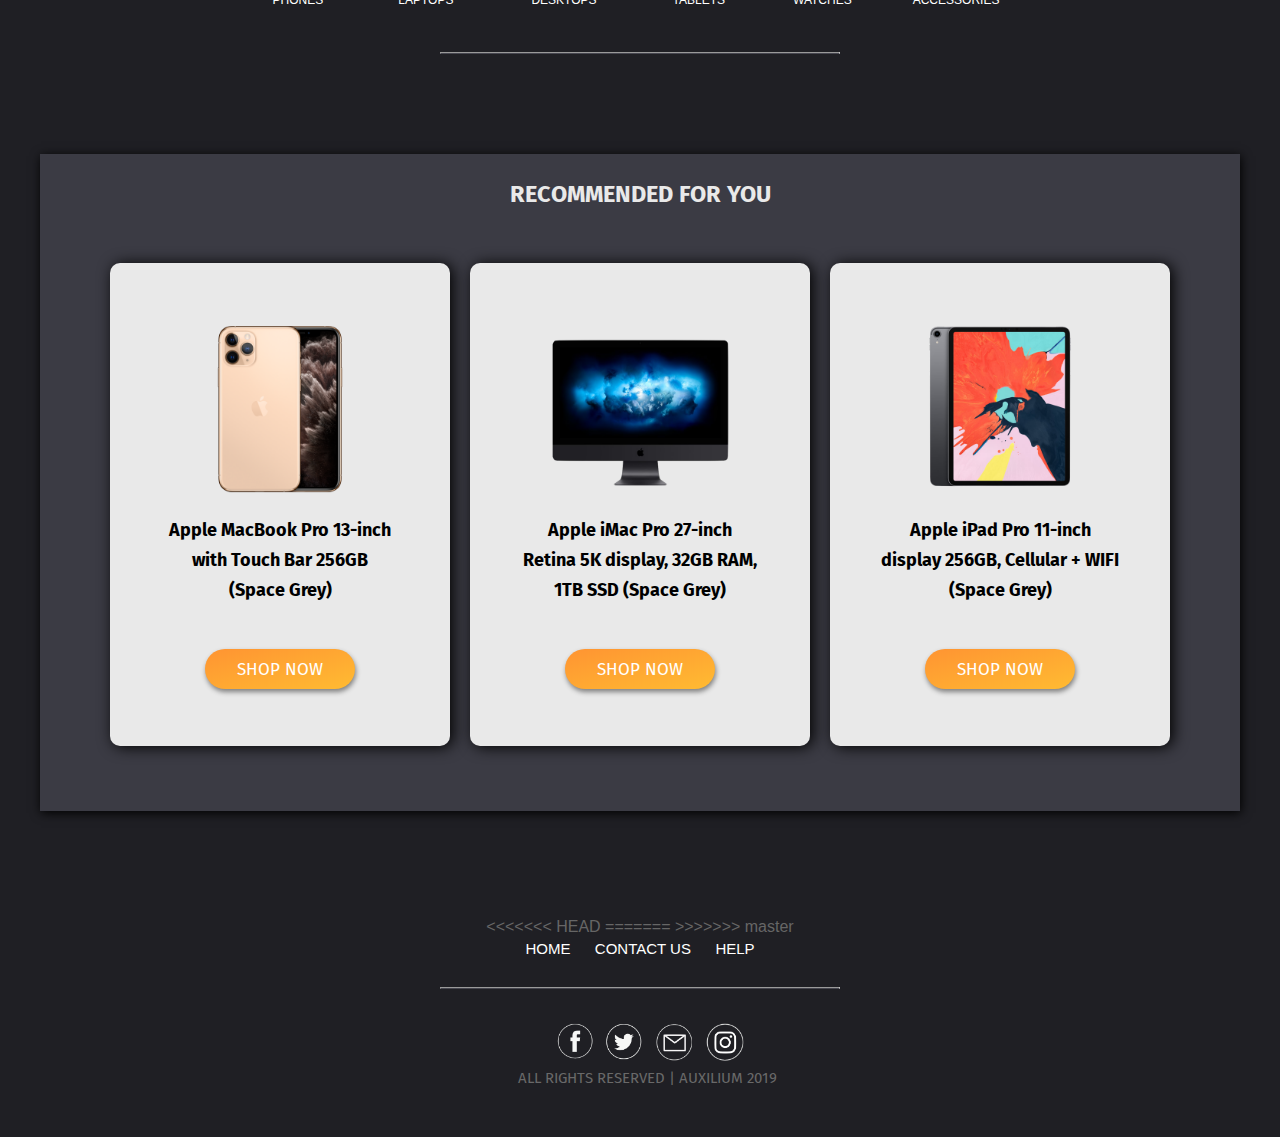
==== commit 21dfca3f: "Merge pull request #3 from jannat-g/Sprint-I" ====
--- a/index.html
+++ b/index.html
@@ -39,16 +39,16 @@
   </header>
 
   <!-- Banner -->
+<<<<<<< HEAD
   <div id="banner" class="wrapper" style=" z-index: 1">
     <div class="content" id="background" style="height: 400px; padding: 50px;">
       <div>
-      <h2 style = "color: grey; padding-left: 30px;" align="left">Welcome to Auxilium</h2><br><br>
-    <p style="width: 600px;">Lorem ipsum dolor sit amet, consectetur adipiscing elit, sed do 
-        eiusmod tempor incididunt ut labore et dolore magna aliqua. 
-      Vestibulum lorem sed risus ultricies.</p> 
+      <h2 style = "color: rgb(80, 80, 80); padding-left: 30px;" align="left">Welcome to Auxilium</h2><br><br>
+    <p style="width: 600px; font-size: 18px; padding-bottom: 0px">Browse the all new APPLE SERIES 4 WATCH in-store and online today!</p>
+    <a href="shop.html#watch_link" style="margin-top: -180px; margin-left: 30px; padding: 0px;font-family: 'Fira sans', sans-serif; font-size: 16px; text-decoration: none; color: #535353; font-weight: 400">SHOP WATCHES HERE</a>
       <image src="images/banner.png" alt="Girl in a jacket" align = "right" style = "position: absolute; left: 50%; bottom: 0px; width: 700px; height: 500px;"> 
       </div>
-        <div style="width: 30%; padding-left: 30px;border-color: white; padding-bottom: 60px;" >
+        <div style="width: 30%; padding-left: 30px;border-color: white; padding-bottom: 60px; padding-top: 40px" >
           <input type="text" placeholder="Search Products" style="background-color: white; color: rgb(138, 138, 138)">
           <button class="search-btn">
             <i style = "font-size: 15px;" class="fas fa-search"></i>
@@ -59,6 +59,22 @@
         </div>
       </div>
     </div>
+=======
+  <div id="banner" class="wrapper" style="position: relative; z-index: 1">
+    <div class="content" id="background">
+      <h2 style = "color: grey; padding: 100px;">Welcome</h2>
+	  <image src="images/banner.png" alt="Girl in a jacket" align = "right" style = "position: absolute; left: 700px; bottom: 0px; width: 700px; height: 500px;"> 
+	  <div style="width: 40%; border-color: white; padding-left: 8%; padding-bottom: 60px;" >
+        <input type="text" placeholder="Search Products" style="background-color: white; color: rgb(138, 138, 138)">
+        <button class="search-btn">
+            <i style = "font-size: 15px;" class="fas fa-search"></i>
+        </button>
+		
+
+      </div>
+    </div>
+	</div>
+>>>>>>> master
 
 <!-- Wrapper -->
 <div id="wrapper" >
@@ -341,6 +357,10 @@
         color: black;
         flex-basis: 320px;
       }
+<<<<<<< HEAD
+=======
+
+>>>>>>> master
       hr.new5 {
         border: 0.5px solid white;
         border-radius: 5px;
@@ -360,32 +380,40 @@
     border-radius: 20px 0px 0px 20px;">
         <div class="container3">
           <center>
+<<<<<<< HEAD
               <span style="background-color: orange; color: white; display: block; width: 50px; border-radius: 55px; font-size: 30px; position: relative; bottom:75px; right: -195px; cursor: pointer; " class="close">&times;</span>
+=======
+>>>>>>> master
               <h3>WANT 15% OFF?</h3>
               <p style="padding-top: 10px">Register to our mailing list and we'll give you</p>
               <p style="margin-top: -45px; color:#eb8634">15% off your first purchase!</p>              
               <form style="padding: 0px 8px 8px 8px">
+<<<<<<< HEAD
                 <input type="text" id="input" name="text" value="" placeholder="Enter your email address" style="color: rgb(65, 65, 65); height: 40px; width: 300px; font-size: 14px; margin-top: -20px; margin-left: 40px; border-color: #808080;">
               </form>
               <input onclick="changeText()" type="submit" id="button-2" value="REGISTER" style="width: 140px; font-size: 15px; padding: 5px; margin-top: -30px"></input>
                 <div class="codeDisplay" id="showCode" style="display: none;">APPLY AT CHECKOUT
                   <p style="font-size: 26px; padding-top: 25px; color: #ff971f;">aux15</p>
+=======
+                <p style= "font-size: 12px; margin-left: -15px; color: #868686">Enter your email address</p>
+                <input type="text" id="input" name="text" value="" placeholder="Enter your email address" style="color: rgb(65, 65, 65); height: 40px; font-size: 14px; margin-top: -35px">
+              </form>
+              <input onclick="changeText()" type="submit" id="button-2" value="REGISTER" style="width: 140px; font-size: 15px; padding: 5px"></input>
+                <div class="codeDisplay" id="showCode" style="display: none;">APPLY AT CHECKOUT
+                  <p style="font-size: 26px; padding-top: 25px; color: #ff971f;">aux15</p>
+                </div>
+              
+>>>>>>> master
           </center>
         </div>
   </div>
 </div>
-
+<<<<<<< HEAD
+=======
 
 <script type="text/javascript">
-  var span = document.getElementsByClassName("close")[0];
-  function PopUp()
-  {
-    document.getElementById('modal').style.display="none"; 
-  }
-
-  span.onclick = function() 
-  {
-    modal.style.display = "none";
+  function PopUp(){
+          document.getElementById('modal').style.display="none"; 
   }
 </script>
 
@@ -395,21 +423,21 @@
     var elem = document.getElementById("button-2");
     if (elem.value=="ENJOY 15% OFF!") elem.value = "REGISTER";
     else elem.value = "ENJOY 15% OFF!";
+
     var elem = document.getElementById("showCode");
     if (elem.style.display=="block") elem.style.display="none";
     else elem.style.display = "block";
 }
 var elem = document.getElementById('modal')
-
-/*window.onclick = function(event) {
+window.onclick = function(event) {
   if (event.target == elem) {
     elem.style.display = "none";
   }
 }
-*/
 </script>
 
 <style>
+
 #modal {
   position: fixed;
   top: 0;
@@ -427,11 +455,13 @@
   position: relative;
   top: 140px; left: 324px;
   }
+
   
 .container3 {
   margin-top: -450px;
   margin-left: 400px;
 }
+
 h3 {
   font-family: 'Fira sans', sans-serif;
   font-size: 32px;
@@ -439,6 +469,7 @@
   font-weight: 400;
   padding-top: 30px;
 }
+
 p {
   font-family: 'Fira sans', sans-serif;
   font-size: 14px;
@@ -447,6 +478,8 @@
   color: #696969;
   padding: 0px 30px 0px 30px;
 }
+
+
 .codeDisplay {
   font-family: 'Fira sans', sans-serif;
   font-size: 13px;
@@ -458,4 +491,93 @@
   /* width: 140px; */
   margin-top: 0px;
 }
+
+
+
 </style>
+>>>>>>> master
+
+
+<script type="text/javascript">
+  var span = document.getElementsByClassName("close")[0];
+  function PopUp()
+  {
+    document.getElementById('modal').style.display="none"; 
+  }
+
+  span.onclick = function() 
+  {
+    modal.style.display = "none";
+  }
+</script>
+
+<script>
+function changeText()
+{
+    var elem = document.getElementById("button-2");
+    if (elem.value=="ENJOY 15% OFF!") elem.value = "REGISTER";
+    else elem.value = "ENJOY 15% OFF!";
+    var elem = document.getElementById("showCode");
+    if (elem.style.display=="block") elem.style.display="none";
+    else elem.style.display = "block";
+}
+var elem = document.getElementById('modal')
+
+/*window.onclick = function(event) {
+  if (event.target == elem) {
+    elem.style.display = "none";
+  }
+}
+*/
+</script>
+
+<style>
+#modal {
+  position: fixed;
+  top: 0;
+  left: 0;
+  width: 100%;
+  height: 100%;
+  background: rgba(15, 15, 15, 0.911);
+  z-index: 2;
+  }
+  #popup{
+  width: 800px;
+  height: 500px;
+  background: #FFFFFF;
+  border-radius: 20px;
+  position: relative;
+  top: 140px; left: 324px;
+  }
+  
+.container3 {
+  margin-top: -450px;
+  margin-left: 400px;
+}
+h3 {
+  font-family: 'Fira sans', sans-serif;
+  font-size: 32px;
+  color: black;
+  font-weight: 400;
+  padding-top: 30px;
+}
+p {
+  font-family: 'Fira sans', sans-serif;
+  font-size: 14px;
+  font-weight: 400;
+  margin-top: -25px;
+  color: #696969;
+  padding: 0px 30px 0px 30px;
+}
+.codeDisplay {
+  font-family: 'Fira sans', sans-serif;
+  font-size: 13px;
+  font-weight: 400;
+  color: #696969;
+  letter-spacing: 0.5px;
+  /* border: 2px solid rgb(184, 184, 184); */
+  padding: 5px;
+  /* width: 140px; */
+  margin-top: 0px;
+}
+</style>
--- a/assets/css/main.css
+++ b/assets/css/main.css
@@ -4497,6 +4497,13 @@
 
 } 
 
+<<<<<<< HEAD
+=======
+
+
+
+
+>>>>>>> master
 
 /*///////////////////////////////////////////////////////// RECCOMENDATION SECTION PT 1//////////////////////////////////////////////////*/
 
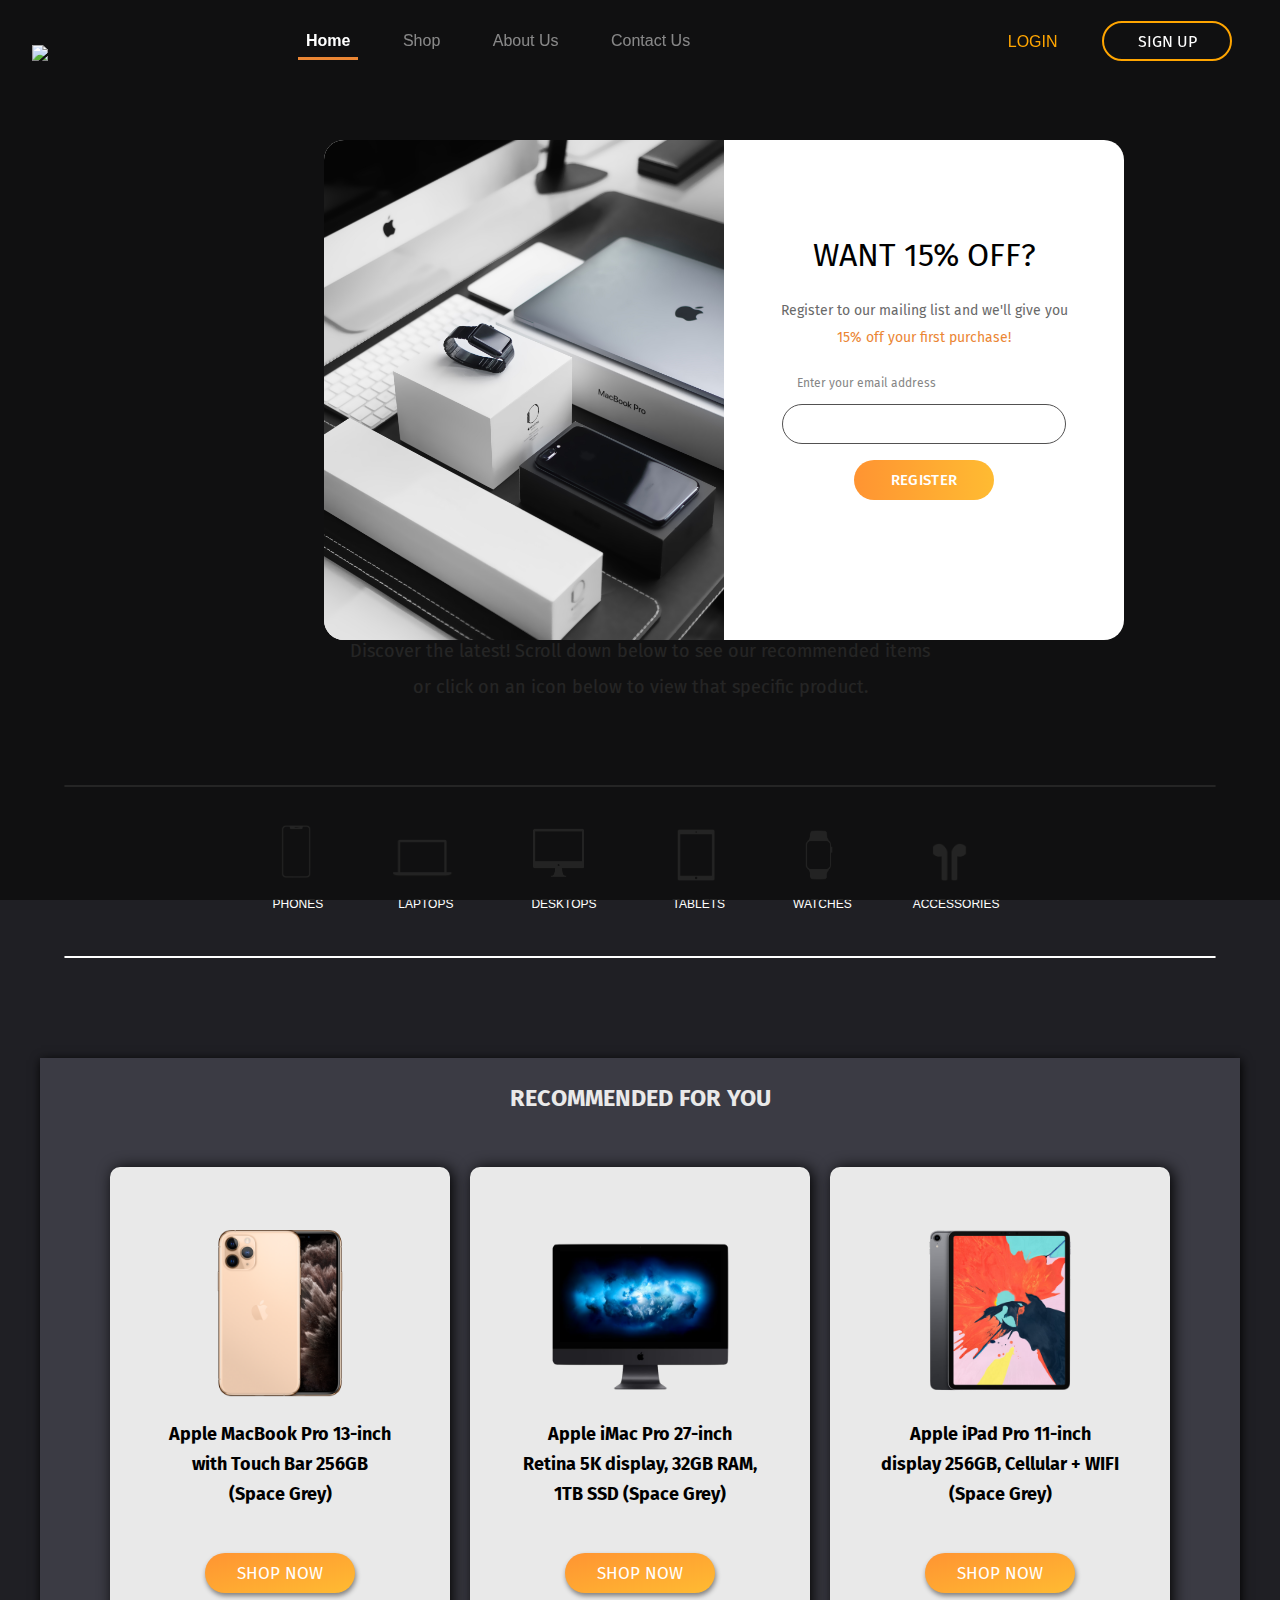
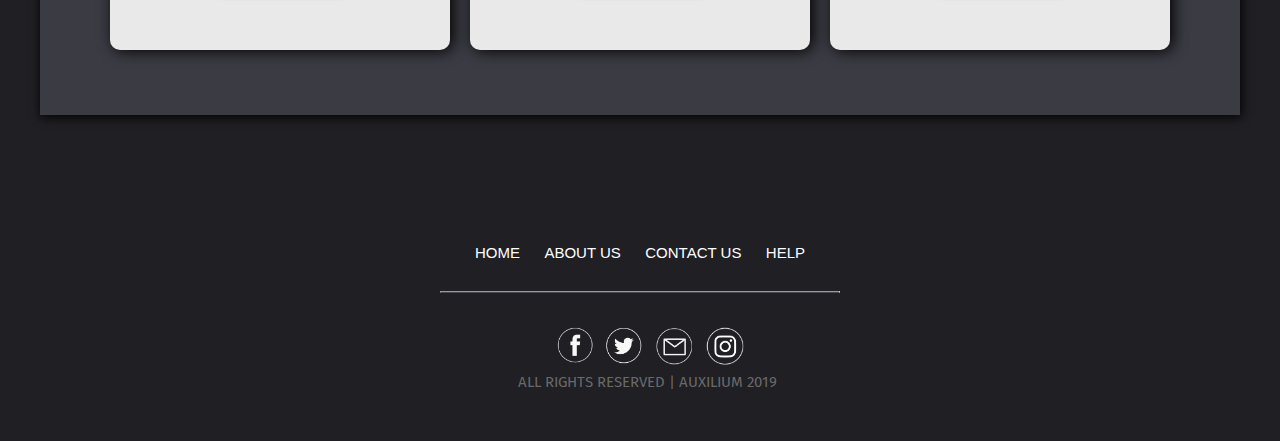
==== commit 97ceb05b: "Revert "Sprint i"" ====
--- a/index.html
+++ b/index.html
@@ -26,6 +26,7 @@
         <ul style="margin-left: 250px;">
           <li class="current"><a href="index.html">Home</a></li>
           <li><a href="shop.html">Shop</a></li>
+          <li><a href="about.html">About Us</a></li>
           <li><a href="contact.html">Contact Us</a></li>
         </ul>
       </nav>
@@ -39,27 +40,6 @@
   </header>
 
   <!-- Banner -->
-<<<<<<< HEAD
-  <div id="banner" class="wrapper" style=" z-index: 1">
-    <div class="content" id="background" style="height: 400px; padding: 50px;">
-      <div>
-      <h2 style = "color: rgb(80, 80, 80); padding-left: 30px;" align="left">Welcome to Auxilium</h2><br><br>
-    <p style="width: 600px; font-size: 18px; padding-bottom: 0px">Browse the all new APPLE SERIES 4 WATCH in-store and online today!</p>
-    <a href="shop.html#watch_link" style="margin-top: -180px; margin-left: 30px; padding: 0px;font-family: 'Fira sans', sans-serif; font-size: 16px; text-decoration: none; color: #535353; font-weight: 400">SHOP WATCHES HERE</a>
-      <image src="images/banner.png" alt="Girl in a jacket" align = "right" style = "position: absolute; left: 50%; bottom: 0px; width: 700px; height: 500px;"> 
-      </div>
-        <div style="width: 30%; padding-left: 30px;border-color: white; padding-bottom: 60px; padding-top: 40px" >
-          <input type="text" placeholder="Search Products" style="background-color: white; color: rgb(138, 138, 138)">
-          <button class="search-btn">
-            <i style = "font-size: 15px;" class="fas fa-search"></i>
-          </button>
-        </div>
-
-
-        </div>
-      </div>
-    </div>
-=======
   <div id="banner" class="wrapper" style="position: relative; z-index: 1">
     <div class="content" id="background">
       <h2 style = "color: grey; padding: 100px;">Welcome</h2>
@@ -74,7 +54,6 @@
       </div>
     </div>
 	</div>
->>>>>>> master
 
 <!-- Wrapper -->
 <div id="wrapper" >
@@ -112,7 +91,7 @@
         <img src="images/iphone-pro.png" class="reccomendation_img" >
         <p></p>
         <p style="color: black; font-size: 18px;line-height: 30px; font-weight: bold; text-align: center;">Apple MacBook Pro 13-inch with Touch Bar 256GB <br>(Space Grey)</p>
-        <a href="shop.html#phone_link" style="text-decoration:none;"><button class="btn btn-border btn-round color-2 material-design reccomendation_btn" style="background-color: white;  padding-top: 10px;">Shop Now</button></a><br>
+        <a href="shop.html#desktop_link" style="text-decoration:none;"><button class="btn btn-border btn-round color-2 material-design reccomendation_btn" style="background-color: white;  padding-top: 10px;">Shop Now</button></a><br>
 
       </div>
 
@@ -127,8 +106,8 @@
       <div class="column2">
         <img src="images/ipad_resize.png" class="reccomendation_img" >
         <p></p>
-        <p style="color: black; font-size: 18px;line-height: 30px; font-weight: bold; text-align: center;">Apple iPad Pro 11-inch display 256GB, Cellular + WIFI (Space Grey)</p>
-        <a href="shop.html#tablet_link" style="text-decoration:none;"><button class="btn btn-border btn-round color-2 material-design reccomendation_btn" style="background-color: white;  padding-top: 10px;">Shop Now</button></a><br>
+        <p style="color: black; font-size: 18px;line-height: 30px; font-weight: bold; text-align: center;">Apple iPad Pro 11-inch display 256GB, Cellular + WIFI <br>(Space Grey)</p>
+        <a href="shop.html#desktop_link" style="text-decoration:none;"><button class="btn btn-border btn-round color-2 material-design reccomendation_btn" style="background-color: white;  padding-top: 10px;">Shop Now</button></a><br>
 
       </div>
     </section>	
@@ -141,12 +120,16 @@
   <head>
     <style>
       @import url(https://fonts.googleapis.com/css?family=Open+Sans);
+
       * { box-sizing: border-box; }
+
       body { 
         font-family: 'Open Sans', sans-serif;
         color: #666;
       }
+
       /* STRUCTURE */
+
       .wrapper2 {
         padding: 50px;
         max-width: 1200px;
@@ -154,10 +137,13 @@
         margin: 10px auto;
         background-color: #3b3b44; 
         box-shadow: 0.5px 2px 10px black;
+
       }
       header {
         padding: 0 15px;
-      }
+
+      }
+
       .columns2 {
         display: flex;
         padding-left: 20px;
@@ -166,6 +152,7 @@
         justify-content: center;
         margin: 5px 0;
       }
+
       .column2 {
         flex: 1;
         margin: 10px;
@@ -175,8 +162,10 @@
         box-shadow: 3px 1px 15px black;
         &:first-child { margin-left: 0; }
         &:last-child { margin-right: 0; }
+
       }
       .column2:hover {background-color: #BEBEBE;}
+
       .reccomendation_btn {
         box-shadow: 1px 3px 5px grey;
         padding : 15px 30px 14px 30px;
@@ -186,6 +175,7 @@
         font-size: 17px;
         color: black;
       }
+
       .reccomendation_img {
         width: 60%;
         height: auto;
@@ -193,6 +183,8 @@
         text-align: center;
         margin: auto;
       }
+
+
     </style>
 
     <!-- Footer -->
@@ -201,7 +193,8 @@
         <nav id="nav"> 
           <ul>
             <li><a style="font-size: 15px;" href="index.html">HOME</a></li>
-            <li><a style="font-size: 15px;" href="contact.html">CONTACT US</a></li>
+            <li><a style="font-size: 15px;" href="about.html">ABOUT US</a></li>
+            <li><a style="font-size: 15px;" href="">CONTACT US</a></li>
             <li><a style="font-size: 15px;" href="">HELP</a></li><hr>
           </ul>
           <div class="inner special medium">
@@ -268,22 +261,29 @@
   * {
     box-sizing: border-box;
   }
+
   body {
     margin: 0;
     font-family: Arial;
     background-color: #2e2e36;
-  }
+
+
+  }
+
   .header {
     text-align: center;
     padding: 32px;
   }
+
   .row {
     display: -ms-flexbox; /* IE10 */
     display: flex;
     -ms-flex-wrap: wrap; /* IE10 */
     flex-wrap: wrap;
     padding: 0 4px;
-  }
+
+  }
+
   /* Create four equal columns that sits next to each other */
   .column {
     -ms-flex: 25%; /* IE10 */
@@ -291,12 +291,16 @@
     max-width: 39%;
     padding: 0 100px;
     box-shadow: 0 0 0 .2em #eb8634;
-  }
+
+
+  }
+
   .column img {
     margin-top: 8px; /* amoi */ 
     vertical-align: middle;
     width: 100%;
   }
+
   /* Responsive layout - makes a two column-layout instead of four columns */
   @media screen and (max-width: 800px) {
     .column {
@@ -305,6 +309,7 @@
       max-width: 50%;
     }
   }
+
   /* Responsive layout - makes the two columns stack on top of each other instead of next to each other */
   @media screen and (max-width: 600px) {
     .column {
@@ -329,7 +334,9 @@
         background-color: #1f1f24;
         justify-content: center;
       }
+
       .flex-container-icon > div {
+
         width: 100px;
         height: 100px;
         margin: 40px;
@@ -338,6 +345,9 @@
         font-size: 30px;
         color: black;
       }
+
+
+
       .flex-container-icon-2 {
         display: flex ; 
         flex-wrap: wrap;
@@ -345,7 +355,9 @@
         justify-content: center;
         height: 740px;
         border: 70px solid #1f1f24;
-      }
+
+      }
+
       .flex-container-icon-2 > div {
         background-color: white;
         width: 100px;
@@ -357,10 +369,7 @@
         color: black;
         flex-basis: 320px;
       }
-<<<<<<< HEAD
-=======
-
->>>>>>> master
+
       hr.new5 {
         border: 0.5px solid white;
         border-radius: 5px;
@@ -380,21 +389,10 @@
     border-radius: 20px 0px 0px 20px;">
         <div class="container3">
           <center>
-<<<<<<< HEAD
-              <span style="background-color: orange; color: white; display: block; width: 50px; border-radius: 55px; font-size: 30px; position: relative; bottom:75px; right: -195px; cursor: pointer; " class="close">&times;</span>
-=======
->>>>>>> master
               <h3>WANT 15% OFF?</h3>
               <p style="padding-top: 10px">Register to our mailing list and we'll give you</p>
               <p style="margin-top: -45px; color:#eb8634">15% off your first purchase!</p>              
               <form style="padding: 0px 8px 8px 8px">
-<<<<<<< HEAD
-                <input type="text" id="input" name="text" value="" placeholder="Enter your email address" style="color: rgb(65, 65, 65); height: 40px; width: 300px; font-size: 14px; margin-top: -20px; margin-left: 40px; border-color: #808080;">
-              </form>
-              <input onclick="changeText()" type="submit" id="button-2" value="REGISTER" style="width: 140px; font-size: 15px; padding: 5px; margin-top: -30px"></input>
-                <div class="codeDisplay" id="showCode" style="display: none;">APPLY AT CHECKOUT
-                  <p style="font-size: 26px; padding-top: 25px; color: #ff971f;">aux15</p>
-=======
                 <p style= "font-size: 12px; margin-left: -15px; color: #868686">Enter your email address</p>
                 <input type="text" id="input" name="text" value="" placeholder="Enter your email address" style="color: rgb(65, 65, 65); height: 40px; font-size: 14px; margin-top: -35px">
               </form>
@@ -403,13 +401,10 @@
                   <p style="font-size: 26px; padding-top: 25px; color: #ff971f;">aux15</p>
                 </div>
               
->>>>>>> master
           </center>
         </div>
   </div>
 </div>
-<<<<<<< HEAD
-=======
 
 <script type="text/javascript">
   function PopUp(){
@@ -495,89 +490,7 @@
 
 
 </style>
->>>>>>> master
-
-
-<script type="text/javascript">
-  var span = document.getElementsByClassName("close")[0];
-  function PopUp()
-  {
-    document.getElementById('modal').style.display="none"; 
-  }
-
-  span.onclick = function() 
-  {
-    modal.style.display = "none";
-  }
-</script>
-
-<script>
-function changeText()
-{
-    var elem = document.getElementById("button-2");
-    if (elem.value=="ENJOY 15% OFF!") elem.value = "REGISTER";
-    else elem.value = "ENJOY 15% OFF!";
-    var elem = document.getElementById("showCode");
-    if (elem.style.display=="block") elem.style.display="none";
-    else elem.style.display = "block";
-}
-var elem = document.getElementById('modal')
-
-/*window.onclick = function(event) {
-  if (event.target == elem) {
-    elem.style.display = "none";
-  }
-}
-*/
-</script>
-
-<style>
-#modal {
-  position: fixed;
-  top: 0;
-  left: 0;
-  width: 100%;
-  height: 100%;
-  background: rgba(15, 15, 15, 0.911);
-  z-index: 2;
-  }
-  #popup{
-  width: 800px;
-  height: 500px;
-  background: #FFFFFF;
-  border-radius: 20px;
-  position: relative;
-  top: 140px; left: 324px;
-  }
-  
-.container3 {
-  margin-top: -450px;
-  margin-left: 400px;
-}
-h3 {
-  font-family: 'Fira sans', sans-serif;
-  font-size: 32px;
-  color: black;
-  font-weight: 400;
-  padding-top: 30px;
-}
-p {
-  font-family: 'Fira sans', sans-serif;
-  font-size: 14px;
-  font-weight: 400;
-  margin-top: -25px;
-  color: #696969;
-  padding: 0px 30px 0px 30px;
-}
-.codeDisplay {
-  font-family: 'Fira sans', sans-serif;
-  font-size: 13px;
-  font-weight: 400;
-  color: #696969;
-  letter-spacing: 0.5px;
-  /* border: 2px solid rgb(184, 184, 184); */
-  padding: 5px;
-  /* width: 140px; */
-  margin-top: 0px;
-}
-</style>
+
+
+
+
--- a/assets/css/main.css
+++ b/assets/css/main.css
@@ -27,8 +27,7 @@
 
 article, aside, details, figcaption, figure,
 footer, header, hgroup, menu, nav, section {
-	display: block;
-}
+	display: block;}
 
 body {
 	line-height: 1;
@@ -2354,7 +2353,7 @@
 	input[type="radio"] + label:before {
 		border-radius: 100%;
 	}
-/*
+
 	::-webkit-input-placeholder {
 		color: rgba(255, 255, 255, 0.5) !important;
 		opacity: 1.0;
@@ -2374,7 +2373,6 @@
 		color: rgba(255, 255, 255, 0.5) !important;
 		opacity: 1.0;
 	}
-	*/
 
 /* Icon */
 
@@ -4434,7 +4432,7 @@
   margin: 8px 0; 
   border: none; 
   cursor: pointer; 
- 
+  width: 10%; 
   text-decoration: none;
   outline: none;
   box-shadow: none;
@@ -4487,7 +4485,7 @@
 input[type=text], input[type=password] { 
 
 
-  border: 1px solid white; 
+  border: 1px solid #525151; 
   box-sizing: border-box;
   border-color: none;
   background-color: none; 
@@ -4497,13 +4495,10 @@
 
 } 
 
-<<<<<<< HEAD
-=======
-
-
-
-
->>>>>>> master
+
+
+
+
 
 /*///////////////////////////////////////////////////////// RECCOMENDATION SECTION PT 1//////////////////////////////////////////////////*/
 
@@ -4704,7 +4699,7 @@
    .search-bar  {
 	position: relative;
     margin-top: -60px;
- 
+    left: 870px;
 	height: 40px;
 	width: 350px;
 	border-radius: 20px;
@@ -4740,11 +4735,11 @@
     width: 0px;
     font-weight: 300;
    }  
-/*
+
    ::-webkit-input-placeholder {
 	color: rgb(138, 138, 138);
    }
-*/
+
    /*---------- SHOP - products ----------*/
 
    /*--- product filter ---*/
@@ -4816,7 +4811,7 @@
   }
 
   .product-box {
-
+	position: relative;
 	padding: 20px;
 	width: 220px;
 	height: 250px;
@@ -4864,7 +4859,7 @@
 
   /* Quanity btn */
 
-  #qtyfrm {
+  form {
 	width: 300px;
 	margin: 0 auto;
 	text-align: center;
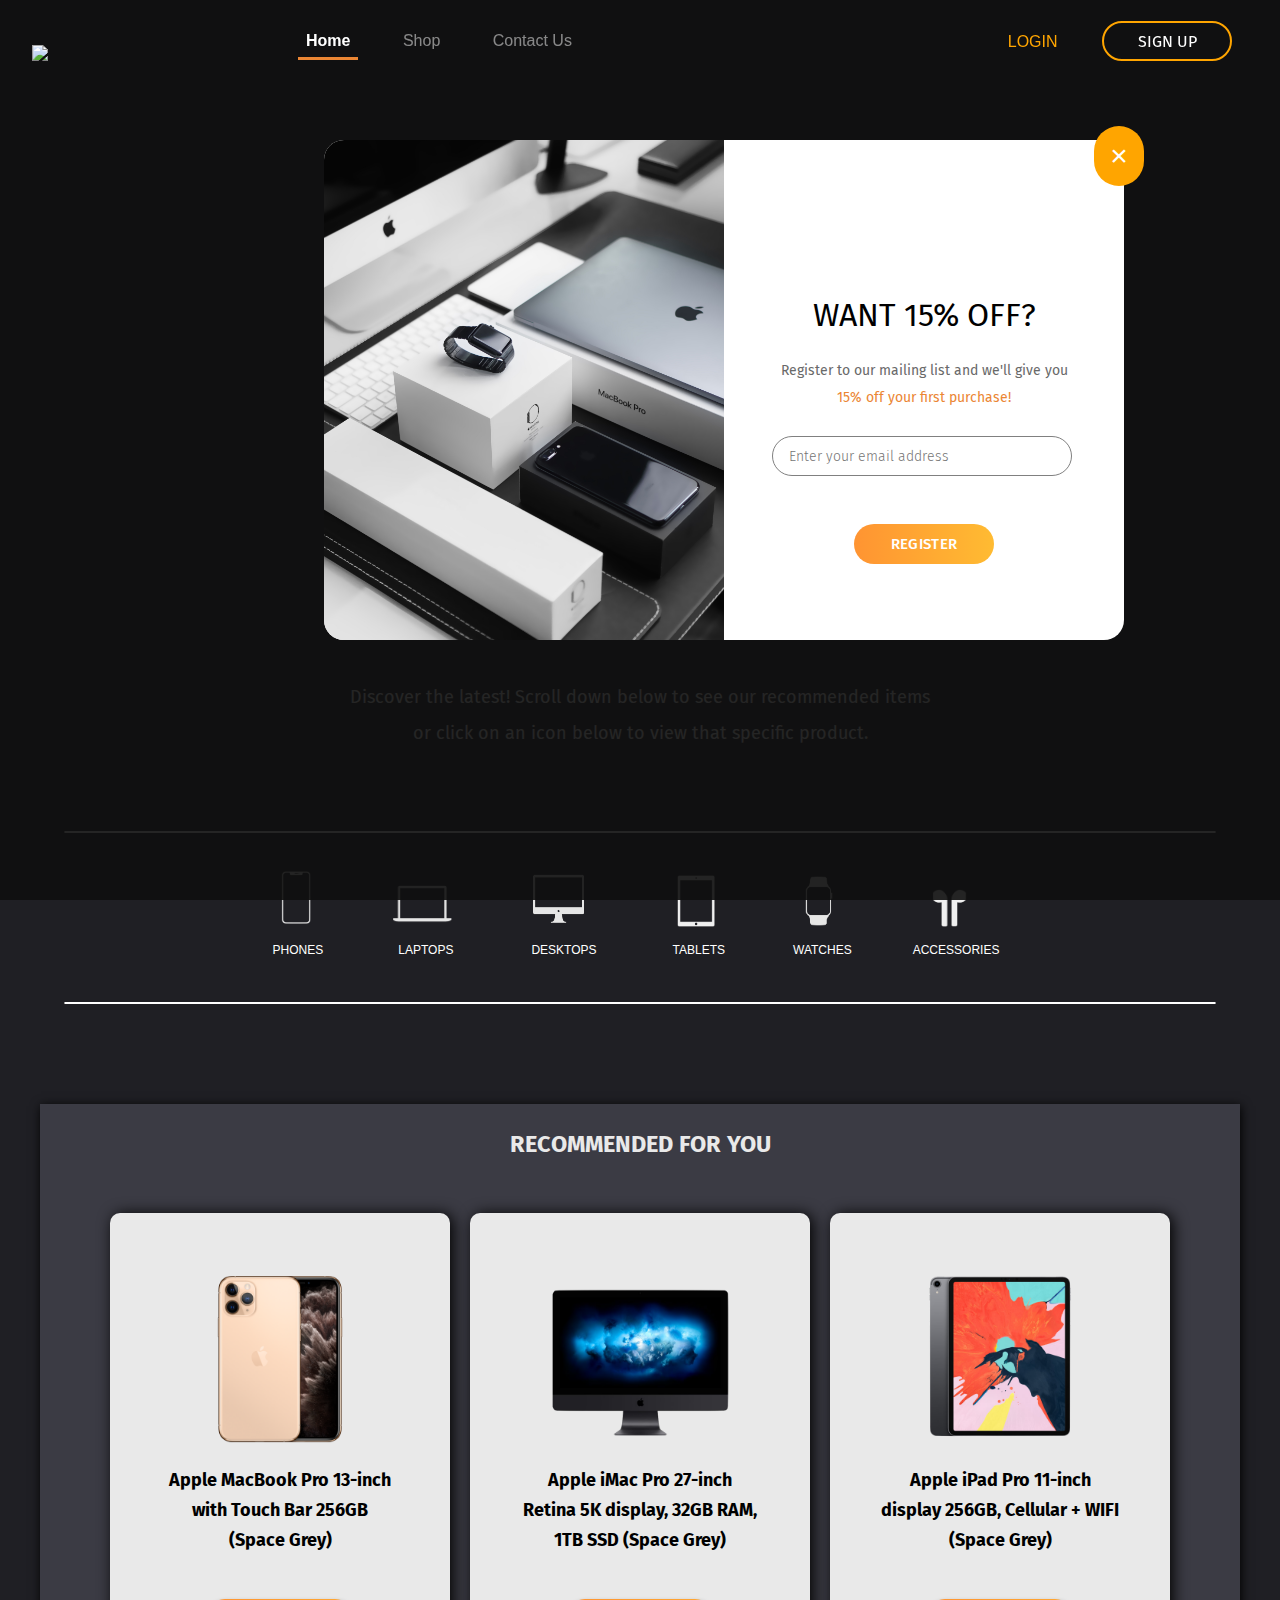
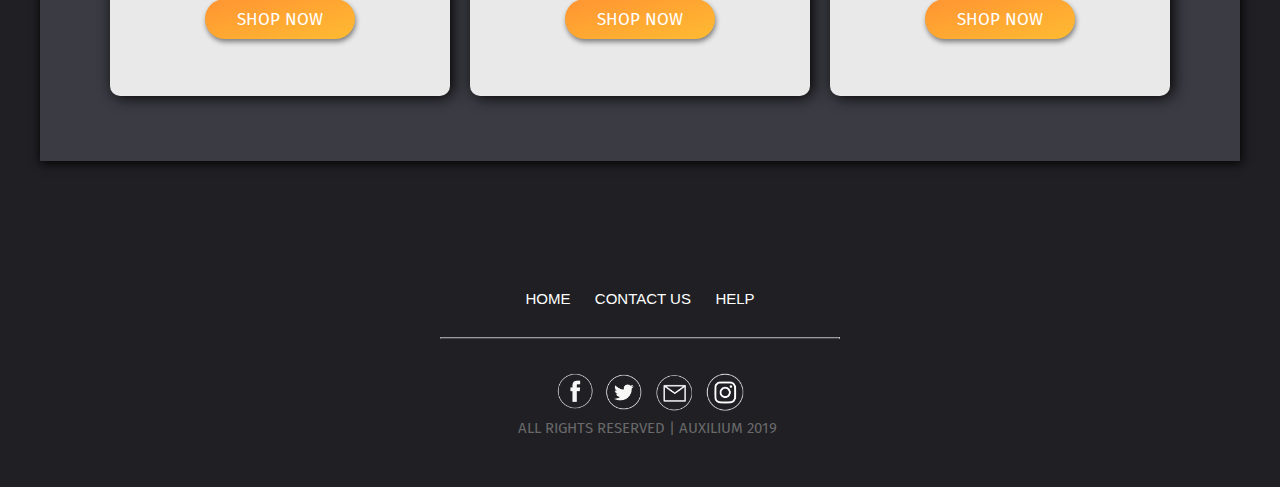
==== commit 8a4db641: "updated" ====
--- a/index.html
+++ b/index.html
@@ -26,7 +26,6 @@
         <ul style="margin-left: 250px;">
           <li class="current"><a href="index.html">Home</a></li>
           <li><a href="shop.html">Shop</a></li>
-          <li><a href="about.html">About Us</a></li>
           <li><a href="contact.html">Contact Us</a></li>
         </ul>
       </nav>
@@ -40,20 +39,25 @@
   </header>
 
   <!-- Banner -->
-  <div id="banner" class="wrapper" style="position: relative; z-index: 1">
-    <div class="content" id="background">
-      <h2 style = "color: grey; padding: 100px;">Welcome</h2>
-	  <image src="images/banner.png" alt="Girl in a jacket" align = "right" style = "position: absolute; left: 700px; bottom: 0px; width: 700px; height: 500px;"> 
-	  <div style="width: 40%; border-color: white; padding-left: 8%; padding-bottom: 60px;" >
-        <input type="text" placeholder="Search Products" style="background-color: white; color: rgb(138, 138, 138)">
-        <button class="search-btn">
+  <div id="banner" class="wrapper" style=" z-index: 1">
+    <div class="content" id="background" style="height: 400px; padding: 50px;">
+      <div>
+      <h2 style = "color: rgb(80, 80, 80); padding-left: 30px;" align="left">Welcome to Auxilium</h2><br><br>
+    <p style="width: 600px; font-size: 18px; padding-bottom: 0px">Browse the all new APPLE SERIES 4 WATCH in-store and online today!</p>
+    <a href="shop.html#watch_link" style="margin-top: -180px; margin-left: 30px; padding: 0px;font-family: 'Fira sans', sans-serif; font-size: 16px; text-decoration: none; color: #535353; font-weight: 400">SHOP WATCHES HERE</a>
+      <image src="images/banner.png" alt="Girl in a jacket" align = "right" style = "position: absolute; left: 50%; bottom: 0px; width: 700px; height: 500px;"> 
+      </div>
+        <div style="width: 30%; padding-left: 30px;border-color: white; padding-bottom: 60px; padding-top: 40px" >
+          <input type="text" placeholder="Search Products" style="background-color: white; color: rgb(138, 138, 138)">
+          <button class="search-btn">
             <i style = "font-size: 15px;" class="fas fa-search"></i>
-        </button>
-		
-
+          </button>
+        </div>
+
+
+        </div>
       </div>
     </div>
-	</div>
 
 <!-- Wrapper -->
 <div id="wrapper" >
@@ -91,7 +95,7 @@
         <img src="images/iphone-pro.png" class="reccomendation_img" >
         <p></p>
         <p style="color: black; font-size: 18px;line-height: 30px; font-weight: bold; text-align: center;">Apple MacBook Pro 13-inch with Touch Bar 256GB <br>(Space Grey)</p>
-        <a href="shop.html#desktop_link" style="text-decoration:none;"><button class="btn btn-border btn-round color-2 material-design reccomendation_btn" style="background-color: white;  padding-top: 10px;">Shop Now</button></a><br>
+        <a href="shop.html#phone_link" style="text-decoration:none;"><button class="btn btn-border btn-round color-2 material-design reccomendation_btn" style="background-color: white;  padding-top: 10px;">Shop Now</button></a><br>
 
       </div>
 
@@ -106,8 +110,8 @@
       <div class="column2">
         <img src="images/ipad_resize.png" class="reccomendation_img" >
         <p></p>
-        <p style="color: black; font-size: 18px;line-height: 30px; font-weight: bold; text-align: center;">Apple iPad Pro 11-inch display 256GB, Cellular + WIFI <br>(Space Grey)</p>
-        <a href="shop.html#desktop_link" style="text-decoration:none;"><button class="btn btn-border btn-round color-2 material-design reccomendation_btn" style="background-color: white;  padding-top: 10px;">Shop Now</button></a><br>
+        <p style="color: black; font-size: 18px;line-height: 30px; font-weight: bold; text-align: center;">Apple iPad Pro 11-inch display 256GB, Cellular + WIFI (Space Grey)</p>
+        <a href="shop.html#tablet_link" style="text-decoration:none;"><button class="btn btn-border btn-round color-2 material-design reccomendation_btn" style="background-color: white;  padding-top: 10px;">Shop Now</button></a><br>
 
       </div>
     </section>	
@@ -120,16 +124,12 @@
   <head>
     <style>
       @import url(https://fonts.googleapis.com/css?family=Open+Sans);
-
       * { box-sizing: border-box; }
-
       body { 
         font-family: 'Open Sans', sans-serif;
         color: #666;
       }
-
       /* STRUCTURE */
-
       .wrapper2 {
         padding: 50px;
         max-width: 1200px;
@@ -137,13 +137,10 @@
         margin: 10px auto;
         background-color: #3b3b44; 
         box-shadow: 0.5px 2px 10px black;
-
       }
       header {
         padding: 0 15px;
-
-      }
-
+      }
       .columns2 {
         display: flex;
         padding-left: 20px;
@@ -152,7 +149,6 @@
         justify-content: center;
         margin: 5px 0;
       }
-
       .column2 {
         flex: 1;
         margin: 10px;
@@ -162,10 +158,8 @@
         box-shadow: 3px 1px 15px black;
         &:first-child { margin-left: 0; }
         &:last-child { margin-right: 0; }
-
       }
       .column2:hover {background-color: #BEBEBE;}
-
       .reccomendation_btn {
         box-shadow: 1px 3px 5px grey;
         padding : 15px 30px 14px 30px;
@@ -175,7 +169,6 @@
         font-size: 17px;
         color: black;
       }
-
       .reccomendation_img {
         width: 60%;
         height: auto;
@@ -183,8 +176,6 @@
         text-align: center;
         margin: auto;
       }
-
-
     </style>
 
     <!-- Footer -->
@@ -193,8 +184,7 @@
         <nav id="nav"> 
           <ul>
             <li><a style="font-size: 15px;" href="index.html">HOME</a></li>
-            <li><a style="font-size: 15px;" href="about.html">ABOUT US</a></li>
-            <li><a style="font-size: 15px;" href="">CONTACT US</a></li>
+            <li><a style="font-size: 15px;" href="contact.html">CONTACT US</a></li>
             <li><a style="font-size: 15px;" href="">HELP</a></li><hr>
           </ul>
           <div class="inner special medium">
@@ -261,29 +251,22 @@
   * {
     box-sizing: border-box;
   }
-
   body {
     margin: 0;
     font-family: Arial;
     background-color: #2e2e36;
-
-
-  }
-
+  }
   .header {
     text-align: center;
     padding: 32px;
   }
-
   .row {
     display: -ms-flexbox; /* IE10 */
     display: flex;
     -ms-flex-wrap: wrap; /* IE10 */
     flex-wrap: wrap;
     padding: 0 4px;
-
-  }
-
+  }
   /* Create four equal columns that sits next to each other */
   .column {
     -ms-flex: 25%; /* IE10 */
@@ -291,16 +274,12 @@
     max-width: 39%;
     padding: 0 100px;
     box-shadow: 0 0 0 .2em #eb8634;
-
-
-  }
-
+  }
   .column img {
     margin-top: 8px; /* amoi */ 
     vertical-align: middle;
     width: 100%;
   }
-
   /* Responsive layout - makes a two column-layout instead of four columns */
   @media screen and (max-width: 800px) {
     .column {
@@ -309,7 +288,6 @@
       max-width: 50%;
     }
   }
-
   /* Responsive layout - makes the two columns stack on top of each other instead of next to each other */
   @media screen and (max-width: 600px) {
     .column {
@@ -334,9 +312,7 @@
         background-color: #1f1f24;
         justify-content: center;
       }
-
       .flex-container-icon > div {
-
         width: 100px;
         height: 100px;
         margin: 40px;
@@ -345,9 +321,6 @@
         font-size: 30px;
         color: black;
       }
-
-
-
       .flex-container-icon-2 {
         display: flex ; 
         flex-wrap: wrap;
@@ -355,9 +328,7 @@
         justify-content: center;
         height: 740px;
         border: 70px solid #1f1f24;
-
-      }
-
+      }
       .flex-container-icon-2 > div {
         background-color: white;
         width: 100px;
@@ -369,7 +340,6 @@
         color: black;
         flex-basis: 320px;
       }
-
       hr.new5 {
         border: 0.5px solid white;
         border-radius: 5px;
@@ -389,26 +359,32 @@
     border-radius: 20px 0px 0px 20px;">
         <div class="container3">
           <center>
+              <span style="background-color: orange; color: white; display: block; width: 50px; border-radius: 55px; font-size: 30px; position: relative; bottom:75px; right: -195px; cursor: pointer; " class="close">&times;</span>
               <h3>WANT 15% OFF?</h3>
               <p style="padding-top: 10px">Register to our mailing list and we'll give you</p>
               <p style="margin-top: -45px; color:#eb8634">15% off your first purchase!</p>              
               <form style="padding: 0px 8px 8px 8px">
-                <p style= "font-size: 12px; margin-left: -15px; color: #868686">Enter your email address</p>
-                <input type="text" id="input" name="text" value="" placeholder="Enter your email address" style="color: rgb(65, 65, 65); height: 40px; font-size: 14px; margin-top: -35px">
+                <input type="text" id="input" name="text" value="" placeholder="Enter your email address" style="color: rgb(65, 65, 65); height: 40px; width: 300px; font-size: 14px; margin-top: -20px; margin-left: 40px; border-color: #808080;">
               </form>
-              <input onclick="changeText()" type="submit" id="button-2" value="REGISTER" style="width: 140px; font-size: 15px; padding: 5px"></input>
+              <input onclick="changeText()" type="submit" id="button-2" value="REGISTER" style="width: 140px; font-size: 15px; padding: 5px; margin-top: -30px"></input>
                 <div class="codeDisplay" id="showCode" style="display: none;">APPLY AT CHECKOUT
                   <p style="font-size: 26px; padding-top: 25px; color: #ff971f;">aux15</p>
-                </div>
-              
           </center>
         </div>
   </div>
 </div>
 
+
 <script type="text/javascript">
-  function PopUp(){
-          document.getElementById('modal').style.display="none"; 
+  var span = document.getElementsByClassName("close")[0];
+  function PopUp()
+  {
+    document.getElementById('modal').style.display="none"; 
+  }
+
+  span.onclick = function() 
+  {
+    modal.style.display = "none";
   }
 </script>
 
@@ -418,21 +394,21 @@
     var elem = document.getElementById("button-2");
     if (elem.value=="ENJOY 15% OFF!") elem.value = "REGISTER";
     else elem.value = "ENJOY 15% OFF!";
-
     var elem = document.getElementById("showCode");
     if (elem.style.display=="block") elem.style.display="none";
     else elem.style.display = "block";
 }
 var elem = document.getElementById('modal')
-window.onclick = function(event) {
+
+/*window.onclick = function(event) {
   if (event.target == elem) {
     elem.style.display = "none";
   }
 }
+*/
 </script>
 
 <style>
-
 #modal {
   position: fixed;
   top: 0;
@@ -450,13 +426,11 @@
   position: relative;
   top: 140px; left: 324px;
   }
-
   
 .container3 {
   margin-top: -450px;
   margin-left: 400px;
 }
-
 h3 {
   font-family: 'Fira sans', sans-serif;
   font-size: 32px;
@@ -464,7 +438,6 @@
   font-weight: 400;
   padding-top: 30px;
 }
-
 p {
   font-family: 'Fira sans', sans-serif;
   font-size: 14px;
@@ -473,8 +446,6 @@
   color: #696969;
   padding: 0px 30px 0px 30px;
 }
-
-
 .codeDisplay {
   font-family: 'Fira sans', sans-serif;
   font-size: 13px;
@@ -486,11 +457,4 @@
   /* width: 140px; */
   margin-top: 0px;
 }
-
-
-
 </style>
-
-
-
-
--- a/assets/css/main.css
+++ b/assets/css/main.css
@@ -27,7 +27,8 @@
 
 article, aside, details, figcaption, figure,
 footer, header, hgroup, menu, nav, section {
-	display: block;}
+	display: block;
+}
 
 body {
 	line-height: 1;
@@ -2353,7 +2354,7 @@
 	input[type="radio"] + label:before {
 		border-radius: 100%;
 	}
-
+/*
 	::-webkit-input-placeholder {
 		color: rgba(255, 255, 255, 0.5) !important;
 		opacity: 1.0;
@@ -2373,6 +2374,7 @@
 		color: rgba(255, 255, 255, 0.5) !important;
 		opacity: 1.0;
 	}
+	*/
 
 /* Icon */
 
@@ -4432,7 +4434,7 @@
   margin: 8px 0; 
   border: none; 
   cursor: pointer; 
-  width: 10%; 
+ 
   text-decoration: none;
   outline: none;
   box-shadow: none;
@@ -4485,7 +4487,7 @@
 input[type=text], input[type=password] { 
 
 
-  border: 1px solid #525151; 
+  border: 1px solid white; 
   box-sizing: border-box;
   border-color: none;
   background-color: none; 
@@ -4494,10 +4496,6 @@
  
 
 } 
-
-
-
-
 
 
 /*///////////////////////////////////////////////////////// RECCOMENDATION SECTION PT 1//////////////////////////////////////////////////*/
@@ -4699,7 +4697,7 @@
    .search-bar  {
 	position: relative;
     margin-top: -60px;
-    left: 870px;
+ 
 	height: 40px;
 	width: 350px;
 	border-radius: 20px;
@@ -4735,11 +4733,11 @@
     width: 0px;
     font-weight: 300;
    }  
-
+/*
    ::-webkit-input-placeholder {
 	color: rgb(138, 138, 138);
    }
-
+*/
    /*---------- SHOP - products ----------*/
 
    /*--- product filter ---*/
@@ -4811,7 +4809,7 @@
   }
 
   .product-box {
-	position: relative;
+
 	padding: 20px;
 	width: 220px;
 	height: 250px;
@@ -4859,7 +4857,7 @@
 
   /* Quanity btn */
 
-  form {
+  #qtyfrm {
 	width: 300px;
 	margin: 0 auto;
 	text-align: center;
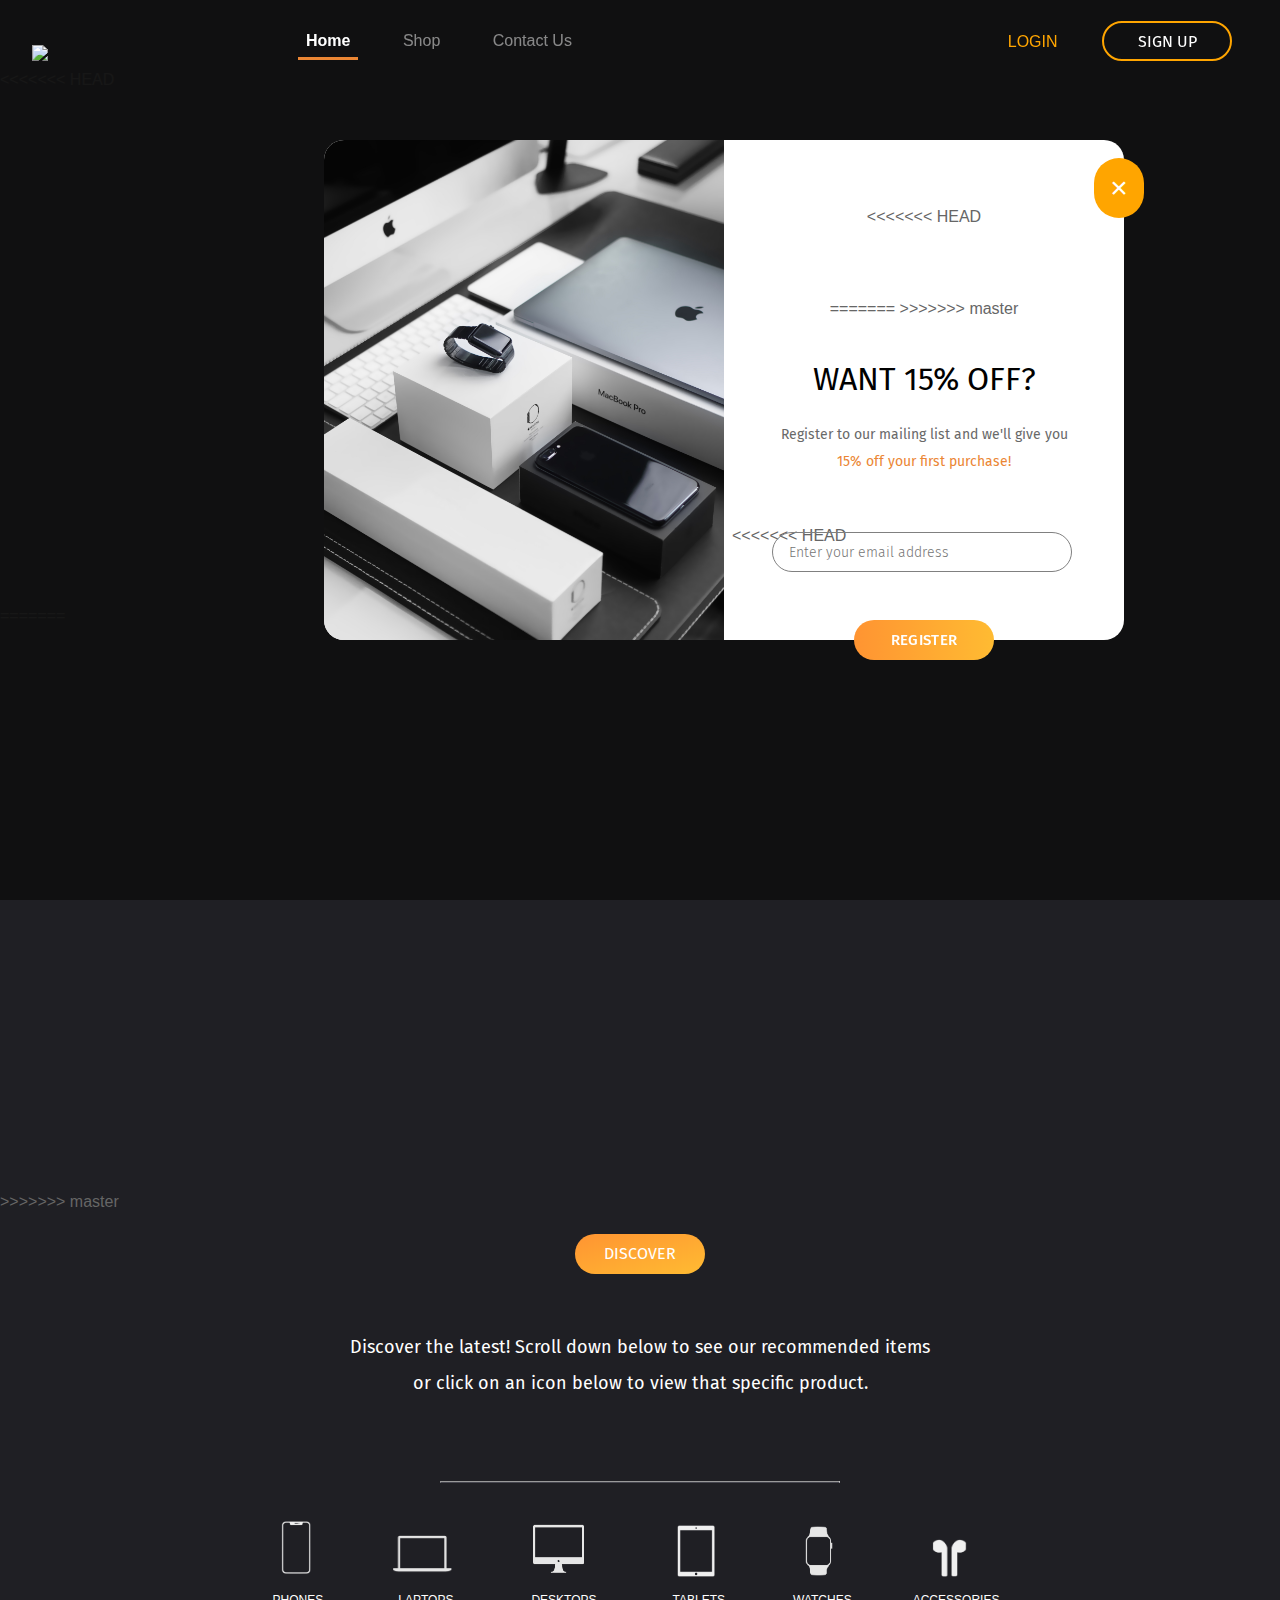
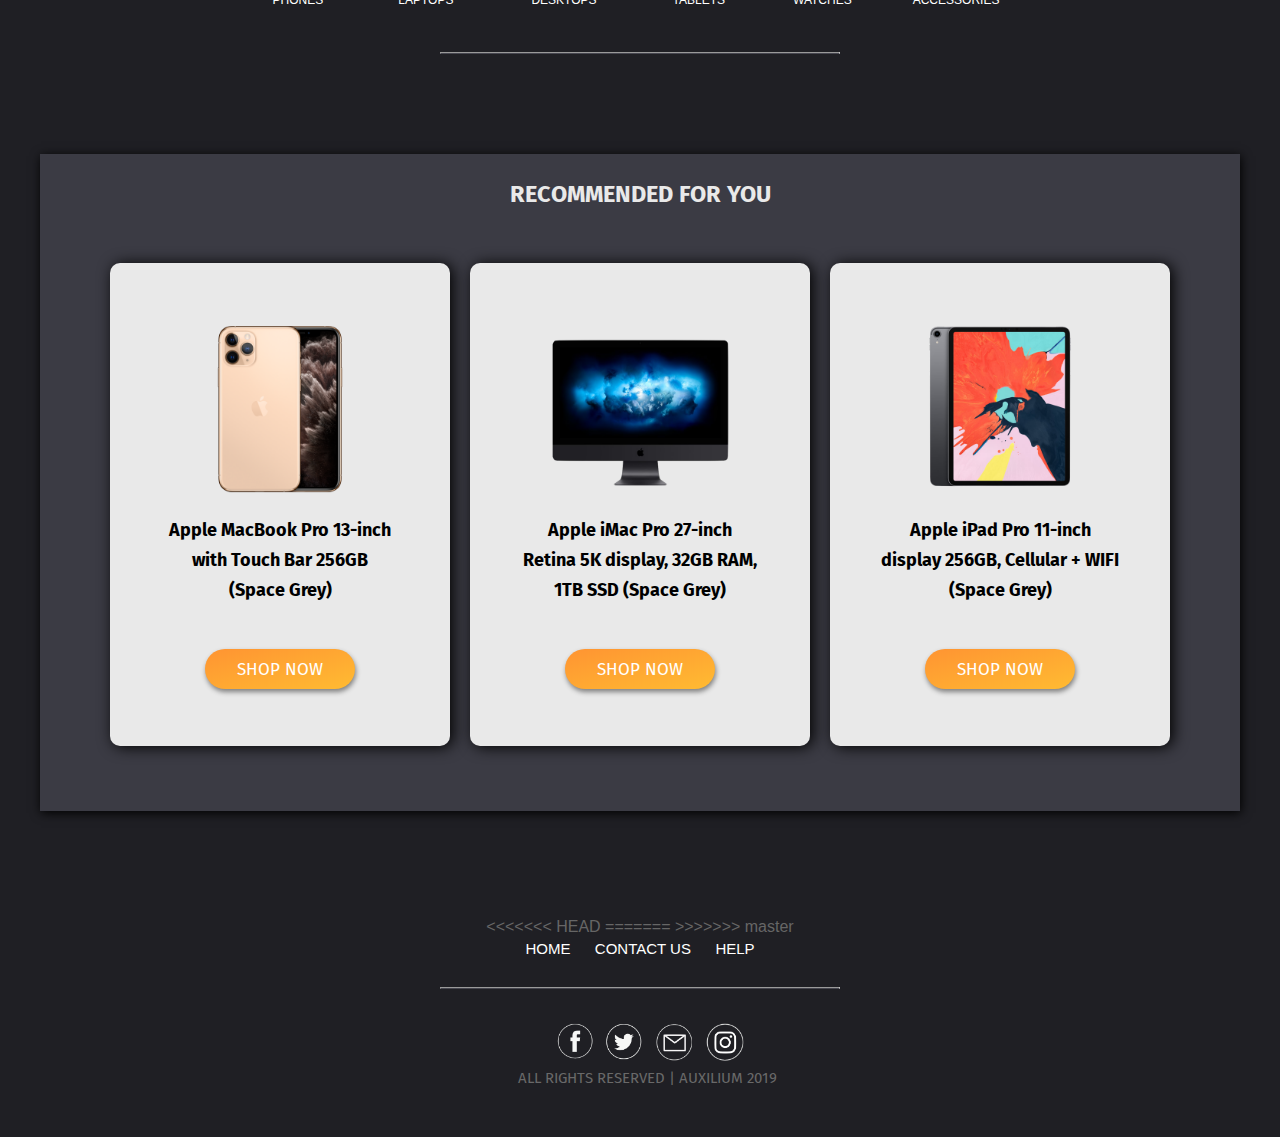
==== commit 47913698: "Revert "Revert "Sprint i""" ====
--- a/index.html
+++ b/index.html
@@ -39,6 +39,7 @@
   </header>
 
   <!-- Banner -->
+<<<<<<< HEAD
   <div id="banner" class="wrapper" style=" z-index: 1">
     <div class="content" id="background" style="height: 400px; padding: 50px;">
       <div>
@@ -58,6 +59,22 @@
         </div>
       </div>
     </div>
+=======
+  <div id="banner" class="wrapper" style="position: relative; z-index: 1">
+    <div class="content" id="background">
+      <h2 style = "color: grey; padding: 100px;">Welcome</h2>
+	  <image src="images/banner.png" alt="Girl in a jacket" align = "right" style = "position: absolute; left: 700px; bottom: 0px; width: 700px; height: 500px;"> 
+	  <div style="width: 40%; border-color: white; padding-left: 8%; padding-bottom: 60px;" >
+        <input type="text" placeholder="Search Products" style="background-color: white; color: rgb(138, 138, 138)">
+        <button class="search-btn">
+            <i style = "font-size: 15px;" class="fas fa-search"></i>
+        </button>
+		
+
+      </div>
+    </div>
+	</div>
+>>>>>>> master
 
 <!-- Wrapper -->
 <div id="wrapper" >
@@ -340,6 +357,10 @@
         color: black;
         flex-basis: 320px;
       }
+<<<<<<< HEAD
+=======
+
+>>>>>>> master
       hr.new5 {
         border: 0.5px solid white;
         border-radius: 5px;
@@ -359,32 +380,40 @@
     border-radius: 20px 0px 0px 20px;">
         <div class="container3">
           <center>
+<<<<<<< HEAD
               <span style="background-color: orange; color: white; display: block; width: 50px; border-radius: 55px; font-size: 30px; position: relative; bottom:75px; right: -195px; cursor: pointer; " class="close">&times;</span>
+=======
+>>>>>>> master
               <h3>WANT 15% OFF?</h3>
               <p style="padding-top: 10px">Register to our mailing list and we'll give you</p>
               <p style="margin-top: -45px; color:#eb8634">15% off your first purchase!</p>              
               <form style="padding: 0px 8px 8px 8px">
+<<<<<<< HEAD
                 <input type="text" id="input" name="text" value="" placeholder="Enter your email address" style="color: rgb(65, 65, 65); height: 40px; width: 300px; font-size: 14px; margin-top: -20px; margin-left: 40px; border-color: #808080;">
               </form>
               <input onclick="changeText()" type="submit" id="button-2" value="REGISTER" style="width: 140px; font-size: 15px; padding: 5px; margin-top: -30px"></input>
                 <div class="codeDisplay" id="showCode" style="display: none;">APPLY AT CHECKOUT
                   <p style="font-size: 26px; padding-top: 25px; color: #ff971f;">aux15</p>
+=======
+                <p style= "font-size: 12px; margin-left: -15px; color: #868686">Enter your email address</p>
+                <input type="text" id="input" name="text" value="" placeholder="Enter your email address" style="color: rgb(65, 65, 65); height: 40px; font-size: 14px; margin-top: -35px">
+              </form>
+              <input onclick="changeText()" type="submit" id="button-2" value="REGISTER" style="width: 140px; font-size: 15px; padding: 5px"></input>
+                <div class="codeDisplay" id="showCode" style="display: none;">APPLY AT CHECKOUT
+                  <p style="font-size: 26px; padding-top: 25px; color: #ff971f;">aux15</p>
+                </div>
+              
+>>>>>>> master
           </center>
         </div>
   </div>
 </div>
-
+<<<<<<< HEAD
+=======
 
 <script type="text/javascript">
-  var span = document.getElementsByClassName("close")[0];
-  function PopUp()
-  {
-    document.getElementById('modal').style.display="none"; 
-  }
-
-  span.onclick = function() 
-  {
-    modal.style.display = "none";
+  function PopUp(){
+          document.getElementById('modal').style.display="none"; 
   }
 </script>
 
@@ -394,21 +423,21 @@
     var elem = document.getElementById("button-2");
     if (elem.value=="ENJOY 15% OFF!") elem.value = "REGISTER";
     else elem.value = "ENJOY 15% OFF!";
+
     var elem = document.getElementById("showCode");
     if (elem.style.display=="block") elem.style.display="none";
     else elem.style.display = "block";
 }
 var elem = document.getElementById('modal')
-
-/*window.onclick = function(event) {
+window.onclick = function(event) {
   if (event.target == elem) {
     elem.style.display = "none";
   }
 }
-*/
 </script>
 
 <style>
+
 #modal {
   position: fixed;
   top: 0;
@@ -426,11 +455,13 @@
   position: relative;
   top: 140px; left: 324px;
   }
+
   
 .container3 {
   margin-top: -450px;
   margin-left: 400px;
 }
+
 h3 {
   font-family: 'Fira sans', sans-serif;
   font-size: 32px;
@@ -438,6 +469,7 @@
   font-weight: 400;
   padding-top: 30px;
 }
+
 p {
   font-family: 'Fira sans', sans-serif;
   font-size: 14px;
@@ -446,6 +478,8 @@
   color: #696969;
   padding: 0px 30px 0px 30px;
 }
+
+
 .codeDisplay {
   font-family: 'Fira sans', sans-serif;
   font-size: 13px;
@@ -457,4 +491,93 @@
   /* width: 140px; */
   margin-top: 0px;
 }
+
+
+
 </style>
+>>>>>>> master
+
+
+<script type="text/javascript">
+  var span = document.getElementsByClassName("close")[0];
+  function PopUp()
+  {
+    document.getElementById('modal').style.display="none"; 
+  }
+
+  span.onclick = function() 
+  {
+    modal.style.display = "none";
+  }
+</script>
+
+<script>
+function changeText()
+{
+    var elem = document.getElementById("button-2");
+    if (elem.value=="ENJOY 15% OFF!") elem.value = "REGISTER";
+    else elem.value = "ENJOY 15% OFF!";
+    var elem = document.getElementById("showCode");
+    if (elem.style.display=="block") elem.style.display="none";
+    else elem.style.display = "block";
+}
+var elem = document.getElementById('modal')
+
+/*window.onclick = function(event) {
+  if (event.target == elem) {
+    elem.style.display = "none";
+  }
+}
+*/
+</script>
+
+<style>
+#modal {
+  position: fixed;
+  top: 0;
+  left: 0;
+  width: 100%;
+  height: 100%;
+  background: rgba(15, 15, 15, 0.911);
+  z-index: 2;
+  }
+  #popup{
+  width: 800px;
+  height: 500px;
+  background: #FFFFFF;
+  border-radius: 20px;
+  position: relative;
+  top: 140px; left: 324px;
+  }
+  
+.container3 {
+  margin-top: -450px;
+  margin-left: 400px;
+}
+h3 {
+  font-family: 'Fira sans', sans-serif;
+  font-size: 32px;
+  color: black;
+  font-weight: 400;
+  padding-top: 30px;
+}
+p {
+  font-family: 'Fira sans', sans-serif;
+  font-size: 14px;
+  font-weight: 400;
+  margin-top: -25px;
+  color: #696969;
+  padding: 0px 30px 0px 30px;
+}
+.codeDisplay {
+  font-family: 'Fira sans', sans-serif;
+  font-size: 13px;
+  font-weight: 400;
+  color: #696969;
+  letter-spacing: 0.5px;
+  /* border: 2px solid rgb(184, 184, 184); */
+  padding: 5px;
+  /* width: 140px; */
+  margin-top: 0px;
+}
+</style>
--- a/assets/css/main.css
+++ b/assets/css/main.css
@@ -4497,6 +4497,13 @@
 
 } 
 
+<<<<<<< HEAD
+=======
+
+
+
+
+>>>>>>> master
 
 /*///////////////////////////////////////////////////////// RECCOMENDATION SECTION PT 1//////////////////////////////////////////////////*/
 
